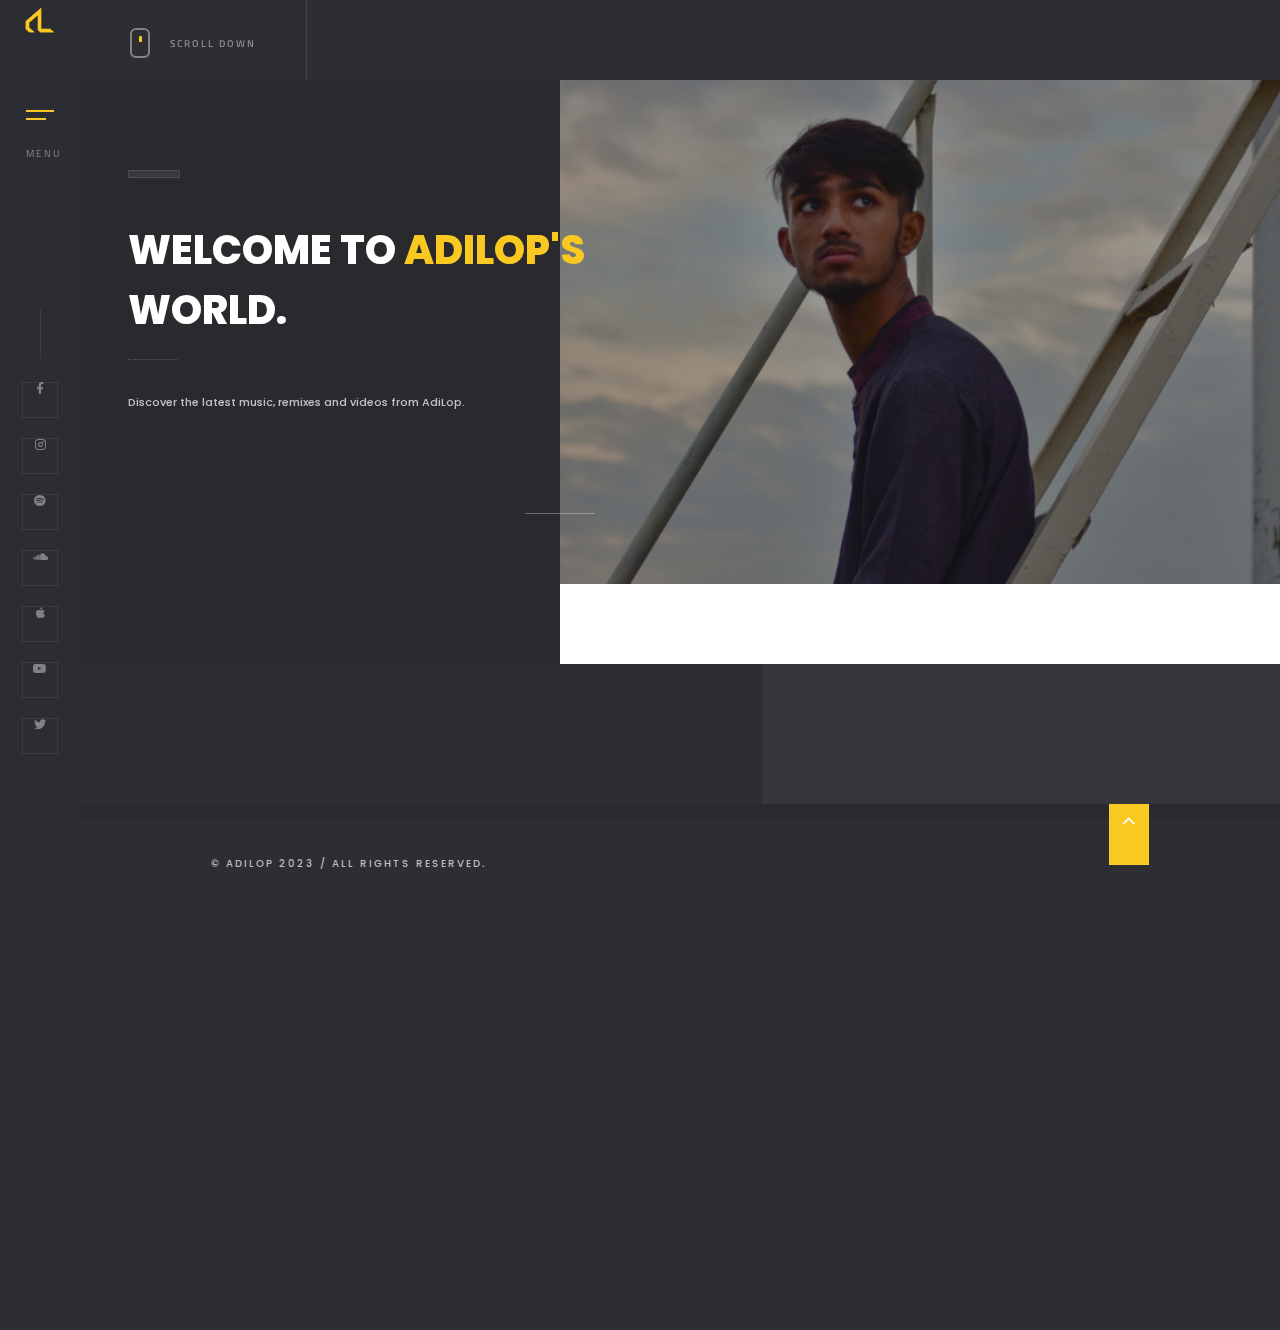
==== index.html @ d1248f39 "Update index.html" ====
x/<!DOCTYPE HTML>
<html lang="en">
    <head>
        <!--=============== basic  ===============-->
        <meta charset="UTF-8">
        <title>AdiLop - Official Website</title>
        <meta name="viewport" content="width=device-width, initial-scale=1.0, minimum-scale=1.0, maximum-scale=1.0, user-scalable=no">
        <meta name="robots" content="index, follow"/>
        <meta name="keywords" content=""/>
        <meta name="description" content=""/>
        <meta propperty="og:image" content="images\bg\adi black.png">
        <!--=============== css  ===============-->
        <link type="text/css" rel="stylesheet" href="css/reset.css">
        <link type="text/css" rel="stylesheet" href="css/plugins.css">
        <link type="text/css" rel="stylesheet" href="css/style.css">
        <link type="text/css" rel="stylesheet" href="css/color.css">
        <!--=============== favicons ===============-->
        <link rel="shortcut icon" href="images\bg\adi black.png">
    </head>
    <body>
        <!--loader-->
        <div class="loader-wrap">
            <div class="pin"></div>
        </div>
        <!--loader end-->
        <!-- Main  -->
        <div id="main">
            <!-- header-->
            <header class="main-header">
                <a class="logo-holder" >
                <img src="images\yrello.png"  alt="Logo">
                </a>
                <!-- nav-button-wrap-->
                <div class="nav-button but-hol">
                    <span  class="nos"></span>
                    <span class="ncs"></span>
                    <span class="nbs"></span>
                    <div class="menu-button-text">Menu</div>
                </div>
                <!-- nav-button-wrap end-->
                <div class="header-social">
                    <ul >
                        <li><a href="https://www.facebook.com/naimur.azad?mibextid=9R9pXO" target="_blank"><i class="fab fa-facebook-f"></i></a></li>
                        <li><a href="https://instagram.com/adilop_official?igshid=MzRlODBiNWFlZA==" target="_blank"><i class="fab fa-instagram"></i></a></li>
                        <li><a href="https://open.spotify.com/artist/2ZQvPr56ocwGUEmi9DOQYV?si=sxjDWNwDROyD5xApMzEdaw" target="_blank"><i class="fab fa-spotify"></i></a></li>
                        <li><a href="https://on.soundcloud.com/XQCuk" target="_blank"><i class="fab fa-soundcloud"></i></a></li>
                        <li><a href="https://music.apple.com/us/artist/adilop/1567017241" target="_blank"><i class="fab fa-apple music"></i></a></li>
                        <li><a href="https://www.youtube.com/@adilop222" target="_blank"><i class="fab fa-youtube"></i></a></li>
                        <li><a href="https://x.com/adilopmusic?t=B-sHyz0QOJRgeSfvNx6Kkg&s=07" target="_blank"><i class="fab fa-twitter"></i></a></li>
                    </ul>
                </div>

            </header>
            <!--  header end -->
            <!--  navigation bar -->
            <div class="nav-overlay">
                <div class="tooltip color-bg">Close Menu</div>
            </div>
            <div class="nav-holder">
                <a class="header-logo"><img src="images\20230922_224200.png" alt="AdiLop"></a>
                <a class="" href=""><img src="" alt=""></a> 
                <div class="nav-title"><span>Menu</span></div>
                <div class="nav-inner-wrap">
                    <nav class="nav-inner sound-nav" id="menu">
                        <ul>
                            <li><a href="coming-soon.html">Upcoming Track</a></li>
                            <li><a href="index/releases.html">Releases</a></li>
                            <li><a href="index/remixes.html">Remixes</a></li>
                            <li><a href="about.html">About</a></li>
                            </li>
                        </ul>
                    </nav>
                </div>
            </div>
            <!--  navigation bar end -->
            <!--wrapper-->
            <div id="wrapper" class="single-page-wrap">
                <!-- Content-->
                <div class="content">
                    <div class="single-page-decor"></div>
                    <div class="single-page-fixed-row">
                        <div class="scroll-down-wrap">
                            <div class="mousey">
                                <div class="scroller"></div>
                            </div>
                            <span>Scroll Down</span>
                        </div>
                        <a href="" class=""><i class=""></i> <span></span></a>
                    </div>
                    <!-- section-->
                    <section class="parallax-section dark-bg sec-half parallax-sec-half-right" data-scrollax-parent="true">
                        <div class="bg par-elem" data-bg="images/bg/1.jpg" data-scrollax="properties: { translateY: '30%' }"></div>
                        <div class="overlay"></div>
                        <div class="pattern-bg"></div>
                        <div class="container">
                            <div class="section-title">
                                <h2>Welcome to <span>ADiLop's</span><br> World.</h2>
                                <p>Discover the latest music, remixes and videos from AdiLop.</p>
                                <div class="horizonral-subtitle"><span></span></div>
                            </div>
                            <a href="#sec1" class="custom-scroll-link hero-start-link"><span></span> <i class=""></i></a>
                        </div>
                    </section>

                    <section class="dark-bg2 small-padding order-wrap"></section>
                        <div class="container">
                            <div class="row">
                                <div class="col-md-8">
                                    <h3></h3>
                                </div>
                                <div class="col-md-4"><a href="contscts.html" class=""></a> </div>
                            </div>
                        </div>
                    </section>
                    <!-- section end-->
                </div>
                <!-- Content end -->
                <!-- footer-->
                <div class="height-emulator fl-wrap"></div>
                <footer class="main-footer fixed-footer">
                    <!--footer-inner--> 
                    <div class="footer-inner fl-wrap">
                        <div class="container">
                            <div class="partcile-dec" data-parcount="90"></div>
                            <div class="row">
                                <div class="col-md-2">
                                    <div class="footer-title fl-wrap">
                                        <span>AdiLop</span>
                                    </div>
                                </div>
                                <div class="col-md-5">

                                </div>
                                <div class="col-md-5">
                                    <div class="footer-header fl-wrap"><span>01.</span>Contacts</div>
                                    <!-- footer-box--> 
                                    <div class="footer-box fl-wrap">
                                        <p>For collaborations / inquirie contact : adilopmusic@gmail.com</p>
                                        <!-- footer-contacts-->                    
                                        <div class="footer-contacts fl-wrap">
                                            <ul>
                                                <li><i class="fal fa-phone"></i><span>WhatsApp :</span><a href="tel:01320548226">+88 01320-548226</a></li>
                                                <li><i class="fal fa-envelope"></i><span>Email :</span><a href="mailto:adilopmusic@gmail.com">adilopmusic@gmail.com</a></li>
                                            </ul>
                                        </div>
                                        <!-- footer end -->                                        
                                        <!-- footer-socilal -->            
                                        <div class="footer-socilal fl-wrap">
                                            <ul >
                                                <li><a href="https://www.facebook.com/naimur.azad?mibextid=9R9pXO" target="_blank"><i class="fab fa-facebook-f"></i></a></li>
                                                <li><a href="https://instagram.com/adilop_official?igshid=MzRlODBiNWFlZA==" target="_blank"><i class="fab fa-instagram"></i></a></li>
                                                <li><a href="https://open.spotify.com/artist/2ZQvPr56ocwGUEmi9DOQYV?si=sxjDWNwDROyD5xApMzEdaw" target="_blank"><i class="fab fa-spotify"></i></a></li>
                                                <li><a href="https://on.soundcloud.com/XQCuk" target="_blank"><i class="fab fa-soundcloud"></i></a></li>
                                                <li><a href="https://music.apple.com/us/artist/adilop/1567017241" target="_blank"><i class="fab fa-apple music"></i></a></li>
                                                <li><a href="https://www.youtube.com/@adilop222" target="_blank"><i class="fab fa-youtube"></i></a></li>
                                                <li><a href="https://x.com/adilopmusic?t=B-sHyz0QOJRgeSfvNx6Kkg&s=07" target="_blank"><i class="fab fa-twitter"></i></a></li>
                                            </ul>
                                        </div>
                                        <!-- footer-socilal end -->       
                                    </div>
                                    <!-- footer-box end--> 
                                </div>
                            </div>
                        </div>
                    </div>
                    <!--footer-inne endr--> 
                    <!--subfooter--> 
                    <div class="subfooter fl-wrap">
                        <div class="container">
                            <!-- policy-box-->
                            <div class="policy-box">
                                <span>&#169; AdiLop 2023  /  All rights reserved. </span>
                            </div>
                            <!-- policy-box end-->
                            <a href="#" class="to-top color-bg"><i class="fal fa-angle-up"></i><span></span></a>
                        </div>
                    </div>
                    <!--subfooter end--> 
                </footer>
                <!-- footer end-->
                <!-- contact-btn -->	
                <a class="" href="contacts.html"><i class=""></i><span></span></a>  
                <!-- contact-btn end -->	      
            </div>
            <!--   content end -->
        </div>
        <!-- Main end -->
        <!--=============== scripts  ===============-->
        <script type="text/javascript" src="js/jquery.min.js"></script>
        <script type="text/javascript" src="js/plugins.js"></script>
        <script type="text/javascript" src="js/scripts.js"></script>
    </body>
</html>
---- css/style.css ----
@charset "utf-8";

/*======================================
 [ -Main Stylesheet-
  Theme: AdiLop
  Version: 1.0
  Last change: 10/04/2018 ]
++ Fonts ++
++ General Style ++
++ Loader++
++ Header ++
++ Navigation ++
++ Footer ++
++ Section ++
++ Portfolio ++
++ Contacts ++
++ Blog ++
++ 404 ++
++ Responsive ++

 
/*-------------Fonts---------------------------------------*/

@import url('https://fonts.googleapis.com/css?family=Montserrat:400,500,600,700,800,900|Poppins:400,500,600,700,800,900|Titillium+Web:400,600,700&subset=cyrillic,cyrillic-ext,devanagari,latin-ext,vietnamese');

/*-------------General Style---------------------------------------*/

html {
	overflow-x: hidden !important;
	height: 100%;
}
body {
	margin: 0;
	padding: 0;
	font-weight: 400;
	font-size: 13px;
	height: 100%;
	text-align: center;
	background: #2D2D32;
	color: #000;
	font-family: 'Titillium Web', sans-serif;
}
@-o-viewport {
	width: device-width;
}
@-ms-viewport {
	width: device-width;
}
@viewport {
	width: device-width;
}
/* ---------Page preload--------------------------------------*/

.loader-wrap {
	position: fixed;
	width: 100%;
	height: 100%;
	z-index: 200;
	background: #2A2A2E;
	top: 0;
	overflow: hidden;
	left: 0;
	-webkit-transform: translate3d(0, 0, 0);
}
.pin {
	position: absolute;
	top: 50%;
	left: 30%;
	margin-left: 50px;
	width: 200px;
	height: 40px;
	text-transform: uppercase;
	letter-spacing: 10px;
	font-size: 12px;
	font-weight: 400;
	margin-top: -20px;
	color: rgba(255, 255, 255, 0.31);
	font-family: 'Poppins', sans-serif;
	text-align: left;
}
.pin:after {
	content: "AdiLop: ";
	position: absolute;
	left: -100%;
	color: rgba(255, 255, 255, 0.51);
}
.pin:before {
	content: "Loading";
	position: absolute;
	overflow: hidden;
	max-width: 0;
	text-align: left;
	animation: pinanim 2.2s ease-out infinite;
}
@keyframes pinanim {
	0% {
		max-width: 0;
	}
	100% {
		max-width: 100%;
	}
}
@keyframes pinanim {
	0% {
		max-width: 0;
	}
	100% {
		max-width: 100%;
	}
}
/*--------------Typography--------------------------------------*/
p {
	font-size: 11px;
	line-height: 24px;
	padding-bottom: 10px;
	font-weight: 500;
	color: #878C9F;
	font-family: 'Poppins', sans-serif;
}
blockquote {
	float: left;
	padding: 10px 20px;
	margin: 0 0 20px;
	font-size: 17.5px;
	border-left: 15px solid #eee;
	position: relative;
}
blockquote:before {
	font-family: Font Awesome\ 5 Pro;
	content: "\f10e";
	position: absolute;
	color: #ccc;
	bottom: 3px;
	font-size: 43px;
	right: 6px;
	opacity: 0.4
}
blockquote p {
	font-family: Georgia, "Times New Roman", Times, serif;
	font-style: italic;
	color: #666;
}
.bold-title {
	margin: 15px 0;
	font-size: 24px;
	text-align: left;
	font-weight: 600;
}
/*--------------General--------------------------------------*/
#main {
	height: 100%;
	width: 100%;
	position: absolute;
	top: 0;
	left: 0;
	z-index: 2;
	opacity: 0;
}
.fl-wrap {
	float: left;
	width: 100%;
	position: relative;
}
.hero-section {
	padding: 250px 0 450px;
}
.content {
	float: left;
	width: 100%;
	position: relative;
	padding-left: 80px;
	z-index: 5;
}
.content.full-height {
	z-index: 6;
}
.container {
	max-width: 1224px;
	width: 92%;
	margin: 0 auto;
	position: relative;
	z-index: 5;
}
#wrapper {
	position: absolute;
	top: 0;
	left: 0;
	right: 0;
	bottom: 0;
	z-index: 3;
}
.single-page-wrap {
	padding-top: 80px;
}
.single-page-decor {
	position: fixed;
	top: 0;
	left: 80px;
	right: 0;
	height: 80px;
	z-index: 14;
	background: #2D2D32;
	-webkit-transform: translate3d(0, 0, 0);
}
.single-page-fixed-row {
	position: fixed;
	top: 0;
	left: 80px;
	right: 0;
	height: 80px;
	z-index: 14;
	-webkit-transform: translate3d(0, 0, 0);
}
.single-page-fixed-row-link {
	float: left;
	margin-left: 50px;
	text-align: left;
	top: 32px;
}
.single-page-fixed-row-link i {
	padding-right: 20px;
}
.single-page-fixed-row-link span {
	font-weight: 600;
	text-transform: uppercase;
	font-size: 10px;
	letter-spacing: 2px;
	color: #8B8B8B;
	position: relative;
}
.single-page-fixed-row-link span:before {
	content: '';
	position: absolute;
	left: 70%;
	right: -80px;
	top: -12px;
	bottom: -12px;
	background: rgba(255, 255, 255, 0.081);
	-webkit-transition: all 0.2s ease-in-out;
	transition: all 0.2s ease-in-out;
}
.single-page-fixed-row-link:hover span:before {
	left: 20%;
}
.respimg {
	width: 100%;
	height: auto;
}
.bg {
	position: absolute;
	top: 0;
	left: 0;
	width: 100%;
	height: 100%;
	z-index: 1;
	background-size: cover;
	background-attachment: scroll;
	background-position: center;
	background-repeat: repeat;
	background-origin: content-box;
}
.overlay {
	position: absolute;
	top: 0;
	left: 0;
	width: 100%;
	height: 100%;
	background: #000;
	opacity: 0.4;
	z-index: 3;
}
/* ------header------------------------------------------------------------ */
.main-header {
	position: fixed;
	top: 0;
	left: 0;
	width: 80px;
	height: 100%;
	z-index: 100;
	-webkit-transform: translate3d(0, 0, 0);
}
.main-header:before {
	content: '';
	position: absolute;
	top: 0;
	left: 0;
	width: 100%;
	height: 100%;
	background: #2C2D32;
	opacity: 0.6;
}
.logo-holder {
	float: left;
	width: 80px;
	height: 80px;
	line-height: 100px;
}
.logo-holder img {
	width: 40px;
	height: auto;
}
.nav-button {
	width: 28px;
	height: 50px;
	display: inline-block;
	cursor: pointer;
	position: relative;
	margin-top: 30px;
}
.nav-button span {
	width: 100%;
	float: left;
	margin-bottom: 6px;
	height: 2px;
	background: #fff;
	position: relative;
	-webkit-transition: all 0.2s ease-in-out;
	transition: all 0.2s ease-in-out;
}
.nav-button .ncs {
	width: 70%;
}
.nav-button .nbs,
.nav-button.cmenu:hover .nbs {
	width: 0;
}
.nav-button:hover .ncs,
.nav-button:hover .nbs {
	width: 100%;
}
.nav-button.cmenu .nos {
	-webkit-transform: rotate(-45deg);
	-moz-transform: rotate(-45deg);
	-o-transform: rotate(-45deg);
	-ms-transform: rotate(-45deg);
	transform: rotate(-45deg);
	margin-bottom: 0;
	top: 8.5px;
}
.nav-button.cmenu .ncs {
	-webkit-transform: rotate(45deg);
	-moz-transform: rotate(45deg);
	-o-transform: rotate(45deg);
	-ms-transform: rotate(45deg);
	transform: rotate(45deg);
	margin-bottom: 0;
	top: 6px;
	width: 100%;
}
.nav-button:hover .menu-button-text {
	color: #fff;
}
.menu-button-text {
	position: absolute;
	left: 0;
	width: 100%;
	bottom: -1px;
	color: rgba(255, 255, 255, 0.41);
	font-size: 10px;
	font-weight: 400;
	text-transform: uppercase;
	letter-spacing: 2px;
}
.nav-button.cmenu .menu-button-text {
	margin-top: 16px;
}
.header-social {
	position: absolute;
	bottom: 130px;
	width: 100%;
	left: 0;
}
.header-social:before {
	content: '';
	position: absolute;
	top: -70px;
	width: 1px;
	height: 50px;
	left: 50%;
	background: rgba(255, 255, 255, 0.08);
}
.header-social li {
	float: left;
	width: 100%;
	margin-bottom: 16px;
}
.header-social li a {
	display: inline-block;
	width: 36px;
	height: 36px;
	line-height: 36px;
	color: rgba(255, 255, 255, 0.41);
	font-size: 12px;
	border: 1px solid rgba(255, 255, 255, 0.08);
	-webkit-transition: all 300ms linear;
	transition: all 300ms linear;
}
.header-social li a:hover {
	border-radius: 100%;
	color: #fff;
}
.contact-btn {
	position: fixed;
	top: 0;
	right: 0;
	font-size: 18px;
	color: #fff;
	width: 80px;
	text-align: center;
	z-index: 52;
	cursor: pointer;
	height: 80px;
	line-height: 80px;
	-webkit-transform: translate3d(0, 0, 0);
}
/*------ navigation  ------------------------------------------------*/

.header-logo {
	float: left;
	position: absolute;
	top: 110px;
	left: 170px;
}
.header-logo:before {
	content: '';
	position: absolute;
	right: -100px;
	left: 90px;
	top: -10px;
	bottom: -13px;
	background: rgba(255, 255, 255, 0.031);
	z-index: -1;
	-webkit-transition: all 300ms linear;
	transition: all 300ms linear;
}

.header-logo img {
	height: 95px;
	width: auto;
}
.nav-holder {
	position: fixed;
	top: 0;
	left: -1064px;
	bottom: 0;
	z-index: 99;
	width: 600px;
	background: #252425;
	overflow: auto;
	padding: 35px 30px 35px 160px;
	opacity: 0;
	-webkit-transform: translate3d(0, 0, 0);
}
.nav-holder:after {
	content: '';
	position: absolute;
	right: 0;
	bottom: 0;
	width: 60%;
	height: 100px;
	background: rgba(255, 255, 255, 0.031);
	z-index: -1;
}
.nav-title {
	position: absolute;
	bottom: 0;
	left: 120px;
	z-index: 2;
	right: 0;
}
.nav-title span {
	float: left;
	position: relative;
	opacity: 0.2;
	top: 150px;
	min-height: 200px;
	text-transform: uppercase;
	font-weight: bold;
	font-size: 94px;
	color: #fff;
	letter-spacing: 4px;
	-webkit-transform: rotate(-90deg);
	-moz-transform: rotate(-90deg);
	-o-transform: rotate(-90deg);
	-ms-transform: rotate(-90deg);
	transform: rotate(-90deg);
	-webkit-transform-origin: left top;
	-ms-transform-origin: left top;
	-moz-transform-origin: left top;
	-o-transform-origin: left top;
	transform-origin: left top;
}
.nav-inner-wrap {
	float: left;
	width: 350px;
	position: relative;
	z-index: 10;
	top: 180px;
}
.nav-overlay {
	position: fixed;
	top: 0;
	left: 0;
	bottom: 0;
	z-index: 98;
	width: 100%;
	background: rgba(37, 36, 37, 0.71);
	cursor: none;
	display: none;
	-webkit-transform: translate3d(0, 0, 0);
}
.nav-overlay .tooltip {
	width: 150px;
	height: 50px;
	line-height: 50px;
	font-weight: 600;
	color: #fff;
	text-transform: uppercase;
	letter-spacing: 2px;
	z-index: 100;
	font-size: 10px;
	display: none;
}
.nav-overlay:hover .tooltip {
	display: block;
	position: fixed;
	overflow: hidden;
}
nav.nav-inner {
	float: left;
	overflow: hidden;
	width: 100%;
	position: relative;
	background: #252425;
	z-index: 20;
}
.sliding-menu ul {
	margin: 0;
	float: left;
	width: 100%;
	overflow: hidden;
}
.sliding-menu li {
	margin: 0;
	position: relative;
	float: left;
	width: 100%;
}
.sliding-menu a {
	float: left;
	width: 100%;
	padding: 0 10px;
	height: 40px;
	line-height: 40px;
	position: relative;
	font-weight: 600;
	font-size: 12px;
	text-align: left;
	color: #fff;
	text-transform: uppercase;
	letter-spacing: 3px;
}
.sliding-menu a:after {
	content: '';
	position: absolute;
	top: 0;
	left: -10px;
	width: 0;
	-webkit-transition: all 300ms linear;
	transition: all 300ms linear;
	height: 100%;
	background: rgba(255, 255, 255, 0.071);
}
.sliding-menu a:hover:after {
	width: 100%;
}
.sliding-menu a i {
	float: left;
	width: 35px;
	color: #74829C;
	position: relative;
	top: 3px;
}
.sliding-menu a.back:before {
	font-family: Font Awesome\ 5 Pro;
	content: '\f104';
	color: #fff;
}
.submen-dec:before {
	font-family: Font Awesome\ 5 Pro;
	content: '\f105';
	position: absolute;
	right: 25px;
	width: 10px;
	height: 10px;
	top: 14px;
	z-index: 20;
}
.subcribe-form {
	margin-top: 28px;
}
.subcribe-form input.enteremail {
	float: left;
	width: 65%;
	border: none;
	background: rgba(255, 255, 255, 0.11);
	padding: 15px 20px;
	position: relative;
	z-index: 1;
	color: #fff;
}
.subcribe-form input.enteremail::-webkit-input-placeholder {
	color: #fff;
	font-weight: 400;
	font-size: 12px;
}
.subcribe-form .subscribe-button {
	position: absolute;
	top: 0;
	right: 0;
	width: 35%;
	z-index: 2;
	padding: 15px 0;
	color: #fff;
	border-top-right-radius: 4px;
	border-bottom-right-radius: 4px;
	border: none;
	cursor: pointer;
}
.subcribe-form .subscribe-button i {
	padding-right: 10px;
}
.subscribe-message {
	margin-top: 10px;
	text-align: left;
	color: #fff;
	float:left;
	width:100%;
}
.nav-footer {
	margin-top: 40px;
	padding-top: 30px;
	border-top: 1px dotted rgba(255, 255, 255, 0.09);
}
.scroll-nav-wrap {
	position: absolute;
	bottom: 0;
	height: 80px;
	left: 80px;
	right: 0;
	background: #2D2D32;
	z-index: 5;
	width: 100%;
}
.scroll-nav {
	float: left;
	padding: 23px 40px 0;
	height: 100%;
	border-right: 1px solid rgba(255, 255, 255, 0.11);
	background: #2A2A2E;
}
.scroll-nav li {
	float: left;
	margin-right: 10px;
}
.scroll-nav li a {
	float: left;
	padding: 13px 35px;
	color: #8B8B8B;
	font-weight: 600;
	font-size: 10px;
	text-transform: uppercase;
	letter-spacing: 2px;
	position: relative;
	-webkit-transition: all 300ms linear;
	transition: all 300ms linear;
}
.scroll-nav li a:after,
.scroll-nav li a:before,
.fsp-filter .gallery-filters a:before,
.fsp-filter .gallery-filters a:after {
	content: '';
	position: absolute;
	top: 50%;
	left: 0;
	width: 15px;
	height: 2px;
	margin-top: -1px;
}
.scroll-nav li a:before,
.fsp-filter .gallery-filters a:before {
	background: rgba(255, 255, 255, 0.091);
	z-index: 1;
}
.scroll-nav li a:after,
.fsp-filter .gallery-filters a:after {
	width: 0;
	z-index: 2;
	-webkit-transition: all 300ms linear;
	transition: all 300ms linear;
}
.scroll-nav a.act-scrlink:after,
.fsp-filter .gallery-filters a.gallery-filter-active:after {
	width: 15px;
}
.full-height {
	height: 100%;
}
/* ------footer------------------------------------------------------------ */

.main-footer {
	position: fixed;
	background: #2A2A2E;
	z-index: 2;
	left: 80px;
	bottom: 0;
	right: 0;
	z-index: 2;
	overflow: hidden;
	-webkit-transform: translate3d(0, 0, 0);
}
.height-emulator {
	z-index: 1;
}
.footer-inner {
	z-index: 3;
	padding: 110px 0 70px;
}
.partcile-dec {
	position: absolute;
	top: 0;
	left: -20%;
	width: 140%;
	height: 100%;
	z-index: -1;
}
.subfooter {
	background: #2D2D32;
	height: 80px;
	z-index: 3;
	padding: 0 90px;
}
.policy-box {
	color: rgba(255, 255, 255, 0.71);
	float: left;
	padding-top: 36px;
	font-family: 'Poppins', sans-serif;
	text-transform: uppercase;
	font-weight: 500;
	font-size: 10px;
	letter-spacing: 2px;
}
.to-top {
	position: absolute;
	top: -45px;
	right: 0;
	width: 40px;
	height: 90px;
	color: #fff;
	overflow: hidden;
	font-size: 24px;
	border: 1px solid rgba(255, 255, 255, 0.08);
	background: #2A2A2E;
}
.to-top-letter {
	position: relative;
	float: left;
	width: 100%;
	height: 30px;
	left: -40px;
	line-height: 10px;
	font-size: 11px;
	color: #292929;
	text-transform: uppercase;
	font-weight: 700;
	-webkit-transition: all .2s ease-in-out;
	transition: all .2s ease-in-out;
}
.to-top-letter:first-child {
	padding-top: 22px;
	-webkit-transition-delay: 0.4s;
	transition-delay: 0.4s;
}
.to-top-letter:nth-child(2) {
	padding-top: 10px;
	-webkit-transition-delay: 0.3s;
	transition-delay: 0.3s;
}
.to-top-letter:nth-child(3) {
	-webkit-transition-delay: 0.2s;
	transition-delay: 0.2s;
}
.to-top i {
	position: absolute;
	width: 100%;
	height: 100%;
	left: 0;
	z-index: 2;
	top: 0;
	line-height: 90px;
	-webkit-transition: all .2s ease-in-out;
	transition: all .2s ease-in-out;
}
.to-top:hover i {
	left: -40px;
}
.to-top:hover .to-top-letter {
	left: 0;
}
.footer-socilal {
	margin-top: 30px;
}
.footer-socilal li,
.order-wrap li {
	float: left;
	position: relative;
	margin-right: 20px;
}
.footer-socilal li a,
.order-wrap li a {
	float: left;
	width: 36px;
	height: 36px;
	line-height: 36px;
	color: rgba(255, 255, 255, 0.41);
	font-size: 12px;
	border: 1px solid rgba(255, 255, 255, 0.08);
	-webkit-transition: all 200ms linear;
	transition: all 200ms linear;
}
.footer-socilal li a:hover,
.order-wrap li a:hover {
	border-radius: 100%;
	color: #fff;
}
.footer-box p {
	text-align: left;
	color: rgba(255, 255, 255, 0.71);
	font-weight: 400;
}
.footer-header {
	text-align: left;
	color: #fff;
	font-size: 12px;
	font-weight: 600;
	margin-bottom: 20px;
	padding-bottom: 20px;
	text-transform: uppercase;
	letter-spacing: 2px;
	border-bottom: 1px dotted rgba(255, 255, 255, 0.11);
}
.footer-header span {
	padding-right: 10px;
}
.footer-contacts {
	margin-top: 20px;
	padding-top: 20px;
	border-top: 1px dotted rgba(255, 255, 255, 0.11);
}
.footer-contacts li {
	float: left;
	width: 100%;
	padding: 8px 0;
	text-transform: uppercase;
	letter-spacing: 2px;
	font-size: 11px;
	font-weight: 600;
}
.footer-contacts li a {
	float: left;
	text-align: left;
	color: #fff;
}
.footer-contacts li span {
	float: left;
	text-align: left;
	color: #999;
	padding-right: 12px;
}
.footer-contacts li:hover span {
	color: #fff;
}
.footer-contacts li i {
	float: left;
	padding-right: 12px;
	position: relative;
	top: 2px;
}
.footer-title span {
	position: absolute;
	left: -120px;
	opacity: 0.2;
	margin-top: 66%;
	text-transform: uppercase;
	font-weight: 900;
	font-size: 64px;
	letter-spacing: 6px;
	-webkit-transform: rotate(-90deg);
	-moz-transform: rotate(-90deg);
	-o-transform: rotate(-90deg);
	-ms-transform: rotate(-90deg);
	transform: rotate(-90deg);
	color: #fff;
}
.footer-title span:before {
	content: "";
	position: absolute;
	bottom: -20px;
	left: 50%;
	width: 100px;
	height: 1px;
	background: #fff;
	margin-left: -50px;
}

#twitts-container img,
p.interact,
#twitts-container div.user {
	display: none;
}
#twitts-container {
	text-align: left;
}
#twitts-container a {
	color: #fff;
}
#twitts-container p.tweet {
	font-size: 11px;
	color: rgba(255, 255, 255, 0.71);
	float: left;
	padding: 10px 18px;
	background: rgba(255, 255, 255, 0.031);
	border-radius: 4px;
	overflow: hidden;
	font-weight: 400;
	margin-bottom: 10px;
	box-shadow: 0px 0px 28px 1px rgba(51, 51, 51, 0.41);
}
#twitts-container ul li:hover p.tweet{
	background: rgba(255, 255, 255, 0.071);
}
#twitts-container ul li {
	float: left;
	width: 100%;
	margin-bottom: 15px;
	position: relative;
	padding-left: 12px;
	border-bottom: 1px dotted rgba(255, 255, 255, 0.151);
}
#twitts-container ul li:before {
	font-family: Font Awesome\ 5 Pro;
	content: '\f142';
	position: absolute;
	top: 45%;
	left: 0;
	height: 20px;
	margin-top: -20px;
	z-index: 1;
	font-size: 16px;
	font-weight: 300;
}
#twitts-container .timePosted a {
	color: rgba(255, 255, 255, 0.51);
	position: relative;
	float: left;
	margin-bottom: 10px;
	padding-left: 24px;
	font-weight: 500;
	font-size: 11px;
}
#twitts-container .timePosted a:hover {
	color: #fff;
}
#twitts-container .timePosted a:before {
	font-family: Font Awesome\ 5 Pro;
	content: "\f017";
	position: absolute;
	top: 0;
	left: 0;
	font-weight: 300;
	opacity: 1;
	font-size: 14px;
}
#twitts-container .timePosted a:after {
	top: -10px;
	left: 22px;
	border: solid transparent;
	content: " ";
	height: 0;
	width: 0;
	position: absolute;
	pointer-events: none;
}
#twitts-container .timePosted a:after {
	border-color: transparent;
	border-top-color: rgba(255, 255, 255, 0.041);
	border-width: 7px;
	margin-left: 7px;
}
.follow-twiit-button {
	position: absolute;
	width: 36px;
	height: 36px;
	background: rgba(255, 255, 255, 0.91);
	line-height: 36px;
	border-radius: 100%;
	z-index: 20;
	bottom: 40px;
	right: -15px;
	font-size: 12px;
	box-shadow: 0px 0px 0px 4px rgba(255, 255, 255, 0.1);
}
.follow-twiit-button span {
	position: absolute;
	right: 0;
	background: #fff;
	line-height: 0;
	padding: 16px 0;
	min-width: 150px;
	border-radius: 6px;
	color: #fff;
	visibility: hidden;
	opacity: 0;
	top: -30px;
	box-shadow: 0px 6px 15px -2px rgba(56, 137, 253, 0.81);
	-webkit-transition: all 300ms linear;
	transition: all 300ms linear;
}
.follow-twiit-button:hover span {
	opacity: 1;
	top: -40px;
	visibility: visible;
}
/*------Button ------------------------------------------------*/

.btn {
	padding: 15px 30px;
	position: relative;
	margin-top: 10px;
	font-size: 10px;
	font-weight: 600;
	letter-spacing: 4px;
	-webkit-transition: all 200ms linear;
	transition: all 200ms linear;
	text-transform: uppercase;
	border-radius: 4px;
	text-shadow: 1px 1px 2px rgba(150, 150, 150, 0.36);
}
.trsp-btn {
	border: 1px solid rgba(255, 255, 255, 0.09);
	color: #fff;
}
.trsp-btn:before,
.flat-btn:before {
	background: rgba(255, 255, 255, 0.29);
}
.flat-btn {
	border: 1px solid #000;
	color: #fff;
	background: #292929;
}
.float-btn {
	float: left;
}
.color-btn {
	color: #fff;
	border-color: transparent
}
.btn.color-btn:before {
	background: #fff;
}
.btn:before {
	content: '';
	position: absolute;
	top: 50%;
	left: 20px;
	height: 1px;
	width: 0;
	-webkit-transition: all 200ms linear;
	-moz-transition: all 200ms linear;
	-o-transition: all 200ms linear;
	-ms-transition: all 200ms linear;
	transition: all 200ms linear;
}
.btn:hover:before {
	width: 30px;
}
.btn:hover {
	padding-left: 60px;
}
.mar-top {
	margin-top: 50px;
}
.mar-top-sm {
	margin-top: 20px;
}
.mar-bottom {
	margin-bottom: 50px;
}
/*--------------hero--------------------------------------*/
.impulse-wrap {
	position: absolute;
	top: 0;
	left: 0;
	width: 100%;
	height: 100%;
	z-index: 4;
	-webkit-perspective: 1000;
}
.impulse-wrap .section-entry {
	-webkit-transform: translateZ(40px);
	transform: translateZ(40px);
}
.mm-parallax {
	position: absolute;
	top: 0;
	left: 0;
	right: 0;
	bottom: 0;
	transform-style: preserve-3d;
}
.hero-wrap {
	float: left;
	width: 100%;
	height: 100%;
	padding-bottom: 80px;
	overflow: hidden;
	position: relative;
	z-index: 4;
	background: #2A2A2E;
}
.slideshow-container {
	position: absolute;
	top: 0;
	left: 0;
	width: 100%;
	height: 100%;
	z-index: -1;
}
.fs-carousel-wrap {
	background: #2A2A2E;
}
.fs-carousel-item {
	float: left;
	position: relative;
	margin: 0 3px;
	overflow: hidden;
}
.fs-carousel-title {
	top: 36%;
	padding: 0 50px;
	z-index: 10;
}
.fs-carousel-title h3 {
	text-align: left;
	color: #fff;
	font-size: 34px;
	font-weight: 600;
	float: left;
	width: 100%;
}
.fs-carousel-title .btn {
	margin-top: 30px;
}
.fs-carousel-title h3 a {
	color: #fff;
}
.fs-carousel-titlecat {
	margin-bottom: 30px;
	background: rgba(0, 0, 0, 0.41);
	float: left;
	padding: 15px 30px;
}
.fs-carousel-titlecat a {
	float: left;
	text-transform: uppercase;
	letter-spacing: 2px;
	font-size: 10px;
	font-weight: 600;
	margin-right: 18px;
}
.fs-carousel-titlecat a:hover {
	color: rgba(255, 255, 255, 0.71);
}
.fs-carousel-link {
	float: left;
	color: #fff;
	position: relative;
	margin-top: 20px;
	letter-spacing: 2px;
	font-size: 11px;
	font-weight: 600;
	text-transform: uppercase;
}
.fs-carousel-link:after {
	font-family: Font Awesome\ 5 Pro;
	content: '\f324';
	position: absolute;
	bottom: -15px;
	right: -40px;
	font-weight: 300;
	color: rgba(255, 255, 255, 0.71);
	font-size: 12px;
}
.fs-carousel-link:before {
	content: '';
	position: absolute;
	bottom: -10px;
	left: 0;
	height: 1px;
	width: 100%;
	border-bottom: 1px dotted rgba(255, 255, 255, 0.41);
}
.fs-carousel-link:hover:after {
	right: -50px;
}
.fs-carousel-item .bg,
.fs-carousel-link:after {
	-webkit-transition: all .5s ease-in-out;
	transition: all .5s ease-in-out;
}
.bg.hov-rot {
	-webkit-transform: scale(1.1);
	-moz-transform: scale(1.1);
	transform: scale(1.1);
}
.fs-carousel-wrap {
	padding-left: 80px;
}
.carousle-item-number {
	position: absolute;
	bottom: -30px;
	font-size: 79px;
	color: rgba(255, 255, 255, 0.41);
	left: 20px;
	z-index: 3;
	font-weight: bold;
	font-family: 'Poppins', sans-serif;
}
.half-bg {
	float: right;
	width: 100%;
	height: 100%;
	position: relative;
	overflow: hidden;
	z-index: 2;
}
.impulse-wrap .half-bg {
	overflow: hidden;
	position: absolute;
	right: 0;
    top: 10%; 
	height: 80%;
    width: 65%;
}
.half-slider-wrap {
	z-index: 10;
}
.half-slider-img-wrap {
	position: absolute;
	top: 0;
	right: 0;
	width: 65%;
	height: 100%;
	z-index: 1;
}
.half-slider-img-item {
	float: left;
	width: 100%;
	height: 100%;
	overflow: hidden;
	position: relative;
}
.half-bg-dec {
	position: absolute;
	top: 10%;
	left: 5.5%;
	width: 20%;
	height: 80%;
	padding-left: 80px;
}
.half-bg-dec.single-half-bg-dec {
	left: inherit;
	right: 5.5%;
	width: 35%;
	height: 90%;
	top: 9%;
}
.half-bg-dec-item {
	float: left;
	height: 100px;
	width: 33.3%;
	height: 25%;
	position: relative;
}
.half-bg-dec-item:before {
	content: '';
	position: absolute;
	top: 50%;
	left: 50%;
	width: 8px;
	height: 8px;
	margin: -4px 0 0 -4px;
	border-radius: 100%;
	border: 1px solid rgba(255, 255, 255, 0.31);
	box-sizing: border-box;
	-webkit-transition: all 500ms linear;
	transition: all 500ms linear;
	z-index: 3;
}
.half-bg-dec-item.half-bg-dec-vis:before {
	background: #fff;
}
.hero-inner {
	overflow: hidden;
}
.half-hero-wrap {
	position: absolute;
	left: 25%;
	z-index: 10;
	top: 29%;
}
.half-hero-wrap h1:before {
	content: '';
	position: absolute;
	top: -30px;
	left: 0;
	width: 50px;
	height: 4px;
	border: 1px solid rgba(255, 255, 255, 0.21);
}
.half-hero-wrap h1 {
	color: #fff;
	font-family: 'Poppins', sans-serif;
	font-size: 50px;
	text-align: left;
	font-weight: 600;
	line-height: 70px;
	padding-bottom: 30px;
	position: relative;
}
.half-hero-wrap h4 {
	padding: 15px 30px;
	background: rgba(0, 0, 0, 0.21);
	text-align: left;
	font-size: 11px;
	float: left;
	text-transform: uppercase;
	color: rgba(255, 255, 255, 0.71);
	letter-spacing: 6px;
	font-weight: 600;
}
.hero-line-dec {
	position: absolute;
	bottom: 50px;
	left: 35%;
	width: 60px;
	height: 1px;
	background: rgba(255, 255, 255, 0.41);
	z-index: 26;
	margin-left: -30px;
}
.hero-line-dec.imp-her-line {
	bottom: 130px;
}
.pattern-bg {
	position: absolute;
	bottom: 0;
	width: 50%;
	height: 30%;
	z-index: 3;
	right: 0;
	background: url() repeat;
	opacity: 0.2;
}
.hero-decor-let {
	position: absolute;
	color: #fff;
	font-size: 10px;
	right: 53px;
	letter-spacing:10px;
	top: 43%;
	z-index: 20;
	font-weight: 500;
	text-transform:uppercase;
	-webkit-transform: rotate(90deg);
	transform: rotate(90deg);
	white-space:nowrap;
}
.hero-decor-let div{
	position:absolute;
	top:0;
	left:0;
}
.hero-decor-let span {
	color: rgba(255, 255, 255, 0.51);
}
.hero-decor-numb {
	position: absolute;
	z-index: 20;
	left: 40%;
	top: 40px;
	padding-left: 80px;
	cursor: pointer;
	overflow: hidden;
}
.hero-decor-numb:before {
	content: '';
	position: absolute;
	top: 50%;
	left: 20px;
	width: 20px;
	height: 1px;
}
.hero-decor-numb-tooltip {
	position: absolute;
	left: 80px;
	top: -40px;
	opacity: 0;
	visibility: hidden;
}
.hero-decor-numb span {
	float: left;
	margin-right: 60px;
	position: relative;
	top: 0;
}
.hero-decor-numb span,
.hero-decor-numb-tooltip {
	-webkit-transition: all 200ms linear;
	transition: all 200ms linear;
	color: rgba(255, 255, 255, 0.51);
	letter-spacing: 10px;
	font-size: 10px;
	text-transform: uppercase;
}
.hero-decor-numb:hover span {
	top: 50px;
	opacity: 0;
	visibility: hidden;
}
.hero-decor-numb:hover .hero-decor-numb-tooltip {
	top: 0;
	opacity: 1;
	visibility: visible;
}
.scroll-down-wrap {
	float: left;
	height: 100%;
	position: relative;
	margin-left: 50px;
	padding-right: 50px;
	padding-top: 28px;
	border-right: 1px solid rgba(255, 255, 255, 0.11);
}
.scroll-down-wrap span {
	float: left;
	margin-left: 20px;
	position: relative;
	top: 8px;
	color: #fff;
	font-weight: 600;
	text-transform: uppercase;
	font-size: 10px;
	letter-spacing: 2px;
	color: #8B8B8B;
}
.mousey {
	float: left;
	width: 20px;
	height: 30px;
	border-radius: 6px;
	padding: 0 6px;
	border: 2px solid rgba(255, 255, 255, 0.41);
	box-sizing: border-box;
}
.scroller {
	position: relative;
	left: 50%;
	top: 6px;
	margin-left: -1.5px;
	width: 3px;
	height: 6px;
	border-radius: 25%;
	background-color: #fff;
	animation-name: scroll;
	animation-duration: 2.2s;
	animation-timing-function: cubic-bezier(.15, .41, .69, .94);
	animation-iteration-count: infinite;
}
@keyframes scroll {
	0% {
		opacity: 0;
	}
	10% {
		transform: translateY(0);
		opacity: 1;
	}
	100% {
		transform: translateY(10px);
		opacity: 0;
	}
}
.sp-cont {
	position: absolute;
	z-index: 50;
	top: 50%;
	width: 40px;
	height: 40px;
	line-height: 40px;
	cursor: pointer;
	margin-top: -20px;
}
.sp-arr {
	font-size: 15px;
	border: 1px solid rgba(255, 255, 255, 0.21);
	background: rgba(255, 255, 255, 0.071);
	border-radius: 4px;
	-webkit-transition: all 200ms linear;
	transition: all 200ms linear;
}
.sp-arr:hover {
	border-radius: 100%;
	background: rgba(255, 255, 255, 0.21);
}
.sp-cont-prev {
	left: 50px;
}
.sp-cont-next {
	right: 50px;
}
.fet_pr-carousel .slick-dots {
	position: absolute;
	z-index: 10;
	width: 50%;
	bottom: -66px;
	right: 0;
	padding-left: 20px;
}
.fet_pr-carousel .slick-dots li {
	float: left;
	position: relative;
	margin-right: 10px;
}
.slick-dots li button {
	position: relative;
	width: 14px;
	height: 14px;
	text-indent: -9999px;
	line-height: 14px;
	border: none;
	cursor: pointer;
	position: relative;
	background: none;
	border-radius: 100%;
	border: 1px solid transparent;
}
.slick-dots li.slick-active button {
	border-color: rgba(255, 255, 255, 0.41);
}
.slick-dots li button:before {
	content: '';
	position: absolute;
	top: 4px;
	left: 4px;
	bottom: 4px;
	right: 4px;
	border-radius: 100%;
	background: #eee;
	-webkit-transition: all 200ms linear;
	transition: all 200ms linear;
}
.slick-dots li.slick-active button:before {
	-webkit-transform: scale(1.5);
	-moz-transform: scale(1.5);
	transform: scale(1.5);
}
.hero-start-link {
	position: absolute;
	z-index: 9;
	right: 60%;
	bottom: -130px;
	margin-right: 100px;
	text-transform: uppercase;
	color: rgba(255, 255, 255, 0.41);
	letter-spacing: 4px;
	font-size: 10px;
	font-weight: 500;
}
.hero-start-link i,
.hero-start-button i {
	padding-left: 20px;
	font-size: 14px;
}
.hero-start-link span {
	position: relative;
}
.hero-start-link span:before {
	content: "Let's Start";
	position: absolute;
	overflow: hidden;
	max-width: 0;
	white-space: nowrap;
	font-weight: 500;
	text-align: left;
	-webkit-transition: all 0.4s ease-in-out;
	transition: all 0.4s ease-in-out;
}
.hero-start-link:hover span:before {
	max-width: 100%;
}
.hero-start-button-wrap {
	position: absolute;
	bottom: 0;
	z-index: 9;
	left: 0;
	width: 100%;
}
.hero-start-button {
	float: left;
	padding: 15px 45px;
	background: #2A2A2E;
	font-weight: 600;
	text-transform: uppercase;
	font-size: 10px;
	letter-spacing: 2px;
	color: #8B8B8B;
	position: relative;
}
.hero-start-button:before {
	content: '';
	position: absolute;
	left: 40%;
	right: 35px;
	top: 10px;
	bottom: 10px;
	background: rgba(255, 255, 255, 0.081);
	-webkit-transition: all 0.2s ease-in-out;
	transition: all 0.2s ease-in-out;
}
.hero-start-button:hover:before {
	left: 67%;
}
.promo-link {
	position: absolute;
	bottom: 40px;
	left: 50px;
	padding: 16px 55px 16px 70px;
	color: #fff;
	letter-spacing: 2px;
	border-radius: 2px;
	font-size: 10px;
	text-transform: uppercase;
	font-weight: 600;
	box-shadow: 0px 0px 0px 7px rgba(255, 255, 255, 0.4);
	z-index: 10;
}
.promo-link i {
	position: absolute;
	left: 10px;
	top: 50%;
	height: 34px;
	width: 34px;
	line-height: 34px;
	color: #fff;
	font-size: 10px;
	border-radius: 100%;
	margin-top: -17px;
	background: #2D2D32;
	padding-left: 6px
}
.promo-link:hover i {
	background: #878C9F;
	color: #fff;
}
.single-media-container img {
	border-radius: 6px;
}
.single-slider img {
	width: 100%;
	height: auto;
	position: relative;
}
.single-slider .slick-dots,
.fullscreen-slider .slick-dots {
	bottom: 50px;
	position: relative;
	display: inline-block;
	padding: 0;
	margin: 0;
}
.single-slider .slick-dots:before,
.fullscreen-slider .slick-dots:before {
	content: '';
	position: absolute;
	left: -30px;
	right: -30px;
	bottom: -8px;
	top: -8px;
	border-radius: 25px;
	background: rgba(0, 0, 0, 0.4);
}
.single-slider .slick-dots li,
.fullscreen-slider .slick-dots li {
	display: inline-block;
	margin: 0 7px;
}
.single-slider-wrap .sp-cont {
	position: absolute;
	z-index: 10;
	width: 40px;
	height: 40px;
	top: 50%;
	margin-top: -20px;
	background: #2D2D32;
	border-radius: 4px;
	line-height: 40px;
	color: #fff;
}
.single-slider-wrap .sp-cont.sp-cont-prev {
	left: 30px;
}
.single-slider-wrap .sp-cont.sp-cont-next {
	right: 30px;
}
.fullscreen-slider-wrap .sp-cont {
	position: absolute;
	z-index: 10;
	width: 40px;
	height: 40px;
	top: 50%;
	margin-top: -20px;
	line-height: 40px;
	right: 30px;
	left: inherit;
}
.fullscreen-slider-wrap .sp-cont.sp-cont-next {
	margin-top: -80px;
}
.fullscreenslider-counter {
	position: absolute;
	z-index: 20;
	width: 60px;
	height: 40px;
	top: 50%;
	margin-top: -50px;
	line-height: 40px;
	right: 30px;
	color: rgba(255, 255, 255, 0.51);
	letter-spacing: 2px;
	font-size: 10px;
}
/*------section ------------------------------------------------*/
section {
	position: relative;
	float: left;
	width: 100%;
	padding: 110px 0;
	background: #fff;
	overflow: hidden;
}
section.no-hidden {
	overflow: inherit;
}
section.parallax-section {
	padding: 120px 0;
}
.small-padding {
	padding: 70px 0;
}
.dark-bg {
	background: #2A2A2E;
}
.dark-bg2 {
	background: #2D2D32;
}
.gray-bg {
	background: #FAFAFA;
}
section.parallax-section .bg {
	height: 120%;
	top: 0;
}
section.parallax-section.parallax-sec-half-right,
section.parallax-section.parallax-sec-half-left {
	padding: 120px 0 170px;
}
section.parallax-section.parallax-sec-half-right:before,
section.parallax-section.parallax-sec-half-left:before {
	content: '';
	position: absolute;
	bottom: 0;
	height: 80px;
	background: #fff;
	z-index: 4;
	width: 60%;
}
section.parallax-section.parallax-sec-half-right:after {
	content: '';
	position: absolute;
	bottom: 150px;
	right: 60%;
	height: 1px;
	background: rgba(255, 255, 255, 0.31);
	z-index: 14;
	width: 70px;
	margin-right: -35px;
}
section.parallax-section.sing-dark-bg:before {
	background: #2A2A2E;
}
section.parallax-section.parallax-sec-half-right:before {
	right: 0;
}
section.parallax-section.parallax-sec-half-left:before {
	left: 0;
}
section.parallax-section.parallax-sec-half-right .bg,
section.parallax-section.parallax-sec-half-right .overlay {
	left: inherit;
	right: 0;
	width: 60%;
}
section.parallax-section.parallax-sec-half-left .bg,
section.parallax-section.parallax-sec-half-left .overlay {
	left: 0;
	width: 60%;
}
.sec-half .pattern-bg {
	height: 40%;
}
.fw-parallax .section-title h2 {
	color: #fff;
}
.horizonral-subtitle {
	position: absolute;
	left: -290px;
	top: 20%;
}
.horizonral-subtitle span {
	position: absolute;
	left: 0;
	text-transform: uppercase;
	font-weight: 900;
	font-size: 84px;
	letter-spacing: 6px;
	-webkit-transform: rotate(-90deg);
	transform: rotate(-90deg);
	color: rgba(255, 255, 255, 0.11);
	top: 0;
	white-space: nowrap;
}
section.parallax-section.parallax-sec-half-left .horizonral-subtitle {
	left: inherit;
	right: 70px;
}
section.parallax-section.parallax-sec-half-left .horizonral-subtitle span {
	-webkit-transform: rotate(90deg);
	transform: rotate(90deg);
}
.section-title {
	padding: 20px 0 20px 50px;
	margin-bottom: 50px;
	text-align: left;
}
.section-title h2 {
	font-size: 40px;
	font-family: 'Poppins', sans-serif;
	text-transform: uppercase;
	font-weight: 800;
	color: rgb(50, 58, 69);
	position: relative;
	padding-bottom: 30px;
}
section.parallax-section.parallax-sec-half-left .section-title {
	text-align: right;
}
section.parallax-section.parallax-sec-half-left .section-title p {
	float: right;
}
section.parallax-section .section-title {
	padding-left: 0;
}
section.dark-bg .section-title h2 {
	color: #fff;
	padding-bottom: 50px;
}
section.parallax-section .section-title h2:before {
	content: '';
	position: absolute;
	left: 0;
	top: -50px;
	left: 0;
	width: 50px;
	height: 6px;
	background: rgba(255, 255, 255, 0.071);
	border: 1px solid rgba(255, 255, 255, 0.11);
}
section.parallax-section .section-title h2:after {
	content: '';
	position: absolute;
	bottom: 30px;
	left: 0;
	width: 50px;
	height: 1px;
	border-bottom: 1px dotted rgba(255, 255, 255, 0.21);
}
section.parallax-section.parallax-sec-half-left .section-title h2:before,
section.parallax-section.parallax-sec-half-left .section-title h2:after {
	left: inherit;
	right: 0;
}
section.parallax-section .section-title p {
	color: rgba(255, 255, 255, 0.71);
	max-width: 550px;
}
section .section-title p {
	max-width: 550px;
}
section.parallax-section .section-title:before {
	display: none;
}
.section-title h3 {
	position: relative;
	padding-bottom: 30px;
    text-align: left;
    font-weight: 600;
    font-size: 14px;
    position: relative;
	color: #999;
}
.section-title h3:before {
	content: '';
	position: absolute;
	bottom: 12px;
	left: 0;
	width: 50px;
	height: 1px;
	border-bottom: 1px dotted #666;
}
.section-subtitle {
	position: absolute;
	font-family: 'Poppins', sans-serif;
	text-transform: uppercase;
	font-weight: 900;
	top: 50px;
	left: 40px;
	color: #ccc;
	right: 0;
	opacity: 0.15;
	text-align: left;
}
.section-subtitle.right-pos {
	right: 80px;
	text-align: right;
}
.section-title:before {
	content: '';
	position: absolute;
	top: 0;
	left: -2px;
	width: 4px;
	height: 100%;
}
.pr-title {
	padding: 0 20px 0 30px;
}
.pr-title:before {
	content: '';
	position: absolute;
	top: -10px;
	left: -2px;
	bottom: -10px;
	width: 4px;
}
.pr-title h3 {
	float: left;
	font-size: 24px;
	text-align: left;
	font-weight: 700;
	font-family: 'Poppins', sans-serif;
	position: relative;
}
.pr-title span {
	float: left;
	width: 100%;
	padding-top: 10px;
	color: #999;
    font-size: 11px;
    line-height: 24px;
    padding-bottom: 10px;
    font-weight: 500;
    color: #878C9F;
    font-family: 'Poppins', sans-serif;
	text-align:left;
}
.sec-lines {
	position: absolute;
	top: 0;
	left: 0;
	width: 100%;
	height: 100%;
	z-index: 0;
	opacity: 1;
}
.line-item {
	float: left;
	width: 20%;
	height: 100%;
	box-sizing: border-box;
	border-right: 1px solid rgba(153, 153, 153, 0.1);
	height: 100%;
	position: relative;
}
.line-item:first-child:before {
	content: '';
	position: absolute;
	top: 0;
	right: -2px;
	width: 4px;
	height: 30px;
	animation: scroll3 8s ease-out infinite;
}
.line-item:last-child:before {
	content: '';
	position: absolute;
	bottom: 0;
	right: -2px;
	width: 4px;
	height: 30px;
	animation: scroll2 6s ease-out infinite;
}
.sec-lines .container {
	width:100%;
}
@keyframes scroll3 {
	0% {
		opacity: 1;
		top: 0
	}
	50% {
		top: 50%
	}
	100% {
		top: 100%;
		opacity: 0.5;
	}
}
@keyframes scroll2 {
	0% {
		opacity: 1;
		bottom: 0
	}
	50% {
		bottom: 50%
	}
	100% {
		bottom: 100%;
		opacity: 0.5;
	}
}
.line-item:first-child {
	border-left: 1px solid rgba(153, 153, 153, 0.09);
}
/*------about ------------------------------------------------*/
.collage-image {
	padding: 0 0 0 20px;
}
.collage-image img {
	position: relative;
	z-index: 2;
}
.collage-image-title {
	position: absolute;
	top: 80px;
	left: -20px;
	font-size: 12px;
	text-transform: uppercase;
	z-index: 3;
	color: rgba(255, 255, 255, 0.71);
	font-weight: 500;
	background: #2D2D32;
	padding: 15px 85px 15px 55px;
	letter-spacing: 15px;
}
.collage-image:before {
	content: '';
	position: absolute;
	top: 50px;
	left: -50px;
	right: 0;
	bottom: 50px;
	z-index: 1;
}
.main-about {
	padding-left: 30px;
}
.main-about h2 {
	text-align: left;
	font-weight: 700;
	font-size: 34px;
	color: #292929;
	font-family: 'Poppins', sans-serif;
	padding-bottom: 30px;
	position: relative;
}
.main-about h2 span {
	font-family: Georgia, "Times New Roman", Times, serif;
	font-style: italic;
	color: #666;
}
.main-about h2:before {
	content: '';
	position: absolute;
	bottom: 15px;
	left: 0;
	width: 50px;
	height: 2px;
}
.main-about h2 a {
	color: #999;
}
.main-about p,
.main-about h5 {
	text-align: left;
}
.main-about h5 {
    text-align: left;
    font-weight: 600;
    font-size: 16px;
    position: relative;
    color: #999;
	line-height:16px;
    position: relative;
	padding-bottom: 16px;
}
.main-about .features-box-container {
	margin: 10px 0 10px;
}
.main-about .pr-list ul {
	margin-top: 0 !important;
}
.main-about .pr-list {
	margin-top: 20px;
	margin-bottom: 20px;
}
.about-wrap {
	padding: 25px 30px;
	background: #FCFCFC;
	border: 1px solid #eee;
}
.about-wrap p {
	text-align: left;
}
.about-wrap h3 {
	text-align: left;
	font-size: 24px;
	font-weight: 700;
	padding-bottom: 15px;
}
.about-wrap h5 {
	text-align: left;
	padding-bottom: 20px;
	color: #666;
	letter-spacing: 2px;
	text-transform: uppercase;
	font-family: 'Poppins', sans-serif;
	font-size: 11px;
	font-weight: 600;
}
.pr-tags {

	padding: 22px 20px;
	border: 1px solid #eee;
	background: #f9f9f9;
}
.pr-tags span,
.pr-tags ul,
.pr-tags ul li {
	float: left;
}
.pr-tags span {
	font-family: 'Montserrat', sans-serif;
	text-align: left;
	padding-right: 20px;
	font-weight: 800;
	position: relative;
	top: 6px;
	border-right: 1px solid #ccc;
}
.pr-tags ul {
	padding-left: 20px;
}
.pr-tags ul li {
	margin-right: 10px;
	padding-top: 3px;
}
.pr-tags ul li a {
	color: #666;
	letter-spacing: 2px;
	text-transform: uppercase;
	font-family: 'Poppins', sans-serif;
	font-size: 10px;
	font-weight: 500;
}
.pr-tags ul li a:hover {
	color: #000;
}
/*------features------------------------------------------------*/

.features-box-container {
	margin-top: 80px;
}
.no-margin {
	margin-top: 0;
}
.features-box {
	padding: 15px 20px 15px 100px;
	position: relative;
}
.features-box a {
	float: left;
	width: 100%;
	margin-top: 20px;
	text-transform: uppercase;
	letter-spacing: 2px;
	font-weight: 800;
	font-size: 11px;
	position: relative;
	text-align: left;
	color: #666;
}
.features-box .time-line-icon {
	position: absolute;
	left: 40px;
	top: 20px;
}
.time-line-icon {
	position: relative;
}
.time-line-icon i {
	font-size: 34px;
}
.time-line-icon i:after {
	content: '';
	position: absolute;
	top: 50%;
	left: 50%;
	width: 100px;
	height: 46px;
	margin: -23px 0 0 -50px;
	opacity: 0.2;
	background: url(../images/clouds.png) no-repeat center;
	z-index: -1;
}
.features-box h3 {
	text-align: left;
	font-weight: 600;
	font-size: 18px;
	padding-bottom: 18px;
	position: relative;
	color: #999;
}
.features-box h3:before {
	content: '';
	position: absolute;
	bottom: 4px;
	left: 0;
	width: 30px;
	height: 2px;
}
.features-box p {
	text-align: left;
}
.features-box ul li {
	float: left;
	width: 100%;
	text-align: left;
	margin-top: 20px;
}
.features-box ul li a {
	color: #666;
}
/* --------- Skills --------------------------------------*/

.skill-container {
	margin-bottom: 50px;
}
.piechart-holder,
.custom-skillbar-holder {
	float: left;
	width: 100%;
	position: relative;
}
.piechart-holder h4 {
	font-size: 12px;
	padding: 12px 35px;
	border: 1px solid #eee;
	display: inline-block;
	background: #fff;
	min-width: 150px;
	font-weight: 600;
	color: #666;
}
.chart {
	position: relative;
	display: inline-block;
	width: 150px;
	height: 150px;
	border-radius: 100%;
	margin-bottom: 18px;
	text-align: center;
	background: #fff;
}
.chart canvas {
	position: absolute;
	top: 0;
	left: 0;
}
.piechart {
	position: relative;
	padding-bottom: 14px;
	float: left;
	width: 33.3%;
}
.percent {
	display: inline-block;
	font-size: 12px;
	line-height: 152px;
	z-index: 2;
	font-family: 'Poppins', sans-serif;
	font-weight: 700;
	color: #666;
}
.percent:after {
	content: '%';
	margin-left: 0.1em;
	font-size: 12px;
}
.angular {
	margin-top: 100px;
}
.angular .chart {
	margin-top: 0;
}
.skill-bar-percent {
	float: right;
	font-size: 12px;
	margin-top: 13px;
	padding-bottom: 6px;
	font-family: 'Poppins', sans-serif;
	font-weight: 700;
	color: #666;
	margin-right: 5%;
}
.skillbar-box {
	float: left;
	width: 100%;
	position: relative;
	margin-bottom: 50px;
}
.skillbar-bg {
	position: relative;
	display: block;
	float: left;
	width: 95%;
	height: 10px;
	overflow: hidden;
	background: #292929;
	border-radius: 2px;
}
.fw-skills .skillbar-bg {
	width: 100%;
}
.fw-skills .skill-bar-percent {
	margin-right: 0;
}
.custom-skillbar-title span {
	float: left;
	font-size: 13px;
	margin-top: 12px;
	padding-bottom: 6px;
	font-weight: 600;
	min-width:100px;
	text-align:left;
}
.custom-skillbar {
	height: 10px;
	width: 0px;
}
.bg-parallax-module {
	position: absolute;
	width: 150px;
	height: 70px;
	background: #ccc;
	opacity: 0.15;
	z-index: 1;
	-webkit-transition: all .8s ease-in-out;
	transition: all .8s ease-in-out;
}
/* ------facts------------------------------------------------------------ */

.facts-holder {
	z-index: 10;
}
.inline-facts-wrap {
	float: left;
	padding: 0 20px;
	position: relative;
	margin-right: 80px;
	text-align: left;
}
.inline-facts-wrap .num {
	font-size: 44px;
	font-weight: 700;
	color: #fff;
}
.inline-facts-wrap h6 {
	position: relative;
	margin-top: 6px;
	color: rgba(255, 255, 255, 0.51);
	font-size: 10px;
	font-weight: 500;
	letter-spacing: 2px;
	text-transform: uppercase;
	padding: 12px 30px;
	background: rgba(51, 51, 51, 0.31);
}
.inline-facts-wrap h6:before {
	content: '';
	position: absolute;
	top: 50%;
	left: -40px;
	width: 20px;
	height: 2px;
	margin-top: -1px;
}

/* ------Portfolio------------------------------------------------------------ */

.fsp-filter {
	position: fixed;
	left: 80px;
	top: 0;
	height: 80px;
	z-index: 15;
	-webkit-transform: translate3d(0, 0, 0);
}
.fsp-filter .filter-title {
	float: left;
	height: 100%;
	position: relative;
	margin-left: 50px;
	padding-right: 50px;
	padding-top: 28px;
	border-right: 1px solid rgba(255, 255, 255, 0.11);
}
.fsp-filter .filter-title span {
	float: left;
	margin-left: 20px;
	position: relative;
	top: 8px;
	color: #fff;
	font-weight: 600;
	text-transform: uppercase;
	font-size: 10px;
	letter-spacing: 2px;
	color: #8B8B8B;
}
.fsp-filter .filter-title i {
	float: left;
	color: #8B8B8B;
	position: relative;
	top: 8px;
}
.fsp-filter .gallery-filters {
	float: left;
	margin-left: 40px;
	position: relative;
	top: 22px;
}
.fsp-filter .gallery-filters a {
	float: left;
	padding: 13px 35px;
	color: #8B8B8B;
	font-weight: 600;
	font-size: 10px;
	text-transform: uppercase;
	letter-spacing: 2px;
	position: relative;
	-webkit-transition: all 300ms linear;
	transition: all 300ms linear;
}
.gallery-items {
	float: left;
	width: 100%;
	position: relative;
}
.grid-item-holder {
	float: left;
	width: 100%;
	height: auto;
	position: relative;
	overflow: hidden;
}
.spad .gallery-item {
	padding: 6px;
}
.min-pad .gallery-item {
	padding: 2px;
}
.hid-port-info .grid-item-holder {
	overflow: hidden;
}
.grid-big-pad .gallery-item {
	padding: 12px;
}
.gallery-item,
.grid-sizer {
	width: 33.3%;
	position: relative;
	float: left;
	overflow: hidden;
}
.gallery-item-second,
.grid-sizer-second {
	width: 66.6%;
}
.four-column .gallery-item {
	width: 25%;
}
.four-column .gallery-item.gallery-item-second {
	width: 50%;
}
.gallery-item img,
.grid-sizer img {
	width: 100%;
	height: auto;
	position: relative;
	z-index: 1;
	background: #292929;
	-webkit-transition: all 2000ms cubic-bezier(.19, 1, .22, 1) 0ms;
	-webkit-transform: translateZ(0);
	transition: all 2000ms cubic-bezier(.19, 1, .22, 1) 0ms;
}
.gallery-item:hover img {
	opacity: 0.7;
}
.fsp-filter .folio-counter {
	float: left;
	position: relative;
	font-weight: 600;
	text-transform: uppercase;
	font-size: 11px;
	letter-spacing: 2px;
	color: #8B8B8B;
	height: 80px;
	line-height: 80px;
	padding-top: 3px;
	border-left: 1px solid rgba(255, 255, 255, 0.11);
	padding-left: 30px;
	font-family: 'Poppins', sans-serif;
}
.fsp-filter .folio-counter div {
	float: left;
	margin-right: 20px;
	position: relative;
	width: 20px;
}
.fsp-filter .folio-counter div:first-child:before {
	content: '';
	position: absolute;
	top: 50%;
	right: -13px;
	width: 10px;
	height: 1px;
	background: rgba(255, 255, 255, 0.31);
}
.fsp-filter .all-album:before {
	display: none;
}
.box-item {
	float: left;
	width: 100%;
	position: relative;
	overflow: hidden;
}
.box-item img {
	width: 100%;
	height: auto;
	position: relative;
}
.vertical-gallery .box-item {
	margin-bottom: 10px;
}
.box-item.hd-box {
	position: absolute;
	width: 100%;
	height: 100%;
	left: -100%;
	top: 0;
	padding: 20px;
	z-index: 10;
}
.hd-box-wrap {
	position: absolute;
	bottom: 0;
	left: 0;
	width: 100%;
	padding: 20px 20px 10px;
	background: #35353A;
}
.vis-box-det .box-item.hd-box {
	left: 0;
	padding: 0;
	height: 100%;
	float: left;
	position: relative;
}
.vis-box-det .hd-box-wrap {
	position: relative;
	float: left;
}
.hd-box-wrap:before {
	content: '';
	position: absolute;
	bottom: 0;
	right: 0;
	width: 100px;
	height: 50px;
	z-index: 1;
	background: rgba(255, 255, 255, 0.061);
}
.hd-box-wrap h2,
.album-cover-title h3 {
	text-align: left;
	position: relative;
	color: #fff;
	font-size: 11px;
	text-transform: uppercase;
	font-weight: 500;
	font-family: 'Poppins', sans-serif;
	letter-spacing: 2px;
	padding-left: 35px;
}
.hd-box-wrap h2:before,
.album-cover-title h3:before {
	content: "";
	position: absolute;
	top: 50%;
	left: 0;
	width: 20px;
	height: 1px;
	background: #fff;
	z-index: 2;
}
.hd-box-wrap h2,
.hd-box-wrap h2:before,
.inline-filter .gallery-filters a:before,
.inline-transparent-filter a:before,
.album-cover-title h3:before,
.album-cover-title h3 {
	-webkit-transition: all 200ms linear;
	transition: all 200ms linear;
}
.hd-box-wrap h2:hover,
.album-cover-title h3:hover {
	padding-left: 55px;
}
.hd-box-wrap h2:hover:before,
.album-cover-title h3:hover:before {
	width: 30px;
}
.hd-box-wrap h2 a {
	color: rgba(255, 255, 255, 0.51);
}
.hd-box-wrap p {
	text-align: left;
	width: 100%;
	font-size: 10px;
	color: #fff;
	float: left;
	margin-top: 10px;
	padding-left: 35px;
}
.hd-box-wrap p a {
	padding-right: 6px;
}
.-det .hd-box-wrap {
	background: #f9f9f9;
}
.white-det .hd-box-wrap h2 a {
	color: #292929;
	font-weight: 600;
	font-size: 12px;
}
.white-det .hd-box-wrap h2:before {
	height: 2px;
	margin-top: -1px;
}
.white-det .hd-box-wrap p a {
	color: #888;
}
.white-det .hd-box-wrap:before {
	background: rgba(153, 153, 153, 0.061);
}
.three-ver-columns .hd-box-wrap p {
	font-size: 11px;
}
.hd-box-wrap p a {
	color: rgba(255, 255, 255, 0.71);
}
.album-cover-title {
	position: absolute;
	z-index: 5;
	bottom: -100px;
	left: 0;
	width: 100%;
	padding: 30px 60px 30px 40px;
	background: #35353A;
}
.grid-item-holder:hover .album-cover-title {
	bottom: 0;
}
.album-cover-title h3 a {
	color: rgba(255, 255, 255, 0.51);
}
.album-cover-title h3:after {
	content: '';
	position: absolute;
	top: -8px;
	bottom: -8px;
	left: 50px;
	right: 30px;
	z-index: -1;
	background: rgba(255, 255, 255, 0.051);
}
.album-cover-datils {
	position: absolute;
	right: -60px;
	width: 60px;
	z-index: 6;
	background: #35353A;
	top: 0;
	height: 100%;
	padding-top: 30px;
}
.album-cover-datils ul {
	position: relative;
	float: left;
	width: 100%;
}
.album-cover-datils ul:before {
	content: '';
	position: absolute;
	width: 40px;
	height: 1px;
	left: 50%;
	margin-left: -20px;
	background: rgba(255, 255, 255, 0.11);
	bottom: -10px;
}
.grid-item-holder:hover .album-cover-datils {
	right: 0;
}
.album-cover-datils li {
	float: left;
	width: 100%;
	margin-bottom: 15px;
	position: relative;
	text-align: center;
	height: 30px;
	line-height: 30px;
	cursor: pointer;
}
.album-cover-datils li:hover i {
	color: #888;
}
.album-cover-datils li span {
	visibility: hidden;
	opacity: 0;
	position: absolute;
	left: -120px;
	width: 130px;
	height: 32px;
	line-height: 32px;
	top: 50%;
	margin-top: -10px;
	color: rgba(255, 255, 255, 0.61);
	font-size: 10px;
	text-transform: uppercase;
	letter-spacing: 2px;
	background: #2A2A2E;
}
.album-cover-datils li:hover span {
	opacity: 1;
	visibility: visible;
	margin-top: -16px;
}
.album-preview {
	width: 60px;
	height: 60px;
	position: absolute;
	line-height: 60px;
	color: #fff;
	z-index: 10;
	top: 0;
	left: -60px;
	cursor: pointer;
}
.grid-item-holder:hover .album-preview {
	left: 0;
}
.album-preview:before {
	content: '';
	position: absolute;
	width: 40px;
	height: 40px;
	top: 50%;
	left: 50%;
	margin: -20px 0 0 -20px;
	z-index: 1;
	border-radius: 100%;
	background: rgba(255, 255, 255, 0.21)
}
.album-preview:hover {
	color: #666;
}
@keyframes pulse {
	50% {
		box-shadow: 0 0 0 2px rgba(255, 255, 255, .1), 0 0 0 5px rgba(255, 255, 255, .2), 0 0 0 10px rgba(238, 238, 238, 0.3);
	}
}
.album-preview:hover:before {
	animation: pulse 1.1s infinite ease-in-out;
}
.preview-sound {
	display: none;
}
.album-cover-datils,
.album-cover-datils li span,
.album-cover-title,
.album-preview {
	-webkit-transition: all 300ms linear;
	transition: all 300ms linear;
}
.inline-filter .filter-button,
.inline-filter .gallery-filters,
.inline-filter .gallery-filters a {
	float: left;
}
.inline-filter .gallery-filters a {
	padding: 15px 20px 15px;
	position: relative;
	color: #666;
}
.inline-filter .filter-button,
.inline-filter .gallery-filters a {
	text-transform: uppercase;
	font-size: 10px;
	font-weight: 600;
	letter-spacing: 2px;
	font-family: 'Poppins', sans-serif;
}
.inline-filter .gallery-filters a:before {
	content: '';
	position: absolute;
	bottom: -2px;
	height: 2px;
	width: 0;
	left: 20px;
}
.inline-filter .gallery-filters a:hover {
	color: #000;
}
.inline-filter .gallery-filters a.gallery-filter-active:before {
	width: 30px;
}
.inline-filter .filter-button {
	color: #fff;
	background: #35353A;
	padding: 15px 30px;
	margin-right: 20px;
}
.inline-filter .filter-button i {
	margin-right: 12px;
}
.filter-mob-button {
	display: none;
}
.inline-filter .folio-counter {
	float: left;
	position: relative;
	font-weight: 600;
	text-transform: uppercase;
	font-size: 11px;
	letter-spacing: 2px;
	color: #666;
	margin-left: 30px;
	font-family: 'Poppins', sans-serif;
	padding: 15px 30px;
}
.inline-filter .folio-counter div {
	float: left;
	margin-right: 20px;
	position: relative;
	width: 12px;
}
.all-album:before {
	content: "/";
	position: absolute;
	left: -12px;
	top: 1px;
	color: #ccc;
	font-weight: 200;
}
.inline-filter .folio-counter:before {
	content: '';
	position: absolute;
	top: 50%;
	left: -20px;
	height: 2px;
	width: 20px;
	margin-top: -1px;
}
.paralax-sec-separator {
	height: 1px;
}
.paralax-sec-separator:before,
.paralax-sec-separator:after {
	content: '';
	position: absolute;
	top: 0;
	left: 50%;
	width: 20%;
	margin-left: -10%;
	height: 100%;
	border-top: 1px solid #eee;
}
.dark-bg .paralax-sec-separator:before,
.dark-bg .paralax-sec-separator:after {
	border-color: rgba(153, 153, 153, 0.1);
}
.paralax-sec-separator:after {
	left: 0;
	margin-left: 0;
}
.parallax-item {
	margin: 70px 0;
	padding: 20px 0;
}
.parallax-item img {
	width: 100%;
	height: auto;
	position: relative;
	z-index: 4;
	transform: translateZ(0);
}
.parallax-item-number {
	position: absolute;
	bottom: 32px;
	z-index: -1;
	font-size: 74px;
	font-weight: bold;
	line-height: 0;
	color: #D5D5D5;
	text-transform: uppercase;
	font-family: 'Poppins', sans-serif;
}
.dark-bg .parallax-item-number {
	color: #414145;
}
.rg-num {
	right: 0;
}
.lf-num {
	left: 0;
}
.parallax-text {
	position: absolute;
	bottom: 40%;
	z-index: 10;
}
.parallax-text.right-pos {
	right: 50%;
	margin-right: -200px;
}
.parallax-text.left-pos {
	margin-left: -200px;
	left: 50%;
}
.parallax-text h3 {
	font-size: 24px;
	font-weight: bold;
	text-transform: uppercase;
	font-family: 'Poppins', sans-serif;
	position: relative;
	text-align: left;
}
.parallax-text.right-pos h3 {
	text-align: right;
	float: right;
}
.parallax-text.left-pos h3 {
	text-align: left;
	float: left;
}
.parallax-text h3:before {
	content: '';
	position: absolute;
	top: 50%;
	margin-top: -1px;
	width: 60px;
	height: 2px;
	background: #292929;
}
.parallax-text.left-pos h3:before {
	left: -80px;
}
.parallax-text.right-pos h3:before {
	right: -80px;
}
.parallax-text h3:after {
	content: '';
	position: absolute;
	top: -5px;
	bottom: -10px;
	left: 100px;
	right: -100px;
	background: #fff;
	opacity: 0.3;
	z-index: 1;
}
.dark-bg .parallax-text h3:after {
	background: #292929;
	opacity: 0.5;
}
.parallax-text.left-pos h3:after {
	left: 100px;
	right: -100px;
}
.parallax-text.right-pos h3:after {
	left: -100px;
	right: 100px;
}
.parallax-text h3 a {
	position: relative;
	z-index: 10;
	color: rgba(51, 51, 51, 0.81);
}
.dark-bg .parallax-text h3 a {
	color: #fff;
}
.parallax-text h4 {
	text-align: left;
	color: #fff;
	text-transform: uppercase;
	float: left;
	width: 100%;
	margin: 20px 0;
	font-size: 10px;
	letter-spacing: 2px;
	position: relative;
}
.parallax-text h4 span {
	position: relative;
	float: left;
	padding: 15px 30px;
}
.parallax-text h4 span:before {
	content: '';
	position: absolute;
	top: 0;
	left: 0;
	width: 100%;
	height: 100%;
	background: #35353A;
	z-index: -1;
}
.parallax-text.left-pos h4 span {
	float: left;
}
.parallax-text.right-pos h4 span {
	float: right;
}
.parallax-text.right-pos .btn {
	float: right;
}
.album-thumbnails {
	position: absolute;
	top: 0;
	left: 0;
	width: 100%;
	height: 100%;
	z-index: 2;
}
.album-thumbnails div {
	position: absolute;
	width: 18%;
	left: 0;
	top: 0;
	opacity: 0.7;
}
.album-thumbnails div video {
	width: 100%;
	height: auto;
}
.parallax-header {
	margin-bottom: 20px;
	background: #35353A;
	padding: 15px 20px;
	float: left;
	position: relative;
	z-index: 20;
}
.right-parallax-header {
	float: right;
}
.parallax-header span,
.parallax-header a {
	float: left;
	margin-right: 20px;
	text-transform: uppercase;
	color: #fff;
	font-size: 10px;
	letter-spacing: 2px;
}
.content-nav {
	float: left;
	position: relative;
	width: 100%;
	padding: 0 30px;
	margin-top: 100px;
	background: #2D2D32;
}
.content-nav.blog-nav {
	margin-top: 50px;
}
.content-nav li {
	width: 33.3%;
	float: left;
	border-left: 1px solid rgba(255, 255, 255, 0.21);
	padding: 15px 0;
	overflow: hidden;
}
.content-nav li:first-child {
	border: none;
}
.content-nav li:first-child:before,
.content-nav li:last-child:before {
	content: '';
	position: absolute;
	top: 25%;
	left: 20px;
	width: 20%;
	height: 50%;
	z-index: 1;
	background: rgba(255, 255, 255, 0.11);
}
.content-nav li:last-child:before {
	left: inherit;
	right: 20px;
}
.content-nav li:hover:before {
	width: 50px;
}
.content-nav li a.ln,
.content-nav li a.rn {
	color: #fff;
	padding-top: 6px;
	font-size: 14px;
	position: relative;
	z-index: 2;
	width: 100%;
}
.content-nav li a.ln i,
.content-nav li a.rn i,
.customNavigation a i,
.content-nav li a span.tooltip,
.content-nav li:before,
.single-page-fixed-row-link i,
.sarr-contr,
.hidden-info-pagination i {
	-webkit-transition: all 300ms linear;
	transition: all 300ms linear;
}
.content-nav li a.ln:hover i,
.content-nav li a.rn:hover i,
.customNavigation a:hover i,
.single-page-fixed-row-link:hover i,
.sarr-contr:hover,
.hidden-info-pagination:hover i {
	-webkit-transform: rotateX(360deg);
	transform: rotateX(360deg);
}
.content-nav li a.ln {
	float: left;
	text-align: left;
}
.content-nav li a.rn {
	float: right;
	text-align: right;
}
.content-nav li a.ln span.tooltip,
.content-nav li a.rn span.tooltip {
	position: absolute;
	top: -10px;
	font-size: 10px;
	text-transform: uppercase;
	min-width: 150px;
	letter-spacing: 2px;
	visibility: hidden;
	font-weight: 500;
	opacity: 0;
	color: #fff;
	margin-top: 0;
	z-index: 20;
}
.content-nav li a.ln span.tooltip {
	left: 50px;
	margin-left: 20px;
	text-align: left;
}
.content-nav li a.rn span.tooltip {
	right: 50px;
	margin-right: 20px;
	text-align: right;
}
.content-nav li a:hover span.tooltip {
	top: 50%;
	opacity: 1;
	visibility: visible;
	margin-top: -4px;
}
.cur-page {
	font-size: 10px;
	text-transform: uppercase;
	letter-spacing: 2px;
	font-weight: 500;
	padding-top: 16px;
	float: left;
	width: 100%;
}
.cur-page span {
	color: rgba(255, 255, 255, 0.71);
	position: relative;
	top: -6px;
}
.single-project-title {
	margin: 40px 0;
	padding: 0 50px 0 120px;
}
.single-project-title-style-2 {
	position: absolute;
	bottom: -60px;
	margin: 0;
	padding: 0;
	z-index: 10;
	width: 100%;
}
.single-project-title-style-2:before {
	content: '';
	position: absolute;
	top: -15px;
	left: 50%;
	width: 50px;
	margin-left: -25px;
	height: 1px;
	background: #ccc;
}
.single-project-title h2 {
	float: left;
	text-align: left;
	font-size: 44px;
	font-weight: bold;
	height: 54px;
	line-height: 54px;
	font-family: 'Poppins', sans-serif;
	position: relative;
	color: rgba(255, 255, 255, 0.21);
}
.single-project-title-style-2 h2 {
	float: none;
	display: inline-block;
	color: #999;
	text-align: center;
	font-size: 12px;
	font-weight: 600;
	height: auto;
	text-transform:uppercase;
	letter-spacing:2px;
	font-family: 'Titillium Web', sans-serif;
	line-height: inherit;
}
.single-project-title-style-2 h2:before {
	display: none;
}
.single-project-title h2:before {
	content: '';
	position: absolute;
	left: -70px;
	height: 3px;
	width: 40px;
	top: 50%;
	margin-top: -1.5px;
	border: 1px solid rgba(255, 255, 255, 0.11);
}
.show-case-slider-wrap {
	position: relative;
	z-index: 6;
	float: left;
	width: 100%;
	height: 500px;
	padding: 50px 0;
	margin-bottom: 70px
}
.show-case-slider-wrap-style2 {
	margin-bottom: 0;
	padding: 0;
}
.show-case-wrapper {
	overflow: hidden;
}
.show-case-item img {
	width: auto;
	height: 100% !important;
	position: relative;
	z-index: 1;
}
.show-case-item {
	position: relative;
	padding: 0 20px;
	float: left;
	width:auto;
	height: 420px !important;
      display: -webkit-box;
      display: -ms-flexbox;
      display: -webkit-flex;
      display: flex;
      -webkit-box-pack: center;
      -ms-flex-pack: center;
      -webkit-justify-content: center;
      justify-content: center;
      -webkit-box-align: center;
      -ms-flex-align: center;
      -webkit-align-items: center;
      align-items: center;
}
.show-case-slider-wrap-style2 .show-case-item {
	padding: 0;
	height: 500px !important;
}
.show-case-slider-wrap .slick-dots {
	position: absolute;
	bottom: -80px;
	right: 40%;
	margin-right: 60px;
	z-index: 50;
}
.show-case-slider-wrap-style2 .slick-dots {
	bottom: 50px;
	right: inherit;
	margin-right: 0;
	position: relative;
	display: inline-block;
}
.show-case-slider-wrap .slick-dots li {
	float: left;
	margin-right: 10px;
}
.show-case-slider-wrap-style2 .slick-dots:before {
	content: '';
	position: absolute;
	left: -30px;
	right: -30px;
	bottom: -10px;
	top: -10px;
	border-radius: 25px;
	background: rgba(0, 0, 0, 0.4)
}
.show-case-slider-wrap-style2 .slick-dots li {
	float: none;
	display: inline-block;
	margin: 0 5px;
	position: relative;
	z-index: 2;
}
.sarr-contr {
	position: absolute;
	top: 0;
	left: 110px;
	z-index: 100;
}
.sarr-contr.sp-cont-next {
	margin-left: 50px;
}
.show-case-slider-wrap-style2 .sarr-contr {
	top: 50%;
	width: 40px;
	height: 40px;
	margin-top: -20px;
	background: rgba(0, 0, 0, 0.6);
	border-radius: 4px;
	color: #fff;
	font-size: 12px;
}
.show-case-slider-wrap-style2 .sarr-contr:hover {
	-webkit-transform: rotateX(0deg);
	transform: rotateX(0deg);
}
.show-case-slider-wrap-style2 .sarr-contr.sp-cont-next {
	margin-left: 0;
	left: inherit;
	right: 50px;
}
.show-case-slider-wrap-style2 .sarr-contr.sp-cont-prev {
	margin-left: 0;
	left: 50px;
}
.sinsec-dec:before {
	content: '';
	position: absolute;
	right: 0;
	width: 40%;
	height: 90%;
	bottom: 0;
	z-index: 2;
	background: rgba(255, 255, 255, 0.04);
}
.sinsec-dec.sinsec-dec2:before {
	height: 70%;
}
.details-wrap h4,
.details-wrap p,
.details-wrap h3 {
	text-align: left;
}
.details-wrap h3 {
	margin-bottom: 30px;
	font-size: 30px;
	font-family: 'Poppins', sans-serif;
	font-weight: 800;
	color: rgb(50, 58, 69);
	position: relative;
}
.details-wrap h3:before {
	content: '';
	position: absolute;
	left: -50px;
	width: 30px;
	height: 2px;
	top: 50%;
	margin-top: -1px;
}
.details-wrap h4 {
	font-size: 18px;
	color: #666;
	margin: 22px 0;
	font-weight: 600;
}
.pr-list {
	margin-top: 50px;
}
.pr-list.mu-det {
	padding: 15px 20px;
	background: #f9f9f9;
	border: 1px solid #eee;
}
.pr-list.mu-det ul {
	margin-top: 10px;
}
.pr-list li {
	float: left;
	text-align: left;
	width: 100%;
	margin-bottom: 12px;
	font-weight: 700;
	text-transform: uppercase;
	font-size: 11px;
	color: #999;
	font-family: 'Poppins', sans-serif;
}
.pr-list li span {
	float: left;
	font-weight: 500px;
	color: #999;
	min-width: 120px;
}
.pr-list-det {
	padding: 35px 35px;
	border: 1px solid #eee;
	background: #f9f9f9;
	text-align: left;
}
.pr-list-det h5 {
	padding-bottom: 15px;
	font-size: 15px;
	font-weight: 700;
}
.pr-list-det p {
	font-size: 12px;
	font-family: Georgia, "Times New Roman", Times, serif;
	font-style: italic;
	text-align: left;
}
.show-info {
	position: absolute;
	bottom: 0px;
	right: 0;
	width: 80%;
	z-index: 15;
}
.show-info span {
	text-transform: uppercase;
	font-size: 10px;
	color: #fff;
	cursor: pointer;
	letter-spacing: 2px;
	float: right;
	font-weight: 600;
	background: #2D2D32;
	padding: 10px 40px;
}
.tooltip-info {
	height: auto;
	line-height: 20px;
	padding: 15px 30px;
	font-size: 11px;
	color: #fff;
	text-align: center;
	text-indent: 0px;
	position: absolute;
	background: #35353A;
	bottom: 0;
	opacity: 0;
	right: 0;
	margin-bottom: 32px;
	visibility: hidden;
	pointer-events: none;
	text-align: left;
	z-index: 16;
	-webkit-transition: all 300ms linear;
	transition: all 300ms linear;
}
.tooltip-info:before {
	content: '';
	position: absolute;
	bottom: 0;
	right: 0;
	width: 40%;
	height: 70%;
	background: rgba(255, 255, 255, 0.021);
}
.tooltip-info p {
	font-size: 12px;
	color: #888;
	font-family: 'Poppins', sans-serif;
}
.tooltip-info h5 {
	font-size: 16px;
	margin-top: 12px;
	padding: 5px 0;
	position: relative;
	font-weight: 500;
	text-transform: uppercase;
	font-size: 12px;
	letter-spacing: 2px;
	color: #8B8B8B;
	font-family: 'Poppins', sans-serif;
}
.show-info:hover .tooltip-info {
	visibility: visible;
	opacity: 1;
	bottom: 0;
}
.fet_pr-carousel {
	z-index: 2;
}
.fet_pr-carousel .slick-item {
	opacity: 0.3;
	-webkit-transform: scale(0.8);
	-moz-transform: scale(0.8);
	transform: scale(0.8);
	padding: 0 20px;
}
.fet_pr-carousel .slick-item.slick-current {
	opacity: 1;
	-webkit-transform: scale(1.0);
	-moz-transform: scale(1.0);
	transform: scale(1.0);
}
.fet_pr-carousel-title {
	position: absolute;
	left: 100px;
	width: 50%;
	z-index: 11;
	top: 30%;
}
.fet_pr-carousel-title-item {
	max-width: 500px;
	margin: 0 auto;
}
.fet_pr-carousel-title-item h3 {
	font-size: 40px;
	font-family: 'Poppins', sans-serif;
	text-transform: uppercase;
	font-weight: 800;
	color: rgba(255, 255, 255, 0.71);
	position: relative;
	text-align: left;
	padding-bottom: 20px;
}
.fet_pr-carousel-title-item p {
	color: #fff;
	text-align: left;
}
.fet_pr-carousel-box-media {
	overflow: hidden;
	z-index: 2;
}
.fet_pr-carousel-box-text {
	background: #35353A;
	padding: 26px 30px;
	transform-style: preserve-3d;
	z-index: 1;
	-webkit-transform: perspective(1200px) rotateX(-90deg) translateZ(-51px);
	-moz-transform: perspective(1200px) rotateX(-90deg) translateZ(-51px);
	transform: perspective(1200px) rotateX(-90deg) translateZ(-51px);
}
.fet_pr-carousel .slick-item.slick-current .fet_pr-carousel-box-text {
	-webkit-transform: perspective(1200px) rotateX(0deg) translateZ(0px);
	-moz-transform: perspective(1200px) rotateX(0deg) translateZ(0px);
	transform: perspective(1200px) rotateX(0deg) translateZ(0px);
	transition-delay: 0.3s;
}
.fet_pr-carousel-box-media-zoom {
	position: absolute;
	top: 0;
	right: -70px;
	width: 70px;
	height: 60px;
	line-height: 60px;
	color: #fff;
	background: #35353A;
	z-index: 5;
}
.fullscreen-slider-item .fet_pr-carousel-box-media-zoom {
	width: 80px;
	height: 80px;
	line-height: 80px;
	right: -80px;
}
.fullscreen-slider-item {
	overflow: hidden;
}
.fet_pr-carousel-box-media-zoom:hover{
	color: #fff;
}
.fet_pr-carousel .slick-item.slick-current .fet_pr-carousel-box-media-zoom {
	transition-delay: 0.3s;
	right: 0;
}
.gallery-item:hover .fet_pr-carousel-box-media-zoom,
.show-case-wrapper:hover .fet_pr-carousel-box-media-zoom,
.fullscreen-slider-item:hover .fet_pr-carousel-box-media-zoom,
.box-item:hover .fet_pr-carousel-box-media-zoom {
	right: 0;
}
.gallery-item .fet_pr-carousel-box-media-zoom {
	z-index: 100;
}
.fet_pr-carousel-box-text h3 {
	text-align: left;
	position: relative;
	color: #fff;
	font-size: 12px;
	text-transform: uppercase;
	font-weight: 500;
	font-family: 'Poppins', sans-serif;
	letter-spacing: 4px;
	padding-left: 35px;
}
.fet_pr-carousel-box-media-zoom,
.fet_pr-carousel-box-text,
.fet_pr-carousel .slick-item {
	-webkit-transition: all 400ms linear;
	transition: all 400ms linear;
}
.fet_pr-carousel-box-text h3:before,
.fet_pr-carousel-box-text h3,
.gallery-item .fet_pr-carousel-box-media-zoom {
	-webkit-transition: all 200ms linear;
	transition: all 200ms linear;
}
.fet_pr-carousel-box-text h3:hover {
	padding-left: 60px;
}
.fet_pr-carousel-box-text h3:hover:before {
	width: 35px;
}
.fet_pr-carousel-box-text h3:before {
	content: '';
	position: absolute;
	top: 50%;
	left: 0;
	width: 20px;
	height: 1px;
}
.fet_pr-carousel-box-text:before {
	content: '';
	position: absolute;
	bottom: 0;
	right: 0;
	width: 100px;
	height: 50px;
	z-index: -1;
	background: rgba(255, 255, 255, 0.031);
}
.fet_pr-carousel-box-text h3 a {
	color: rgba(255, 255, 255, 0.71);
}
.fet_pr-carousel-cat {
	margin-top: 10px;
	padding-left: 35px;
	color: #fff;
}
.fet_pr-carousel-cat a {
	float: left;
	margin-right: 10px;
	color: rgba(255, 255, 255, 0.31);
}
.fet_pr-carousel-counter {
	position: absolute;
	right: 50%;
	z-index: 50;
	bottom: 46px;
	color: #fff;
	margin-right: 80px;
	font-size: 10px;
	color: rgba(255, 255, 255, 0.71);
	font-weight: 500;
	font-family: 'Poppins', sans-serif;
	letter-spacing: 4px;
}
.fet_pr-carousel-counter.show-case-slider-counter {
	right: inherit;
	left: 110px;
	bottom: -30px;
}
.fet_pr-carousel-counter:before {
	content: '';
	position: absolute;
	top: 50%;
	right: -50px;
	width: 30px;
	height: 1px;
}
.half-slider-wrap .slick-dots,
.fs-carousel-wrap .slick-dots {
	width: 20px;
	bottom: 50%;
	right: 50px;
	z-index: 20;
	position: absolute;
}
.half-slider-wrap .slick-dots:before,
.fs-carousel-wrap .slick-dots:before {
	content: '';
	position: absolute;
	left: -8px;
	right: -8px;
	bottom: -30px;
	top: -30px;
	border-radius: 25px;
	background: rgba(0, 0, 0, 0.4);
}
.half-slider-wrap .sarr-contr,
.fs-carousel-wrap .sarr-contr {
	top: inherit;
	left: inherit;
	right: 50px;
	bottom: 30px;
}
.half-slider-wrap .sarr-contr.sp-cont-prev,
.fs-carousel-wrap .sarr-contr.sp-cont-prev {
	margin-right: 70px;
}
.slider-nav-counter,
.fs-carousel-wrap .slider-nav-counter {
	position: absolute;
	right: 89px;
	bottom: 43px;
	z-index: 30;
	color: rgba(255, 255, 255, 0.51);
	letter-spacing: 2px;
	font-size: 10px;
	text-transform: uppercase;
}
.half-slider-item,
.fs-carousel-item {
	cursor: move;
}
/*-------------accordion---------------------------------------*/

.accordion {
	float: left;
	width: 100%;
	position: relative;
}
.accordion a.toggle {
	border: 1px solid #eee;
	padding: 18px 50px 18px 30px;
	float: left;
	width: 100%;
	position: relative;
	background: #f9f9f9;
	border-radius: 4px;
	box-sizing: border-box;
	text-align: left;
	font-weight: 600;
	text-transform: uppercase;
	font-size: 10px;
	letter-spacing: 4px;
	-webkit-transition: all 300ms linear;
	transition: all 300ms linear;
	margin-bottom: 15px;
}
.accordion a.toggle span {
	position: absolute;
	right: -1px;
	top: -1px;
	bottom: -1px;
	width: 60px;
	border-top-right-radius: 4px;
	border-bottom-right-radius: 4px;
}
.accordion a.toggle span:before,
.accordion a.toggle span:after {
	content: '';
	position: absolute;
	background: #fff;
	top: 50%;
	left: 50%;
	-webkit-transition: all 300ms linear;
	transition: all 300ms linear;
}
.accordion a.toggle span:before {
	width: 10px;
	height: 2px;
	margin-top: -1px;
	margin-left: -5px;
}
.accordion a.toggle span:after {
	width: 2px;
	height: 10px;
	margin-top: -5px;
	margin-left: -1px;
}
.accordion a.toggle.act-accordion {
	color: #fff;
	background: #35353A;
	border-color: transparent;
}
.accordion a.toggle.act-accordion span:after {
	height: 0;
}
.accordion-inner {
	display: none;
	float: left;
	width: 100%;
	position: relative;
	padding: 15px 30px;
	background: #fff;
	margin: 0 0 15px;
	text-align: left;
	border: 1px solid #eee;
}
.accordion-inner.visible {
	display: block;
}
/*------ Video ------------------------------------------------*/

.media-container {
	position: absolute;
	top: 0;
	left: 0;
	width: 100%;
	height: 100%;
	overflow: hidden;
	z-index: 1;
}
.hero-content .media-container {
	height: 110%;
}
.video-mask {
	position: absolute;
	top: 0;
	left: 0;
	width: 100%;
	height: 100%;
	z-index: 1;
}
.mob-bg {
	display: none;
}
.video-holder {
	position: absolute;
	width: 100%;
	height: 100% !important;
	display: block;
	overflow: hidden !important;
	top: 0;
	left: 0;
	padding: 0 !important;
}
.video-holder iframe {
	position: absolute;
	top: -75px;
	left: 50%;
	width: 100%;
	height: 100%;
	display: block;
	overflow: hidden;
}
.background-youtube {
	position: absolute;
	top: -25% !important;
}
.video-container {
	position: absolute;
	top: 50%;
	left: 50%;
	-webkit-transform: translate(-50%, -50%);
	-moz-transform: translate(-50%, -50%);
	-o-transform: translate(-50%, -50%);
	-ms-transform: translate(-50%, -50%);
	transform: translate(-50%, -50%);
	line-height: 0;
	z-index: -1;
}
.video-container video {
	width: 100%;
}
.resp-video {
	position: relative;
	padding-bottom: 56.25%;
	padding-top: 30px;
	height: 0;
	overflow: hidden;
	margin-bottom: 20px;
}
.resp-video iframe,
.resp-video object,
.resp-video embed {
	position: absolute;
	top: 0;
	left: 0;
	width: 100%;
	height: 100%;
}
.blog-media video {
	width: 100%;
	height: auto;
}
.blog-media img {
	width:100%;
	height:auto;
}
.video-box {
	overflow: hidden;
	border-radius: 10px;
	-webkit-transform: translate3d(0, 0, 0);
	box-shadow: 0px 0px 0px 7px rgba(255, 255, 255, 0.2);
}
.video-box-btn {
	position: absolute;
	width: 70px;
	height: 70px;
	line-height: 70px;
	margin: -35px 0 0 -35px;
	background: #fff;
	color: #fff;
	z-index: 20;
	left: 50%;
	top: 50%;
	box-shadow: 0px 0px 0px 7px rgba(255, 255, 255, 0.4);
	border-radius: 100%;
	-webkit-transition: all 300ms linear;
	-moz-transition: all 300ms linear;
	-o-transition: all 300ms linear;
	-ms-transition: all 300ms linear;
	transition: all 300ms linear;
}
.video-box-btn i {
	transform: scale(1.4);
}
.video-box-btn:hover {
	transform: scale(1.1);
}
.video-promo-text {
	padding-left: 50px;
	margin-top: 50px;
}
.video-promo-text h3 {
	float: left;
	width: 100%;
	text-align: left;
	position: relative;
	font-size: 32px;
	font-family: 'Poppins', sans-serif;
	text-transform: uppercase;
	font-weight: 800;
	color: rgba(255, 255, 255, 0.71);
	padding-bottom: 40px;
	margin-bottom: 30px;
}
.video-promo-text h3:before {
	content: '';
	position: absolute;
	bottom: 20px;
	left: 0;
	width: 50px;
	height: 2px;
}
.video-promo-text p {
	text-align: left;
	color: #fff;
}
/*------  Process / services ------------------------------------------------*/

.features-box-container.single-serv {
	margin-top: 0;
}
.features-box-container.single-serv .features-box {
	margin-bottom: 30px;
}
.process-wrap {
	margin-top:30px;
}
.process-wrap li {
	float: left;
	width: 33.3%;
	position: relative;
	padding: 15px 30px 35px 0;
}
.process-wrap li .process-details,
.serv-wrap .process-details {
	text-align: left;
	float: left;
	width: 100%;
	padding: 35px 40px 30px 40px;
	background: #f9f9f9;
	border: 1px solid #eee;
	position: relative;
}
.process-wrap li .process-details a,
.serv-wrap .process-details ul li {
	float: left;
	margin-top: 20px;
	text-transform: uppercase;
	letter-spacing: 4px;
	font-weight: 800;
	font-size: 11px;
	position: relative;
}
.serv-wrap .process-details ul li {
	margin-top: 10px;
	margin-right: 10px;
}
.process-wrap li h4,
.serv-wrap h4 {
	float: left;
	text-align: left;
	font-weight: 600;
	font-size: 18px;
	position: relative;
	color: #666;
	margin-bottom: 36px;
	padding-left: 80px;
}
.process-wrap li .process-details h6,
.serv-wrap .process-details h6 {
	font-family: Georgia, "Times New Roman", Times, serif;
	font-style: italic;
	color: #999;
	text-align: left;
	padding-bottom: 20px;
}
.process-wrap li h4:before,
.serv-wrap h4:before {
	content: '';
	position: absolute;
	left: 50%;
	right: -50px;
	bottom: -4px;
	top: -2px;
	background: #ccc;
	opacity: 0.2;
	z-index: -1;
}
.process-wrap li .time-line-icon,
.serv-wrap .time-line-icon {
	position: absolute;
	top: 10px;
	left: 5px;
}
.process-wrap li:before,
.serv-wrap:before {
	content: '';
	position: absolute;
	bottom: 10px;
	left: 110px;
	right: 20%;
	border-bottom: 1px dotted #ccc;
}
.process-wrap li:after,
.serv-wrap:after {
	font-family: Font Awesome\ 5 Pro;
	content: '\f101';
	position: absolute;
	bottom: 2px;
	right: 40px;
	color: #999;
	font-size: 16px;
}
.process-wrap li:last-child:after {
	color: #666;
	content: '\f00c';
}
.process-numder {
	position: absolute;
	bottom: -20px;
	left: 20px;
	z-index: 11;
	color: #f2f2f2;
	font-size: 60px;
	font-family: 'Poppins', sans-serif;
	font-weight: bold;
}
.srv-link-text {
	margin-top:10px;
}
.srv-link-text h4 {
	float: left;
	text-align: left;
    font-weight: 600;
    font-size: 18px;
    color: #666;
	position: relative;
	top: 15px;
	margin-right: 100px;
}
.serv-wrap {
	padding: 15px 30px 35px 0;
}
.serv-wrap .process-details .serv-img {
	position: absolute;
	top: -35px;
	right: 30px;
	width: 80px;
	height: 80px;
	border-radius: 100%;
	z-index: 10;
}
.serv-wrap .process-details .serv-img img {
	width: 80px;
	height: 80px;
	position: relative;
	z-index: 2;
	border-radius: 100%;
}
.serv-zoom {
	position: absolute;
	width: 50px;
	height: 50px;
	border-radius: 100%;
	top: 50%;
	left: 50%;
	margin: -25px 0 0 -25px;
	z-index: 10;
	text-align: center;
	line-height: 50px;
	background: rgba(51, 51, 51, 0.41);
	-webkit-transition: all 300ms ease-out;
	transition: all 300ms ease-out;
	opacity: 0;
	visibility: hidden;
}
.serv-wrap .process-details .serv-img:hover .serv-zoom {
	visibility: visible;
	opacity: 1;
}
.serv-wrap .serv-img:before {
	content: '';
	position: absolute;
	top: -8px;
	left: -8px;
	bottom: -8px;
	right: -8px;
	z-index: 1;
	border-radius: 100%;
	background: #fff;
	border: 1px solid #eee;
}
.serv-carousel .slick-list {
	padding: 0 !important;
}
.serv-carousel-item {
	float: left;
	width: 100%;
	margin: 0;
}
.hidden-info-wrap-bg {
	position: absolute;
	top: 0;
	left: 0;
	width: 30%;
}
.hidden-info-wrap {
	float: right;
	width: 70%;
	bottom: 0;
	background: #2A2A2E;
	z-index: 20;
	padding: 70px 0;
	min-height: 100vh;
}
.hidden-info-title {
	margin-bottom: 70px;
	color: #fff;
	text-align: left;
	font-size: 14px;
	letter-spacing: 4px;
	color: #888;
	text-transform: uppercase;
	padding-left: 150px;
}
.hidden-works-item {
	padding: 25px 150px;
	position: relative;
}
.serv-works-item {
	padding: 40px 150px;
}
.hidden-works-item:before {
	content: '';
	position: absolute;
	top: 0;
	left: 0;
	width: 100%;
	height: 100%;
	background: rgba(255, 255, 255, 0.03);
	opacity: 0;
	-webkit-transition: all 300ms linear;
	transition: all 300ms linear;
}
.hidden-works-item:hover:before,
.hidden-works-item.act-index:before,
.hidden-works-item.act-index .serv-icon {
	opacity: 1;
}
.hidden-works-item-media {
	float: left;
	width: 20%;
	position: relative;
}
.hidden-works-item-media span,
.serv-number {
	width: 50px;
	height: 50px;
	line-height: 50px;
	position: absolute;
	left: -90px;
	top: 50%;
	margin-top: -25px;
	color: rgba(255, 255, 255, 0.41);
	font-size: 18px;
	font-family: 'Poppins', sans-serif;
	font-weight: 700;
}
.hidden-works-item-media-img {
	overflow: hidden;
}
.hidden-works-item-media-img a {
	position: absolute;
	top: 50%;
	left: 50%;
	width: 50px;
	height: 50px;
	line-height: 50px;
	background: rgba(51, 51, 51, 0.81);
	border-radius: 100%;
	z-index: 5;
	margin: -25px 0 0 -25px;
	-webkit-transition: all 300ms linear;
	transition: all 300ms linear;
	-webkit-transform: scale(0);
	transform: scale(0);
	visibility: hidden;
}
.hidden-works-item:hover .hidden-works-item-media-img a {
	-webkit-transform: scale(1.0);
	transform: scale(1.0);
	visibility: visible;
}
.hidden-works-item-media img {
	width: 100%;
	height: auto;
}
.hidden-works-item:after {
	content: '';
	position: absolute;
	bottom: 0;
	right: 100px;
	left: calc(20% + 190px);
	height: 1px;
	border-bottom: 1px dotted rgba(255, 255, 255, 0.11);
}
.hidden-works-item-text {
	float: left;
	width: 80%;
	position: relative;
	padding-left: 100px;
}
.serv-works-item .hidden-works-item-text {
	padding-left: 0;
	width: 100%;
}
.hidden-works-item-text h3 {
	text-align: left;
	font-size: 24px;
	font-family: 'Poppins', sans-serif;
	font-weight: 600;
	padding-top: 20px;
	margin-bottom: 12px;
	color: #fff;
	position: relative;
}
.serv-works-item .hidden-works-item-text h3 {
	padding-top: 0;
}
.serv-works-item .hidden-works-item-text h3:before {
	content: '';
	position: absolute;
	bottom: 0;
	left: 0;
	width: 50px;
	height: 2px;
}
.serv-works-item .hidden-works-item-text h3 {
	padding-bottom: 12px;
	margin-bottom: 22px;
}
.serv-icon {
	position: absolute;
	right: 10%;
	bottom: 0px;
	font-size: 98px;
	color: rgba(255, 255, 255, 0.11);
	z-index: 1;
	-webkit-transition: all 500ms linear;
	transition: all 500ms linear;
	opacity: 0;
}
.hidden-works-item-text p {
	float: left;
	max-width: 500px;
	color: #888;
	text-align: left;
	margin-top: 20px;
}
.hidden-works-item-text h3 a {
	color: #fff;
}
.hidden-works-item-text ul li {
	float: left;
	margin-right: 20px;
}
.hidden-works-item-text ul li a {
	color: #888;
	font-size: 10px;
	letter-spacing: 2px;
	text-align: left;
	text-transform: uppercase;
}
.serv-price {
	margin: 20px 0;
	color: #fff;
	text-align: left;
	float: left;
	padding: 10px 50px;
	border: 1px solid rgba(255, 255, 255, 0.21);
}
.hidden-works-item-dec {
	position: absolute;
	right: 100px;
	width: 50px;
	height: 50px;
	line-height: 50px;
	top: 50%;
	margin-top: -25px;
	opacity: 1;
	color: rgba(255, 255, 255, 0.41);
	-webkit-transition: all 500ms linear;
	transition: all 500ms linear;
}
.hidden-info-pagination {
	float: left;
	margin-top: 70px;
	padding-left: 150px;
	position: relative;
}
.hidden-info-pagination span {
	font-weight: 600;
	text-transform: uppercase;
	font-size: 10px;
	letter-spacing: 2px;
	color: #8B8B8B;
	position: relative;
}
.hidden-info-pagination:hover span:before {
	left: 20%;
}
.hidden-info-pagination i {
	margin-left: 30px;
}
.hidden-info-pagination span:before {
	content: '';
	position: absolute;
	left: 70%;
	right: -80px;
	top: -12px;
	bottom: -12px;
	background: rgba(255, 255, 255, 0.081);
	-webkit-transition: all 0.2s ease-in-out;
	transition: all 0.2s ease-in-out;
}
.bg-ser {
	position: absolute;
	top: 0;
	left: 0;
	width: 100%;
	height: 100%;
	z-index: 1;
	overflow: hidden;
}
.bg-ser .bg {
	opacity: 0;
	will-change: opacity, transform;
	-webkit-transform: scale(1);
	transform: scale(1);
	-webkit-transition: all 1200ms linear;
	transition: all 1200ms linear;
}
.bg-ser .bg.active {
	opacity: 1;
	left: 0;
	-webkit-transform: scale(1.05);
	transform: scale(1.05);
}
/*------ price tables------------------------------------------------*/
.price-item {
	float: left;
	width: 33.3%;
	position: relative;
	-webkit-transition: all 300ms ease-out;
	transition: all 300ms ease-out;
	-ms-transition: all 300ms ease-out;
	z-index: 1;
}
.price-item:hover,
.best-price {
	box-shadow: 0px 0px 90px 0px rgba(0, 0, 0, 0.07);
	z-index: 2;
}
.best-price {
	top: -30px;
	transform: scale(1.05);
}
.price-item:hover {
	z-index: 3;
}
.price-head {
	float: left;
	width: 100%;
	padding: 22px 20px;
	position: relative;
	background: #35353A;
}
.price-head h3 {
	color: #fff;
	position: relative;
	z-index: 2;
	font-size: 10px;
	text-transform: uppercase;
	letter-spacing: 2px;
	font-weight: 500;
	border: 1px dotted rgba(255, 255, 255, 0.21);
	display: inline-table;
	padding: 10px 50px;
	border-radius: 4px;
	background: rgba(255, 255, 255, 0.071);
	overflow: hidden;
}
.price-num {
	padding: 30px 15px 20px;
}
.price-num span.curen {
	position: relative;
	top: -32px;
	padding-right: 7px;
	font-weight: 400;
	font-size: 17px;
}
.price-num-desc {
	font-family: Georgia, "Times New Roman", Times, serif;
	font-style: italic;
	color: #bcbcbc;
	display: block;
	margin-top: 6px;
}
.price-num-item {
	font-size: 65px;
	position: relative;
	font-weight: 600;
}
.price-desc {
	padding: 20px 0 50px;
}
.price-desc ul li {
	float: left;
	width: 100%;
	padding: 18px 0;
	color: #666;
	font-weight: 500;
	font-size: 14px;
	border-bottom: 1px solid #eee;
}
.price-desc ul li:nth-child(2n+1) {
	background: #fbfbfb;
}
.price-desc ul li:first-child {
	border-top: 1px solid #eee;
}
.price-link {
	display: inline-table;
	padding: 15px 20px;
	color: #fff;
	border-radius: 4px;
	margin-top: 30px;
	font-weight: 500;
}
.price-content {
	background: #fff;
	border: 1px solid #eee;
}
.recomm-price {
	margin-top: 40px;
	font-weight: 600;
	color: #ccc;
}
.recomm-price i {
	width: 40px;
	height: 40px;
	line-height: 40px;
	color: #5ECFB1;
	font-size: 16px;
	border-radius: 100%;
	border: 2px solid #ccc;
	margin-bottom: 10px;
}
.pricing-wrap {
	margin: 110px 0 0;
}
/*-------------price tables---------------------------------------*/
.team-box {
	float: left;
	width: 33.3%;
	position: relative;
	padding: 10px 20px;
	background:#fff;
	margin-bottom: 20px;
}
.team-photo {
	overflow: hidden;
	position: relative;
	border-top-left-radius: 6px;
	border-top-right-radius: 6px;
}
.team-photo .overlay {
	opacity: 0;
	z-index: 2;
	background: #000;
	-webkit-transition: all 500ms ease-out;
	transition: all 500ms ease-out;
	-ms-transition: all 500ms ease-out;
}
.team-box .team-photo a {
	position: absolute;
	top: -50%;
	left: 0;
	width: 100%;
	height: 22px;
	line-height: 22px;
	color: #fff;
	text-align: center;
	letter-spacing: 10px;
	text-transform: uppercase;
	font-size: 10px;
	margin-top: -11px;
	z-index: 15;
	visibility: hidden;
	opacity: 0;
}
.hero-text .start-button-wrap a,
.team-photo a {
	-webkit-transition: all 300ms ease-out;
	transition: all 300ms ease-out;
	-ms-transition: all 300ms ease-out;
}
.team-box:hover .team-photo .overlay {
	opacity: 0.5;
}
.team-box:hover .team-photo a {
	top: 50%;
	opacity: 1;
	visibility: visible;
}
.section-team .team-photo {
	margin-bottom: 0;
	border-bottom-left-radius: 0;
	border-bottom-right-radius: 0;
}
.team-info {
	float: left;
	width: 100%;
	text-align: left;
	padding: 25px 30px;
	border: 1px solid #eee;
	border-top: none;
}
.section-team .team-info {
	border: 1px solid #eee;
	padding: 25px 30px;
	background: #fff;
	border-top: none;
	border-bottom-left-radius: 6px;
	border-bottom-right-radius: 6px;
}
.team-info h3,
.team-info h4 {
	float: left;
	width: 100%;
	padding-bottom: 10px;
	font-weight: 600;
	font-size: 16px;
}
.team-info h4 {
	font-size: 10px;
	color: #666;
	font-family: 'Poppins', sans-serif;
	font-weight: bold;
	text-transform: uppercase;
}
.team-social {
	float: left;
	width: 100%;
	border-top: 1px solid #eee;
	padding-top: 20px;
	margin-top: 10px;
}
.team-single-social {
	padding-top: 30px;
	border-top: 1px solid #eee;
}
.team-social li,
.team-single-social li {
	float: left;
	margin-right: 14px;
}
.team-single-social li a {
	color:#666;
}
.team-single-social span {
	float: left;
	margin-right: 30px;
	position: relative;
	top: 13px;
	font-size: 10px;
	text-transform: uppercase;
	letter-spacing: 2px;
}
.team-single-social li a {
	background: #fff;
	border: 1px solid #eee;
	width: 40px;
	height: 40px;
	line-height: 40px;
	border-radius: 4px;
	float: left;
}
.team-social li a:hover {
	color: #999;
}
/* ---------Resume  --------------------------------------*/
.custom-inner-holder {
	float: left;
	margin-top: 40px;
	width: 100%;
	padding-bottom:80px;
	border-bottom:1px solid #eee;
	margin-bottom:20px !important;
 
 
}
.custom-inner {
	float: left;
	width: 100%;
	position: relative;
	margin-bottom: 50px;
}
.custom-inner:last-child {
	margin-bottom: 0;
}
.custom-inner-header h3 {
	float: left;
	padding-bottom: 12px;
	font-weight: 600;
	font-size: 14px;
	text-align: left;
	font-family: 'Poppins', sans-serif;
}
.custom-inner-header {
	float: left;
	width: 100%;
	position: relative;
	padding: 30px 10px 30px 80px;
	border: 1px solid #eee;
	background: #f9f9f9;
}
.ci-num {
	float: left;
	margin-top: 70px;
	position: relative;
	width: 100%;
	margin-left: -40px;
}
.ci-num span {
	position: absolute;
	left: 0;
	opacity: 0.2;
	text-transform: uppercase;
	font-weight: 900;
	font-size: 44px;
	letter-spacing: 6px;
	-webkit-transform: rotate(-90deg);
	-moz-transform: rotate(-90deg);
	-o-transform: rotate(-90deg);
	-ms-transform: rotate(-90deg);
	transform: rotate(-90deg);
	color: #666;
	font-family: 'Poppins', sans-serif;
}
.custom-inner-header:after {
	font-family: Font Awesome\ 5 Pro;
	font-style: normal;
	font-weight: normal;
	text-decoration: inherit;
	position: absolute;
	color: #666;
	bottom: 10px;
	font-size: 70px;
	right: 10px;
	opacity: 0.08;
}
.custom-inner-header.educ:after {
	content: "\f19d";
}
.custom-inner-header.workres:after {
	content: "\f0b1";
}
.custom-inner-header:before {
	content: '';
	position: absolute;
	top: 50%;
	left: -26px;
	width: 10px;
	height: 4px;
	margin-top: -2px;
}
.custom-inner-header span {
	font-size: 13px;
	text-transform: uppercase;
	width: 100%;
	color: #666;
	text-align: left;
	float: left;
	font-weight: 600;
}
.custom-inner-header i {
	width: 40px;
	height: 40px;
	line-height: 40px;
	position: absolute;
	border-radius: 4px;
	top: 50%;
	left: 15px;
	color: #fff;
	font-size: 12px;
	-webkit-box-reflect: below 0px -webkit-gradient(linear, left top, left bottom, from(transparent), color-stop(50%, transparent), to(rgba(250, 250, 250, 0.2)));
	margin-top: -20px;
}
.custom-inner-content {
	padding: 35px 30px 45px;
	background: #f9f9f9;
	border: 1px solid #eee;
}
.cus-inner-head-link {
	position: absolute;
	right: 0;
	bottom: 0;
	color: #fff;
	padding: 14px 40px;
	text-transform: uppercase;
	font-weight: 600;
	letter-spacing: 2px;
	font-size: 10px;
	border-top-left-radius:6px;
	text-shadow: 1px 1px 2px rgba(150, 150, 150, 0.36);
}
.cus-inner-head-link:hover {
	color:#666;
}
.custom-inner h4 {
	float: left;
	width: 100%;
	padding-bottom: 20px;
	font-weight: 600;
    font-size: 14px;
    text-align: left;
    font-family: 'Poppins', sans-serif;
}
.custom-inner p {
	text-align: left;
}
.custom-inner ul {
	float: left;
	width: 100%;
	padding: 10px 0 10px 13px;
	list-style: decimal;
}
.custom-inner ul li {
	float: left;
	width: 100%;
	padding: 5px 0 5px 10px;
	text-align: left;
	font-weight: 800;
	color: #666;
}
.custom-inner .content-nav ul {
	position: relative;
	left: 0;
	padding: 0;
	list-style: none;
}
.custom-inner .content-nav ul li {
	float: left;
	width: 50%;
	padding: 0;
}
.custom-inner .btn {
	margin-top: 20px;
}
/* --------- clients - terstimonials--------------------------------------*/
.client-list li {
	float: left;
	width: 20%;
	position: relative;
	overflow: hidden;
	padding: 2px;
	margin: 0;
}
.client-list li a {
	float: left;
	width: 100%;
	padding: 40px 50px;
	-webkit-transition: all 400ms linear;
	transition: all 400ms linear;
}
.client-list-white {
	float: left;
	width: 100%;
}
.client-list-white li a {
	backgrou nd: #f9f9f9;
}
.client-list-white li a:hover {
	background: #fff;
}
.client-list li img {
	width: 100%;
	height: auto;
}
.text-carousel .text-carousel-item {
	padding: 30px 65px;
	background: #fff;
	border: 1px solid #eee;
	border-radius: 4px;
	margin: 0 10px;
	float: left;
	width: 100%;
	position: relative;
	margin-top: 70px;
}
.text-carousel .text-carousel-item:before,
.text-carousel .text-carousel-item:after,
.pr-list-det:before,
.pr-list-det:after {
	font-family: Font Awesome\ 5 Pro;
	font-style: normal;
	font-weight: normal;
	text-decoration: inherit;
	position: absolute;
	color: #ccc;
	opacity: 0.4;
	font-size: 34px;
}
.text-carousel-item:before,
.pr-list-det:before {
	content: "\f10e";
	top: 20px;
	left: 15px;
}
.text-carousel-item:after,
.pr-list-det:after {
	content: "\f10e";
	bottom: 20px;
	right: 15px;
}
.text-carousel .slick-item {
	padding: 0 20px;
}
.text-carousel .slick-center .text-carousel-item {
	background: #f9f9f9;
}
.text-carousel .slick-dots,
.serv-carousel .slick-dots {
	margin-top: 40px;
}
.text-carousel .slick-dots li,
.serv-carousel .slick-dots li {
	display: inline-block;
	margin: 0 8px;
}
.text-carousel .slick-dots li button:before,
.serv-carousel .slick-dots li button:before {
	background: #ccc;
}
.text-carousel .slick-dots li.slick-active button,
.serv-carousel .slick-dots li.slick-active button {
	border-color: #ccc;
}
.text-carousel-controls {
	top: 40px;
}
.text-carousel-controls .container {
	width:100%;
}
.text-carousel-controls .sp-cont,
.serv-carousel-wrap .sp-cont {
	float: left;
	margin-right: 40px;
	position: relative;
	left: 0;
	right: 0;
	font-size: 16px;
	height: 30px;
	width: 70px;
	border: 1px solid #eee;
	line-height: 30px;
	border-radius: 2px;
	margin-bottom: 40px;
	background:#f9f9f9;
}
.text-carousel-controls .sp-cont:hover,
.serv-carousel-wrap .sp-cont:hover{
	background:#fff;
}
.slider-carousel-wrap {
	z-index: 10;
}
.text-carousel-wrap {
	margin: 0 0 50px 0;
	padding: 0 50px;
}
.text-carousel-item p {
	font-size: 13px;
	font-family: Georgia, "Times New Roman", Times, serif;
	font-style: italic;
	text-align: left;
}
.text-carousel-item a.testim-link {
	float: left;
	margin-top: 20px;
	text-transform: uppercase;
	letter-spacing: 4px;
	font-weight: 800;
	font-size: 11px;
	position: relative;
}
.text-carousel-item a.testim-link:before,
.features-box a:before {
	content: '';
	position: absolute;
	bottom: -10px;
	left: 0;
	width: 100%;
	height: 1px;
	border-bottom: 1px dotted #ccc;
}
.listing-rating {
	float: left;
	width: 100%;
	margin-bottom: 12px;
}
.listing-rating i {
	float: left;
	margin-right: 10px;
	font-size: 11px;
}
.popup-avatar {
	position: absolute;
	right: 70px;
	z-index: 10;
	width: 80px;
	height: 80px;
	z-index: 20;
	border-radius: 100%;
	-webkit-transition: all 400ms linear;
	transition: all 400ms linear;
	opacity: 0;
	top: -120px;
	visibility: hidden;
}
.text-carousel .slick-center .popup-avatar,
.pr-list-det .popup-avatar {
	opacity: 1;
	top: -40px;
	visibility: visible;
}
.popup-avatar:before {
	content: '';
	position: absolute;
	border-radius: 100%;
	left: -8px;
	bottom: -8px;
	right: -8px;
	top: -8px;
	border: 1px solid #eee;
	z-index: 1;
	background: #fff;
}
.popup-avatar img {
	width: 80px;
	height: 80px;
	border-radius: 100%;
	position: relative;
	z-index: 2;
}
.review-owner {
	margin: 0 0 15px 0;
	float: left;
	margin-top: 20px;
	text-transform: uppercase;
	font-weight: 800;
	font-size: 11px;
	text-align: left;
	color: #666;
	font-family: 'Poppins', sans-serif;
}
.review-owner span {
	color: #999;
}
/* ------order-wrap------------------------------------------------------------ */
.order-wrap h3 {
	float: left;
	padding-left: 90px;
	position: relative;
	color: #fff;
	font-weight: 600;
	text-transform: uppercase;
	font-size: 12px;
	letter-spacing: 2px;
	color: #8B8B8B;
	top: 2px;
}
.order-wrap h3:before {
	content: '';
	position: absolute;
	top: 50%;
	left: 0;
	width: 50px;
	height: 2px;
	margin-top: -1px;
}
.order-wrap:before {
	content: "";
	position: absolute;
	top: 0;
	right: 0;
	bottom: 0;
	width: 43.2%;
	background: rgba(255, 255, 255, 0.041)
}
.order-wrap h3:after {
	content: "";
	position: absolute;
	top: -15px;
	left: -70px;
	bottom: -15px;
	width: 270px;
	background: rgba(255, 255, 255, 0.041)
}
/* ------countdown------------------------------------------------------------ */
.cs-wrap {
	overflow: hidden;
	position: fixed;
	left: 0;
	top: 0;
	width: 100%;
	height: 100%;
	background: #2A2A2E;
	-webkit-transform: translate3d(0, 0, 0);
}
.cs-wrap .hero-wrap {
	background: none;
	overflow: hidden;
}
.cs-wrap .half-hero-wrap {
	top: 23%;
}
.countdown {
	top: -20px;
}
.countdown-item {
	float: left;
	margin-right: 80px;
	position: relative;
	position: relative;
	text-align: left;
}
.countdown-item span {
	color: #fff;
	font-size: 54px;
	font-weight: 700;
}
.countdown-item p {
	position: relative;
	padding-top: 7px;
	color: rgba(255, 255, 255, 0.51);
	font-size: 10px;
	font-weight: 500;
	letter-spacing: 2px;
	text-transform: uppercase;
}
.cs-wrap .subcribe-form {
	width: 350px;
	float: left;
	position: relative;
}
/* ------share------------------------------------------------------------ */
.show-share {
	position: absolute;
	left: 0;
	bottom: 0;
	width: 80px;
	height: 80px;
	z-index: 100;
	color: #fff;
	font-size: 22px;
	line-height: 80px;
	background: #3C3C3C;
	cursor: pointer;
}
.contact-btn i,
.show-share i {
	-webkit-box-reflect: below 0px -webkit-gradient(linear, left top, left bottom, from(transparent), color-stop(50%, transparent), to(rgba(250, 250, 250, 0.4)));
}
.show-share.clshbt i:before {
	content: "\f00d"
}
.show-share span,
.contact-btn span {
	position: absolute;
	height: 50px;
	line-height: 50px;
	left: 0;
	top: -50px;
	padding: 0 30px;
	font-size: 10px;
	text-transform: uppercase;
	letter-spacing: 2px;
	min-width: 150px;
	background: #2D2D32;
	margin-top: -20px;
	opacity: 0;
	visibility: hidden;
	-webkit-transition: all 300ms linear;
	transition: all 300ms linear;
}
.contact-btn span {
	left: inherit;
	right: 0;
	top: 80px;
	margin-top: 10px;
}
.show-share:hover span,
.contact-btn:hover span {
	margin-top: 0;
	opacity: 1;
	visibility: visible;
}
.share-wrapper {
	position: fixed;
	top: 0;
	left: 80px;
	right: 0;
	height: 100%;
	z-index: 100;
	display: none;
	-webkit-transform: translate3d(0, 0, 0);
}
.share-wrapper:before {
	content: '';
	position: absolute;
	top: 0;
	left: 0;
	width: 0;
	height: 100%;
	z-index: 1;
	opacity: 1;
	background: #252425;
	-webkit-transition: all 300ms linear;
	transition: all 300ms linear;
}
.share-wrapper:after {
	content: '';
	position: absolute;
	top: 0;
	right: 0;
	width: 0;
	height: 100%;
	z-index: 1;
	opacity: 0.4;
	background: #252425;
	-webkit-transition: all 300ms linear;
	transition: all 300ms linear;
}
.share-wrapper.invis-share:after {
	width: 20%;
}
.share-wrapper.invis-share:before {
	width: 80%
}
.soa {
	margin-top: -50px;
	opacity: 0;
	-webkit-transition: all 300ms linear;
	transition: all 300ms linear;
}
.soavis {
	margin-top: 0;
	opacity: 1;
}
.share-title {
	position: absolute;
	top: 70%;
	left: 100px;
	z-index: 2;
}
.share-title span {
	float: left;
	position: relative;
	opacity: 0.2;
	min-height: 300px;
	text-transform: uppercase;
	font-weight: 900;
	font-size: 124px;
	-webkit-transform: rotate(-90deg);
	-moz-transform: rotate(-90deg);
	-o-transform: rotate(-90deg);
	-ms-transform: rotate(-90deg);
	transform: rotate(-90deg);
	-webkit-transform-origin: left top;
	-ms-transform-origin: left top;
	-moz-transform-origin: left top;
	-o-transform-origin: left top;
	transform-origin: left top;
	color: #fff;
}
.share-inner {
	position: absolute;
	top: 0;
	left: 0;
	padding-left: 350px;
	width: 100%;
	height: 100%;
	z-index: 3;
}
.share-inner:before {
	content: '';
	position: absolute;
	bottom: 0;
	right: 20%;
	width: 50%;
	height: 18%;
	background: rgba(255, 255, 255, 0.05)
}
.close-share {
	position: absolute;
	right: 20%;
	top: 80px;
	margin-right: -50px;
	z-index: 10;
	cursor: pointer;
	padding: 10px 90px;
	border: 1px solid rgba(255, 255, 255, 0.21);
}
.close-share i {
	font-size: 26px;
	color: #fff;
}
.close-share span {
	color: rgba(255, 255, 255, 0.91);
	font-weight: 600;
	text-transform: uppercase;
	font-size: 10px;
	letter-spacing: 4px;
	position: relative;
	float: left;
	padding-right: 30px;
	top: 6px;
}
.share-container {
	margin-top: 50px;
	z-index: 100;
	float: left;
	width: 200px;
	position: relative;
	top: 30%;
}
.share-container .share-icon {
	float: left;
	width: 100%;
	margin-bottom: 60px;
	position: relative;
	text-align: left;
	-webkit-transition: all .2s ease-in-out;
	transition: all .2s ease-in-out;
}
.share-icon:after {
	position: absolute;
	bottom: -40px;
	left: 0;
	width: 100%;
	color: rgba(255, 255, 255, 0.91);
	font-weight: 600;
	text-transform: uppercase;
	font-size: 12px;
	letter-spacing: 4px;
	-webkit-transition: all .4s ease-in-out;
	transition: all .4s ease-in-out;
}
.share-container .share-icon:hover:after {
	color: rgba(255, 255, 255, 0.41);
	text-decoration: underline;
}
.share-icon-digg:after {
	content: "digg";
}
.share-icon-email:after {
	content: "email";
}
.share-icon-flickr:after {
	content: "flickr";
}
.share-icon-foursquare:after {
	content: "foursquare";
}
.share-icon-rss:after {
	content: "rss";
}
.share-icon-facebook:after {
	content: "facebook";
}
.share-icon-twitter:after {
	content: "twitter";
}
.share-icon-tumblr:after {
	content: "tumblr";
}
.share-icon-linkedin:after {
	content: "linkedin";
}
.share-icon-vimeo:after {
	content: "vimeo";
}
.share-icon-instagram:after {
	content: "instagram";
}
.share-icon-pinterest:after {
	content: "pinterest";
}
.share-icon-googleplus:after {
	content: "googleplus";
}
.share-icon-in1:after {
	content: "in1";
}
.share-icon-stumbleupon:after {
	content: "stumbleupon";
}
/*-------------Map contacts---------------------------------------*/
.map-container {
	float: left;
	width: 100%;
	position: relative;
	overflow: hidden;
}
.fw-map-container #singleMap {
	width: 100%;
	position: relative;
	height: 400px;
	float: left;
}
.fw-map-container.ful-height-map,
.fw-map-container.ful-height-map #singleMap {
	height: 100%;
}
.big-single-map.fw-map-container #singleMap {
	height: 500px;
}
.box-widget #singleMap {
	margin-bottom: 10px;
}
.fw-map-container {
	z-index: 8;
}
.custom-form {
	float: left;
	width: 100%;
	position: relative;
}
.custom-form .selectbox {
	color: #292929;
	border-radius: 4px;
	margin-bottom: 20px;
	z-index: 100;
	border: 1px solid #eee;
	background: #fff;
	color: #888DA0;
	font-weight: 600;
	font-size: 12px;
	position: relative;
}
.custom-form .sel-dec .selectbox .select:before {
	font-family: Font Awesome\ 5 Pro;
	content: '\f142';
	position: absolute;
	top: 50px;
	left: 10px;
	height: 20px;
	line-height: 20px;
	margin-top: -10px;
	z-index: 22;
	font-size: 16px;
	font-weight: 300;
	color: #ccc;
}
.custom-form .selectbox .trigger .arrow {
	border-top: 5px solid #666;
	right: 20px;
}
.custom-form textarea,
.custom-form input[type="text"],
.custom-form input[type=email],
.custom-form input[type=password] {
	float: left;
	border: none;
	border: 1px solid #eee;
	background: #fff;
	width: 100%;
	padding: 15px 20px 15px 55px;
	color: #666;
	font-size: 12px;
	-webkit-appearance: none;
}
.custom-form input::-webkit-input-placeholder,
.custom-form textarea::-webkit-input-placeholder {
	color: #888DA0;
	font-weight: 600;
	font-size: 12px;
	position: relative;
}
.custom-form input:-moz-placeholder,
.custom-form textarea:-moz-placeholder {
	color: #888DA0;
	font-weight: 600;
	font-size: 13px
}
.custom-form textarea {
	height: 200px;
	resize: none;
	padding: 25px 20px;
	-webkit-appearance: none;
}
.custom-form input {
	margin-bottom: 20px;
}
.custom-form label {
	float: left;
	position: relative;
	width: 100%;
	text-align: left;
	font-weight: 500;
	color: #666;
}
.custom-form label i {
	padding-right: 12px;
	font-size: 16px;
	position: absolute;
	top: 16px;
	left: 20px;
	text-align: center;
}
.custom-form button {
	padding: 20px 35px;
	outline: none;
	border: none;
	cursor: pointer;
	-webkit-appearance: none;
}
#message {
	text-align:left;
	float:left;
	width:100%;
	padding-bottom:20px;
	color:#000;
}
#message h1 {
	font-size:16px;
	padding-bottom:10px;
}
#message p strong {
	font-weight:800px;
	color:#000;
}
.verify-text {
	margin: 30px 0 30px;
	text-align: left;
	color: #666;
	font-size: 13px;
	float: left;
	font-weight: 600;
}
.custom-form .verify-wrap .selectbox {
	float: left;
	width: inherit;
	margin: 10px 0 0 20px;
	line-height: 10px;
	top: 6px;
}
.custom-form .verify-wrap .selectbox .text {
	top: 0px;
}
.verify-wrap {
	float: left;
}
.verify-wrap label {
	width: inherit;
	position: relative;
	top: 11px;
	margin-right: 30px;
}
.no-padding {
	padding: 0;
}
/*------Blog------------------------------------------------*/

.blog-filters span {
	float: left;
	margin-right: 35px;
	position: relative;
	top: 18px;
	text-transform: uppercase;
	font-size: 10px;
	color: #8B8B8B;
	font-weight: 600;
	letter-spacing: 2px;
}
.blog-btn-filter {
	float: left;
	margin-right: 15px;
	position: relative;
	top: 6px;
}
.blog-btn-filter ul {
	display: none;
	position: absolute;
	top: 50px;
	padding: 15px 20px;
	background: #292929;
}
.blog-btn-filter ul li {
	float: left;
	min-width: 150px;
	width: 100%;
	padding: 10px 0;
	text-align: left;
}
.blog-btn-filter ul li a {
	color: #fff;
}
.blog-btn {
	float: left;
	padding: 10px 30px;
	border: 1px solid rgba(255, 255, 255, 0.11);
	border-radius: 4px;
	position: relative;
	cursor: pointer;
	text-transform: uppercase;
	font-size: 10px;
	color: #fff;
	letter-spacing: 2px;
}
.blog-btn i {
	float: right;
	margin-left: 25px;
	position: relative;
	top: 2px;
	font-size: 12px;
	color: #999;
}
.cat-list {
	float: left;
	width: 100%;
	list-style: none;
	margin: 2px 0 6px;
}
.cat-list li {
	float: left;
	font-family: Georgia, "Times New Roman", Times, serif;
	font-style: italic;
	color: #666;
	margin-right: 18px;
	position: relative;
}
.cat-list li:before {
	content: '/';
	position: absolute;
	right: -12px;
	top: -1pxpx;
	color: #000;
}
.cat-list li:last-child:before {
	display: none;
}
.cat-list li a {
	color: #999;
}
.blog-filters {
	float: left;
	margin-left: 50px;
	top: 18px;
	position: relative;
}
.blog-search {
	float: left;
	margin-left: 50px;
	width: 350px;
}
.searh-inner input {
	background: rgba(255, 255, 255, 0.091);
	font-size: 12px;
	height: 45px;
	padding: 0 20px;
	width: 70%;
	color: rgba(255, 255, 255, 0.691);
	border: none;
}
.searh-inner input:-moz-placeholder,
.searh-inner input::-webkit-input-placeholder {
	color: #fff;
	font-weight: 600;
	font-size: 12px
}
.search-submit {
	width: 30%;
	height: 45px;
	float: right;
	background: none;
	color: #fff;
	font-weight: bold;
	border: none;
	font-size: 10px;
	cursor: pointer;
}
.fwpost-container {
	padding-left: 30px;
}
.post p {
	text-align: left;
}
.fw-post {
	margin-bottom: 30px;
	padding-bottom: 30px;
}
.masonry-post {
	padding-right: 30px;
	padding-bottom: 40px;
}
.fw-post h2,
.masonry-post h2 {
	float: left;
	width: 100%;
	text-align: left;
	font-weight: bold;
	font-size: 30px;
	margin-bottom: 40px;
	position: relative;
	font-family: 'Poppins', sans-serif;
	text-transform: uppercase;
}
.masonry-post h2 {
	font-size: 20px;
	margin-bottom: 20px;
}
.fw-post.single-post h2 {
	font-size: 40px;
}
.fw-post h2:before {
	content: '';
	position: absolute;
	bottom: -15px;
	left: 0;
	width: 50px;
	height: 2px;
	z-index: 1;
}
.blog-text {
	padding: 25px 30px;
	border: 1px solid #eee;
	background: #fff;
}
.blog-text h3 {
	text-align: left;
	color: #666;
	float: left;
	width: 100%;
	font-weight: 800;
	font-size: 16px;
	padding-bottom: 15px;
}
.blog-text h3 a {
	color: #666;
}
.masonry-post .blog-text {
	padding-bottom: 30px;
	border-bottom: 1px solid #eee;
}
.post-counter {
	float: right;
	position: relative;
	top: 20px;
	padding: 10px 15px;
	background: #f9f9f9;
	border: 1px solid #eee;
}
.post-counter.single-post-counter {
	float: left;
	top: 10px;
	margin-bottom: 20px;
}
.post-counter li {
	float: left;
	margin-right: 15px;
}
.post-counter li i,
.post-counter li span {
	float: left;
}
.post-counter li span {
	margin-left: 6px;
	font-style: italic;
	font-size: 11px;
}
.widget-wrap {
	margin-bottom: 40px;
	padding: 25px 30px;
	background: #f9f9f9;
	border: 1px solid #eee;
}
.widget-title span {
	text-align: left;
	font-size: 27px;
	text-transform: uppercase;
	float: left;
	font-weight: bold;
	position: absolute;
	top: 4px;
	right: 20px;
	color: #ccc;
	opacity: 0.7;
}
.widget-title {
	text-align: left;
	font-size: 15px;
	padding: 15px 20px;
	background: #fff;
	border: 1px solid #eee;
	font-weight: bold;
	margin-bottom: 20px;
	float: left;
	width: 100%;
	color: #666;
	position: relative;
}
.about-widget img {
	width: 100%;
	height: auto;
	margin-bottom: 30px;
}
.about-widget h5 {
	float: left;
	margin-bottom: 20px;
	font-weight: 800;
	font-size: 16px;
	text-align: left;
	color: #666;
	position: relative;
	padding-left: 40px;
}
.about-widget h5 a {
	position: relative;
	z-index: 2;
	color: #666;
}
.about-widget h5:after {
	content: '';
	position: absolute;
	top: 50%;
	left: 0;
	width: 30px;
	height: 2px;
	margin-top: -1px;
}
.about-widget h5:before {
	content: '';
	position: absolute;
	top: -2px;
	left: 40%;
	right: -30px;
	bottom: -2px;
	background: #ccc;
	z-index: 1;
	opacity: 0.3;
}
.about-widget p {
	text-align: left;
}
.about-widget-social {
	margin-top: 20px;
}
.about-widget-social span {
	float: left;
	text-transform: uppercase;
	letter-spacing: 4px;
	font-weight: 800;
	font-size: 11px;
	position: relative;
	margin-right: 12px;
}
.about-widget-social span:before {
	content: '';
	position: absolute;
	bottom: -10px;
	left: 0;
	width: 100%;
	height: 1px;
	border-bottom: 1px dotted #ccc;
}
.about-widget-social li {
	float: left;
	margin-right: 5px;
}
.about-widget-social li a {
	float: left;
	margin-left: 8px;
	font-family: Georgia, "Times New Roman", Times, serif;
	font-style: italic;
	color: #999;
	font-size: 12px;
	position: relative;
	top: 2px;
}
.about-widget-social li a:hover {
	color: #666;
}
.widget-posts li {
	padding: 15px 10px;
	border-right: 1px solid #eee;
	margin-bottom: 8px;
	background: #f9f9f9;
}
.widget-posts-img {
	float: left;
	width: 30%;
}
.widget-comments-img img {
	border-radius: 100%;
}
.widget-posts-descr {
	float: left;
	width: 70%;
	padding-left: 20px;
	text-align: left;
}
.widget-posts-descr a {
	float: left;
	text-transform: uppercase;
	font-weight: 800;
	font-size: 10px;
	text-align: left;
	color: #666;
	font-family: 'Poppins', sans-serif;
}
.widget-posts-date {
	float: left;
	width: 100%;
	margin-top: 10px;
	color: #999;
	font-size: 12px;
}
.widget-wrap .tagcloud li {
	float: left;
	margin-bottom: 4px;
}
.widget-wrap .tagcloud li a {
	float: left;
	text-align: center;
	padding: 15px 30px;
	margin-right: 2px;
	color: #fff;
	background: #35353A;
	font-weight: 800;
}
.widget-wrap .tagcloud li a:hover {
	color: #ccc;
}
.jr-insta-thumb {
	float: left;
	width: 100%;
}
.jr-insta-thumb a {
	float: left;
	width: 33.3%;
	padding: 5px;
	overflow: hidden;
	-webkit-transition: all 0.3s ease-in-out;
	transition: all 0.3s ease-in-out;
}
.jr-insta-thumb a img {
	width: 100%;
	height: auto;
}
.jr-insta-thumb a:hover {
	opacity: 0.6;
}
.cat-item li {
	float: left;
	width: 100%;
	padding-bottom: 8px;
	margin-bottom: 15px;
	text-align: left;
	position: relative;
}
.cat-item li:before {
	content: '';
	position: absolute;
	bottom: 6px;
	width: 100px;
	height: 1px;
	background: #eee;
	left: 50%;
	margin-left: -25px;
}
.cat-item li a {
	float: left;
	font-size: 12px;
	color: #292929;
	font-weight: 800;
}
.cat-item li span {
	float: right;
}
.cat-item a,
.tagcloud li a {
	font-size: 10px;
	-webkit-transition: all 200ms linear;
	-moz-transition: all 200ms linear;
	-o-transition: all 200ms linear;
	-ms-transition: all 200ms linear;
	transition: all 200ms linear;
}
.post-author {
	margin-bottom: 40px;
	margin-top: 10px;
	float: left;
	background: #f9f9f9;
	border: 1px solid #eee;
	padding: 30px 35px;
}
.author-img {
	float: left;
	width: 15%;
}
.author-content {
	float: left;
	width: 85%;
	padding-left: 10px;
}
.author-img img {
	border-radius: 100%;
	float: left;
	width: 80px;
	height: 80px;
}
.author-content h5 {
	text-align: left;
	color: #666;
	float: left;
	width: 100%;
	font-weight: 800;
	font-size: 16px;
	padding-bottom: 15px;
}
.author-content p {
	margin-bottom: 8px;
	float: left;
	width: 100%;
	text-align: left;
}
#comments {
	text-align: left;
	padding-top: 10px;
	float: left;
	width: 100%;
	margin-top: 30px;
}
#comments.single-post-comm {
	margin-top: 0;
	padding-top: 0;
}
#comments-title,
#reply-title {
	border-bottom: 1px solid #eee;
	padding-bottom: 30px;
	margin-bottom: 5px;
	padding-left: 20px;
	font-size: 13px;
	text-transform: uppercase;
	font-weight: bold;
	color: #666;
}
.comment {
	float: left;
	padding-left: 20px;
}
.comment-body {
	position: relative;
	margin-left: 80px;
	padding-top: 30px;
}
.comment-author {
	position: absolute;
	top: 30px;
	left: -76px;
}
.comment-author img {
	border-radius: 100%;
}
.comment .children {
	margin-left: 70px;
}
.fn {
	display: block;
	margin-bottom: 10px;
}
.comment-meta,
.comment-meta a {
	font-family: Georgia, "Times New Roman", Times, serif;
	font-style: italic;
	font-size: 12px;
	letter-spacing: 1px;
	color: #494949;
	padding-bottom: 10px;
}
#respond {
	margin-top: 40px;
}
#reply-title {
	padding-bottom: 30px;
	margin-bottom: 5px;
}
.add-comment {
	margin-top: 40px;
	padding-left: 20px;
	margin-bottom: 50px;
}
.add-comment button {
	margin-top: 30px;
	border: none;
	outline: none;
	-webkit-appearance: none;
	cursor: pointer;
}
.no-fixbar {
	position: relative !important
}
.blog-media {
	margin-bottom: 20px;
}
.blog-media.nomar-bottom {
	margin-bottom: 0;
}
.post-container .content-nav,
.team-nav {
	margin-top: 30px;
}
/*------404------------------------------------------------*/
.error-wrap {
	padding: 40px 0;
}
.error-wrap h2 {
	font-size: 134px;
	color: #fff;
	font-weight: 900;
	font-family: 'Montserrat', sans-serif;
	letter-spacing: 10px;
}
.error-wrap p {
	color: rgba(255, 255, 255, 0.91);
	font-size: 12px;
}
.error-wrap form {
	margin: 30px auto 20px;
	max-width: 550px;
	overflow: hidden;
	border-radius: 6px;
	position: relative;
	box-shadow: 0px 0px 0px 7px rgba(255, 255, 255, 0.2);
}
.error-wrap form input {
	float: left;
	width: 100%;
	border: none;
	background: #fff;
	height: 50px;
	padding: 0 100px 0 20px;
	z-index: 1;
}
.error-wrap form .search-submit {
	position: absolute;
	top: 0;
	right: 0;
	width: 100px;
	height: 50px;
	line-height: 50px;
	z-index: 2;
	color: #fff;
	border: none;
	cursor: pointer;
}
.error-wrap form .search-submit:hover {
	background: #292929;
}
.error-wrap a.btn {
	display: inline-table;
	margin-top: 10px;
}
.scroll-nav-wrap-btn {
	display: none;
}
@media only screen and (max-width: 1220px) {
	.filter-title {
		display: none;
	}
}
@media only screen and (max-width: 1064px) {
	.main-header {
		width: 100%;
		height: 80px;
	}
	.main-header:before {
		opacity: 1;
	}
	.content {
		padding-left: 0;
	}
	.hero-wrap {
		padding-top: 80px;
		padding-bottom: 0;
	}
	.scroll-nav-wrap .scroll-down-wrap, .header-social, .height-emulator,  .footer-title, .nav-title, .single-page-decor, .single-page-fixed-row, .album-thumbnails  , .contact-btn , .single-page-fixed-row.blog-single-page-fixed-row  .scroll-down-wrap , .ci-num , .bg-parallax-module{
		display: none;
	}
	.custom-inner img   , .parallax-text{
    	transform: translateY(0px) !important;
	}
	.single-page-fixed-row.blog-single-page-fixed-row {
		display:block;
		position:relative;
		float:left;
		width:100%;
		left:0;
		height:auto;
		background:#fff;
	}
	.blog-filters {
		margin-left:0;
		padding:30px;
		margin-top:40px;
		background: #2D2D32;
	}
	.blog-search {
		margin-left:0;
		margin-top:40px;
		z-index:1;
		position:relative;
	}
	.blog-btn-filter {
		z-index:2;
	}
	.scroll-nav-wrap {
		left: 0;
	}
	.half-slider-wrap .sarr-contr {
		bottom: 120px;
	}
	.slider-nav-counter {
	    bottom: 133px;
	}
	.scroll-nav {
		padding: 23px 20px 0;
	}
	.scroll-nav li {
		margin-right: 0;
	}
	.logo-holder {
		float: left;
		width: 80px;
		height: 80px;
		line-height: 70px;
	}
	.logo-holder img {
		width: 40px;
		height: auto;
	}
	.nav-button {
		float: right;
		margin-right: 140px;
		margin-top: 24px;
	}
	.show-share {
		left: calc(100% - 80px);
	}
	.menu-button-text {
		bottom: 10px;
	}
	.inline-facts-wrap {
		margin-right: 0;
		width: 50%;
	}
	.collage-image,
	.footer-box {
		margin-bottom: 50px;
	}
	.process-wrap li {
		width: 50%;
	}
	.piechart {
		width: 50% !important;
	}
	.piechart-holder h4,
	.hidden-info-wrap {
		float: left;
		width: 100%;
	}
	.skillbar-bg {
		width: 100%;
	}
	.skill-bar-percent {
		margin-right: 0;
	}
	.main-footer {
		position: relative;
		float: left;
		width: 100%;
		left: 0;
		overflow: hidden;
	}
	.footer-inner {
		padding: 50px 0 20px;
	}
	.share-wrapper {
		left: 0;
	}
	.nav-overlay,
	.share-wrapper,
	.nav-holder {
		top: 80px;

	}
	.main-about,
	.video-promo-text,
	.custom-inner-holder,
	.fs-carousel-wrap {
		padding-left: 0;
	}
	.hero-decor-numb {
		left: 20%;
	}
	.half-bg-dec {
		left: 0;
		width: 30%;
		padding-left: 20px;
	}
	.half-hero-wrap {
		left: 0;
		padding: 0 100px;
		top:20%;
	}
	.half-hero-wrap h1 {
		font-size: 30px;
		line-height: 50px;
	}
	.client-list li a {
		padding: 15px 30px;
	}
	.fet_pr-carousel-title {
		position: relative;
		float: left;
		width: 100%;
		margin-bottom: 50px;
		left: 0;
	}
	.fet_pr-carousel-title-item {
		max-width: 92%;
	}
	.order-wrap .btn {
		float: left;
		margin-top: 50px;
	}
	.pr-title {
		margin-bottom: 40px;
	}
	.order-wrap h3 {
		width: 100%;
		text-align: left;
	}
	.hidden-info-wrap-bg {
		display: none;
	}
	.filter-title {
		display: none;
	}
	.fsp-filter {
		position: relative;
		float: left;
		left: 0;
		width: 100%;
		background: #35353A;
		height: auto;
		padding: 15px 0;
	}
	.gallery-item {
		width: 33.3% !important;
	}
	.subfooter {
		padding: 0;
	}
	.parallax-text {
		position: relative;
		bottom: 0;
		right: 0 !important;
		left: 0 !important;
		margin-left: 0 !important;
		margin-right: 0 !important;
		float: left;
		width: 100%;
		text-align: left;
		margin-top:30px;
	}
	.parallax-text h3,
	.parallax-text h4,
	.parallax-text h4 span {
		float: left !important;
		text-align: left !important;
	}
	.parallax-text .btn,
	.right-parallax-header {
		float: left !important;
	}
	.pr-list-det {
		margin-top: 70px;
	}
	.buy-album {
		margin-bottom: 50px;
	}
	.mob-bg {
		display:block;
	}
	.order-wrap li {
		margin-top:50px;
	}
	.share-container {
		top:20%;
	}
	.text-carousel-wrap {
    	padding: 0;
	}
	.skill-wrap {
		margin:20px 0 !important;
	}
	.parallax-text {
		padding:0 10px;
	}
	.parallax-item {
		margin: 20px 0;
	}
	.lf-num {
		left:inherit;
		right:0;
	}	
}
@media only screen and (max-width: 768px) {
	section.parallax-section.parallax-sec-half-left .bg,
	section.parallax-section.parallax-sec-half-left .overlay,
	section.parallax-section.parallax-sec-half-right .bg,
	section.parallax-section.parallax-sec-half-right .overlay,
	section.parallax-section.parallax-sec-half-right:before,
	section.parallax-section.parallax-sec-half-left:before {
		width: 70%;
	}
	.piechart,
	.process-wrap li,
	.half-bg,
	.share-wrapper:before {
		width: 100% !important;
	}
	.nav-holder {
		padding: 15px 30px 15px 20px;
	}
	.header-logo {
		left: 40px;
	}
	.half-slider-img-wrap,
	.nav-holder,
	.hidden-works-item-media,
	.hidden-works-item-text {
		width: 100%;
	}
	.hidden-works-item-text {
		padding-left: 0;
	}
	.hidden-works-item {
		padding: 25px 50px;
	}
	.hidden-info-pagination {
		padding-left: 50px;
	}
	.half-bg-dec,
	.share-wrapper:after,
	.share-title,
	.filter-button,
	.scroll-nav-wrap {
		display: none;
	}
	.share-container {
		top: 150px;
	}
	.close-share {
		padding: 10px 30px;
		right: 50px;
		margin-right: 0;
	}
	.share-container .share-icon {
		margin-bottom: 40px;
	}
	.client-list li {
		width: 33.3%;
	}
	.hero-decor-numb {
		left: 80px;
	}
	.nav-inner-wrap {
		width: 92%;
		margin-left: 4%;
	}
	.impulse-wrap .half-bg {
		height: 100%;
	}
	.share-inner {
		padding: 0 50px;
	}
	.hero-start-link {
		position: absolute;
		z-index: 9;
		right: 20%;
		bottom: -140px;
		margin-right: 0;
		text-transform: uppercase;
		color: #999;
	}
	section.parallax-section.parallax-sec-half-right:after {
		right: 80%;
	}
	section.parallax-section.parallax-sec-half-left:after {
		left: 80%;
	}
	.price-item {
		width: 100%;
		margin-bottom: 20px;
	}
	.best-price {
		top: 0;
		transform: scale(1.0);
	}
	.serv-works-item {
		padding: 40px 50px;
	}
	.hidden-info-title {
		padding-left: 50px;
	}
	.gallery-item {
		width: 50% !important;
	}
	.team-box {
		width: 50%;
	}
	.show-case-slider-wrap .slick-dots {
		right: 20px;
	}
	.fet_pr-carousel-counter.show-case-slider-counter {
		left: 20px;
	}
	.single-project-title {
		padding: 0 20px;
	}
	.single-project-title h2 , .fet_pr-carousel-title-item h3 {
		font-size: 30px;
	}
	.sarr-contr {
		left: 20px;
	}
	.content-nav li {
		width: 100%;
		border-left: none;
	}
	.section-title h2 {
		font-size: 34px;
	}
	.main-about h2 {
		font-size: 24px;
	}
	.single-project-title-style-2 h2 {
		font-size: 15px !important;
	}
	.hero-wrap {
		padding-bottom: 0;
	}
	.half-slider-wrap .sarr-contr {
		bottom: 30px;
	}
	.slider-nav-counter {
	    bottom: 42px;
	}
	.srv-link-text h4 {
		margin-right:0;
		width:100%;
		margin-bottom:30px;
	}
	.collage-image {
		padding-left:0;
	}
	.mu-det  {
		margin-top:0 !important;
	}
	section {
		padding:70px 0;
	}
	.fet_pr-carousel-counter {
		bottom:25px;
	}
	.fet_pr-carousel .slick-dots  {
		bottom:-48px;
	}
}
@media only screen and (max-width: 564px) {
	.half-hero-wrap {
		top: 25%;
	}
	.half-hero-wrap h1 {
		font-size: 26px;
		line-height: 40px;
	}
	.half-hero-wrap h4,
	.hero-decor-let,
	.hero-decor-numb,
	.show-info,
	.album-list-title,
	.time  , .blog-filters span{
		display: none;
	}
	.half-hero-wrap .btn {
		margin-top: 20px !important;
	}
	.client-list li {
		width: 50%;
	}
	.client-list li a {
		padding: 15px 20px;
	}
	.half-hero-wrap {
		left: 0;
		padding: 0 100px 0 20px;
	}
	.gallery-item {
		width: 100% !important;
	}
	.team-box , .blog-search , .blog-btn-filter , .blog-btn  , 	.soon-wrap .countdown-item   , .verify-text{
		width: 100%;
	}
	.verify-text {
		float:left;
		margin-bottom:15px;
	}
	.hidden-works-item {
		padding: 25px 20px;
	}
	.hidden-info-pagination {
		padding-left: 20px;
	}
	.show-case-slider-wrap {
		height: 300px;
	}
	.show-case-item {
		height: 220px !important;
	}
	.show-case-slider-wrap-style2 .show-case-item {
		height: 300px !important;
	}
	.single-project-title h2 {
		font-size: 26px;
	}
	.playlist-wrap ol li {
		padding: 20px 0 20px 40px;
	}
	.playlist-wrap ol li:before {
		width: 40px;
	}
	.playlist-wrap ol li a.audio-link {
		padding-right: 30px;
	}
	.playlist-wrap ol li a.downbuy-link {
		right: 20px;
	}
	.srv-link-text h4 {
		margin-bottom: 30px;
	}
	.gallery-filters a {
		width: 100%;
		text-align: left;
	}
	.inline-facts-wrap {
		width: 100%;
	}
	.soon-wrap .half-hero-wrap  {
    	padding: 0 50px 30px 40px;
		margin-bottom:70px;
		top:17%;
	}
	.soon-wrap .countdown-item {
		margin-right:0;
	}
	.cs-wrap .subcribe-form {
		width:300px;
	}
	.blog-btn-filter  {
		margin-bottom:10px;
	}
	.blog-search  {
		margin-top:30px;
	}
	.tag-filter {
		z-index:5;
	}
	.error-wrap h2 {
		font-size:89px;
	}
	.process-wrap {
		margin-top:0;
	}
	.process-wrap li {
		padding: 15px 0 35px 0;
		margin-bottom:50px;
	}
	.process-wrap li:last-child {
		margin-bottom:0;
	}
	.process-numder {
		left:0;
		bottom:-40px;
		font-size:50px;
	}
	.process-wrap li:before {
		bottom:0px;
		left:80px;
	}
	.process-wrap li:after{
		right:0;
		bottom:-6px;
	}
	.text-carousel .text-carousel-item {
		padding:30px 20px;
	}
	.text-carousel .slick-item {
		padding: 0;
	}
	.text-carousel-controls{
		padding-left:8px;
	}
	.section-title {
		padding-left:30px;
	}
	.section-title h2 {
		font-size: 26px;
	}
	.custom-form button {
		margin-top:30px;
	}
	.custom-form .verify-wrap .selectbox  , .pr-title{
		margin:0;
	}
	.fw-map-container {
		margin-bottom:20px !important;
	}
	.team-box  {
		padding:10px 0;
	}
}
@media only screen and (-webkit-min-device-pixel-ratio: 2) {
	.bg {
		background-attachment: scroll !important;
		-webkit-background-size: cover;
		background-position: center;
	}
}
---- css/color.css ----
@charset "utf-8";
/*--
	Color styles
--*/
.header-contacts li i   ,  .nav-holder nav li a.act-link , #twitts-container  .timePosted a:before ,   .follow-twiit-button  , #twitts-container ul li:before ,   .sliding-menu a i.act-link  , .sliding-menu a:hover , .sliding-menu a:hover i, .submen-dec:before , .footer-contacts  li  i  , .footer-contacts  li:hover a , .nav-title:before , .sliding-menu a.back:hover:before  , .scroll-nav a:hover , .scroll-nav a.act-scrlink , .section-title h2 span , .section-subtitle span , .inline-facts-wrap i , .sp-arr  , .text-carousel .slick-center  .text-carousel-item:before, .text-carousel .slick-center  .text-carousel-item:after , .listing-rating i , .text-carousel-item  a.testim-link:hover , .half-hero-wrap h1 span , .hero-decor-let , .fet_pr-carousel-cat a:hover , .fet_pr-carousel-box-media-zoom , .pin:before , .fsp-filter .filter-title i , .fsp-filter .gallery-filters a:hover , .fsp-filter .gallery-filters a.gallery-filter-active , .all-album , .hd-box-wrap p a:hover , .inline-filter .filter-button i , .load-more i , .parallax-header span  , .parallax-header a:hover , .content-nav li a.ln , .content-nav li a.rn , .single-page-fixed-row-link i , .sarr-contr , .details-wrap h3 span  , .pr-list li a:hover , .cur-page:hover span , .show-info:hover span , .tooltip-info h5 , .inline-transparent-filter a:hover , .inline-transparent-filter .folio-counter div.all-album   , .inline-transparent-filter a.gallery-filter-active , .show-case-slider-wrap-style2  .sarr-contr:hover , .hero-start-link i , .hero-start-link span:before , .single-slider-wrap .sp-cont , .fullscreen-slider-title h3 span ,   .hero-start-button i , .audiojs .time strong  , .audiojs .play:before , .audiojs .pause:before , .playlist-wrap ol li:before , .playlist-wrap ol li.playing   a.downbuy-link , .playlist-wrap ol li    a.downbuy-link:hover , .playlist-wrap ol li a.audio-link:hover  , .playlist-wrap ol li.playing a.audio-link , .album-download-links li a , .custom-form label i , .custom-form  .verify-wrap .selectbox  , .selectbox li:hover , .contact-list li i , .recomm-price i , .main-about h2 a , .event-header-item i , .buy-ticket-link  , .album-cover-datils li i , .process-wrap li .process-details a:hover , .blog-btn i  , .widget-wrap .tagcloud li a , .serv-zoom , .hidden-works-item-text ul li a:hover , .hidden-works-item-media-img a  , .hidden-works-item.act-index .hidden-works-item-dec , .hidden-info-pagination i , .team-box .team-photo a:hover , .team-single-social li a:hover , .main-about h2 span , .fullscreen-slider-wrap .sp-cont , .fs-carousel-titlecat a  , .fs-carousel-link:hover , .lg-actions .lg-next:hover, .lg-actions .lg-prev:hover{
	color:#FAC921
}
 .color-bg , .color-btn ,   .btn:before , .btn:before ,.ps-container > .ps-scrollbar-y-rail > .ps-scrollbar-y , .follow-twiit-button span ,  .share-container  .share-icon span , .subcribe-form .subscribe-button   , .close-twitter:hover ,  .nav-button span , .scroller  , .show-share    , .section-title:before , .promo-link , .close-share:hover , .scroll-nav a.act-scrlink:after , .line-item:before , .custom-inner-header:before , .custom-inner-header i , .custom-skillbar , .pr-title:before , .slick-dots li.slick-active button:before , .order-wrap h3:before , .inline-facts-wrap h6:before , .features-box h3:before , .hero-decor-numb:before , .fet_pr-carousel-box-text h3:before  , .fet_pr-carousel-counter:before , .fsp-filter .gallery-filters a:after , .hd-box-wrap h2:before  , .inline-filter .gallery-filters  a:before , .inline-filter .folio-counter:before , .parallax-text h3:before , .show-case-title h3:before , .accordion a.toggle span , .details-wrap h3:before  ,   .small-color-separator , .audiojs .progress , .volume-control span , .volume-control span.allvolumne , .contact-form-footer p:before , .collage-image:before , .best-price .price-head , .price-link , .album-cover-title h3:before , .video-promo-text h3:before , .fw-post h2:before , .about-widget h5:after , .serv-works-item .hidden-works-item-text h3:before , .main-about h2:before {
	background:#FAC921
}
#twitts-container ul li:hover .timePosted a:after {
 
	border-top-color: #FAC921;
 
}
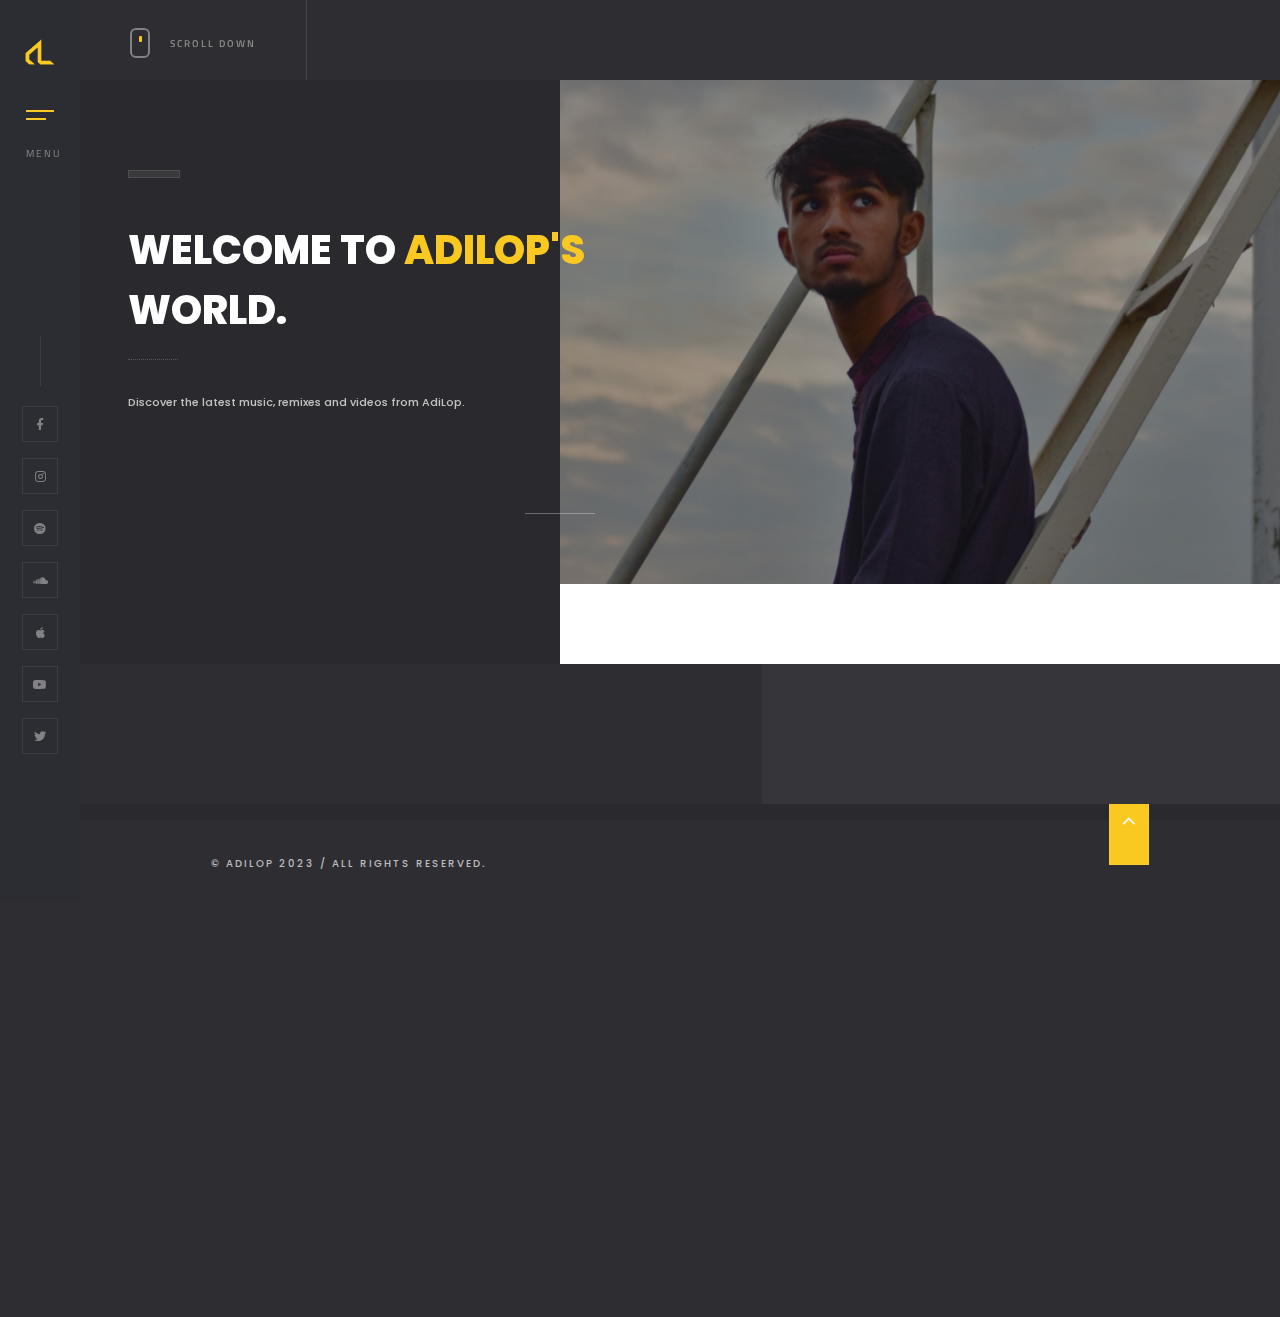
==== commit 8aaaf4e5: "Update index.html" ====
--- a/index.html
+++ b/index.html
@@ -1,4 +1,4 @@
-x/<!DOCTYPE HTML>
+<!DOCTYPE HTML>
 <html lang="en">
     <head>
         <!--=============== basic  ===============-->
@@ -8,14 +8,14 @@
         <meta name="robots" content="index, follow"/>
         <meta name="keywords" content=""/>
         <meta name="description" content=""/>
-        <meta propperty="og:image" content="images\bg\adi black.png">
+        <meta propperty="og:image" content="images\blk gry.png">
         <!--=============== css  ===============-->
         <link type="text/css" rel="stylesheet" href="css/reset.css">
         <link type="text/css" rel="stylesheet" href="css/plugins.css">
         <link type="text/css" rel="stylesheet" href="css/style.css">
         <link type="text/css" rel="stylesheet" href="css/color.css">
         <!--=============== favicons ===============-->
-        <link rel="shortcut icon" href="images\bg\adi black.png">
+        <link rel="shortcut icon" href="images\adi black.png">
     </head>
     <body>
         <!--loader-->
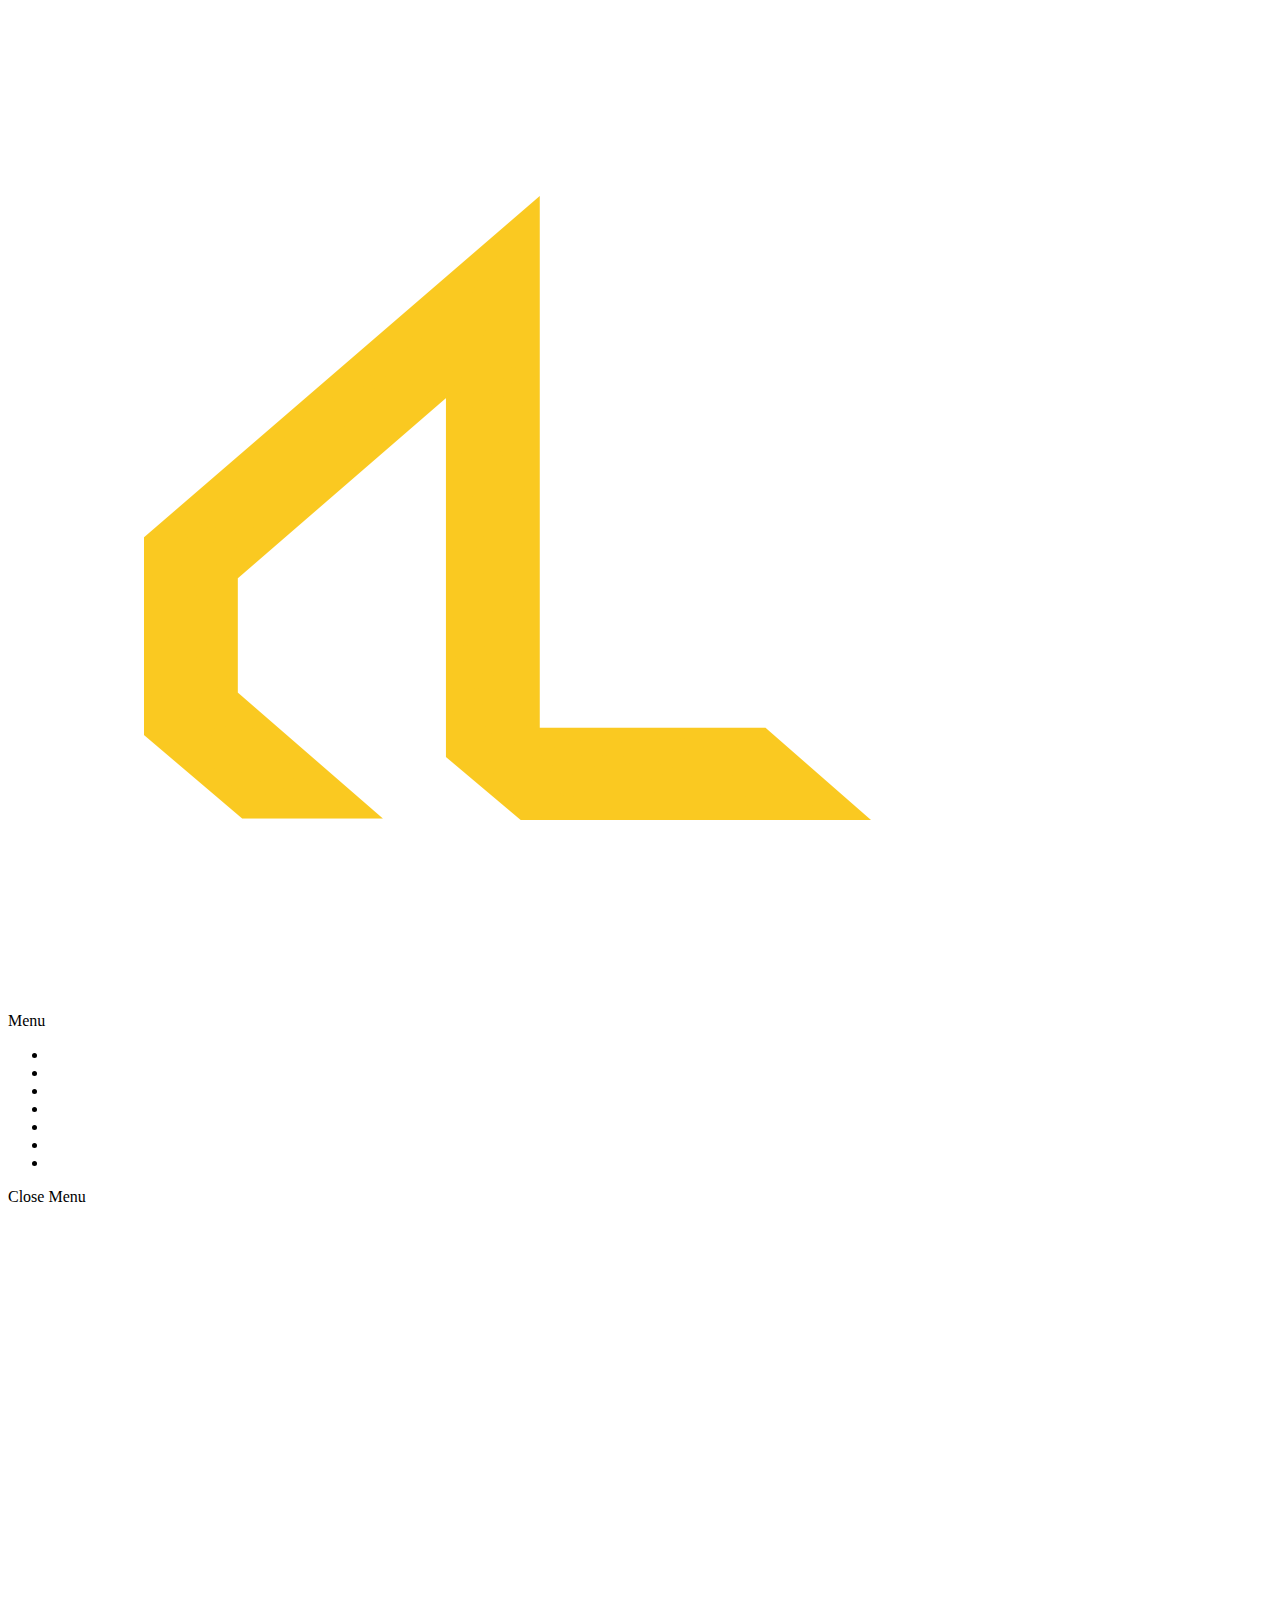
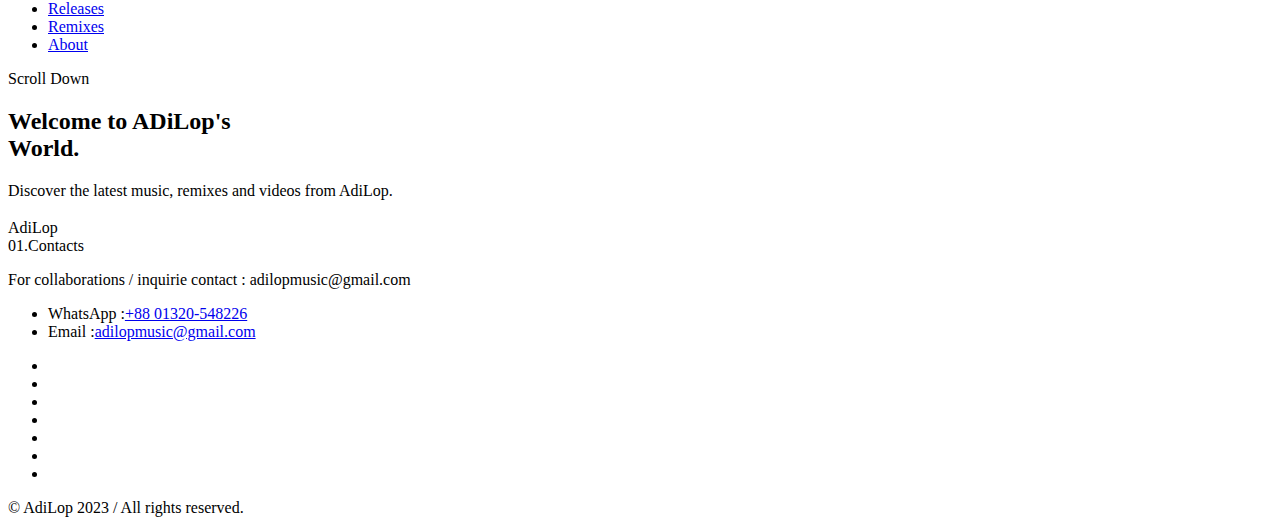
==== commit c2cf9d51: "Add files via upload" ====
--- a/index.html
+++ b/index.html
@@ -8,14 +8,14 @@
         <meta name="robots" content="index, follow"/>
         <meta name="keywords" content=""/>
         <meta name="description" content=""/>
-        <meta propperty="og:image" content="images\blk gry.png">
+        <meta propperty="og:image" content="E:\Downloads\AdiLop\solonickhtml\intro\Coming Soon\images\blk gry.png">
         <!--=============== css  ===============-->
         <link type="text/css" rel="stylesheet" href="css/reset.css">
         <link type="text/css" rel="stylesheet" href="css/plugins.css">
         <link type="text/css" rel="stylesheet" href="css/style.css">
         <link type="text/css" rel="stylesheet" href="css/color.css">
         <!--=============== favicons ===============-->
-        <link rel="shortcut icon" href="images\adi black.png">
+        <link rel="shortcut icon" href="adi black.png">
     </head>
     <body>
         <!--loader-->
@@ -28,7 +28,7 @@
             <!-- header-->
             <header class="main-header">
                 <a class="logo-holder" >
-                <img src="images\yrello.png"  alt="Logo">
+                <img src="yrello.png"  alt="Logo">
                 </a>
                 <!-- nav-button-wrap-->
                 <div class="nav-button but-hol">
@@ -57,15 +57,15 @@
                 <div class="tooltip color-bg">Close Menu</div>
             </div>
             <div class="nav-holder">
-                <a class="header-logo"><img src="images\20230922_224200.png" alt="AdiLop"></a>
+                <a class="header-logo"><img src="20230922_224200.png" alt="AdiLop"></a>
                 <a class="" href=""><img src="" alt=""></a> 
                 <div class="nav-title"><span>Menu</span></div>
                 <div class="nav-inner-wrap">
                     <nav class="nav-inner sound-nav" id="menu">
                         <ul>
                             <li><a href="coming-soon.html">Upcoming Track</a></li>
-                            <li><a href="index/releases.html">Releases</a></li>
-                            <li><a href="index/remixes.html">Remixes</a></li>
+                            <li><a href="E:\Downloads\AdiLop\index\releases.html">Releases</a></li>
+                            <li><a href="E:\Downloads\AdiLop\index\remixes.html">Remixes</a></li>
                             <li><a href="about.html">About</a></li>
                             </li>
                         </ul>
@@ -89,7 +89,7 @@
                     </div>
                     <!-- section-->
                     <section class="parallax-section dark-bg sec-half parallax-sec-half-right" data-scrollax-parent="true">
-                        <div class="bg par-elem" data-bg="images/bg/1.jpg" data-scrollax="properties: { translateY: '30%' }"></div>
+                        <div class="bg par-elem" data-bg="bg/1.jpg" data-scrollax="properties: { translateY: '30%' }"></div>
                         <div class="overlay"></div>
                         <div class="pattern-bg"></div>
                         <div class="container">
@@ -190,4 +190,4 @@
         <script type="text/javascript" src="js/plugins.js"></script>
         <script type="text/javascript" src="js/scripts.js"></script>
     </body>
-</html>
+</html>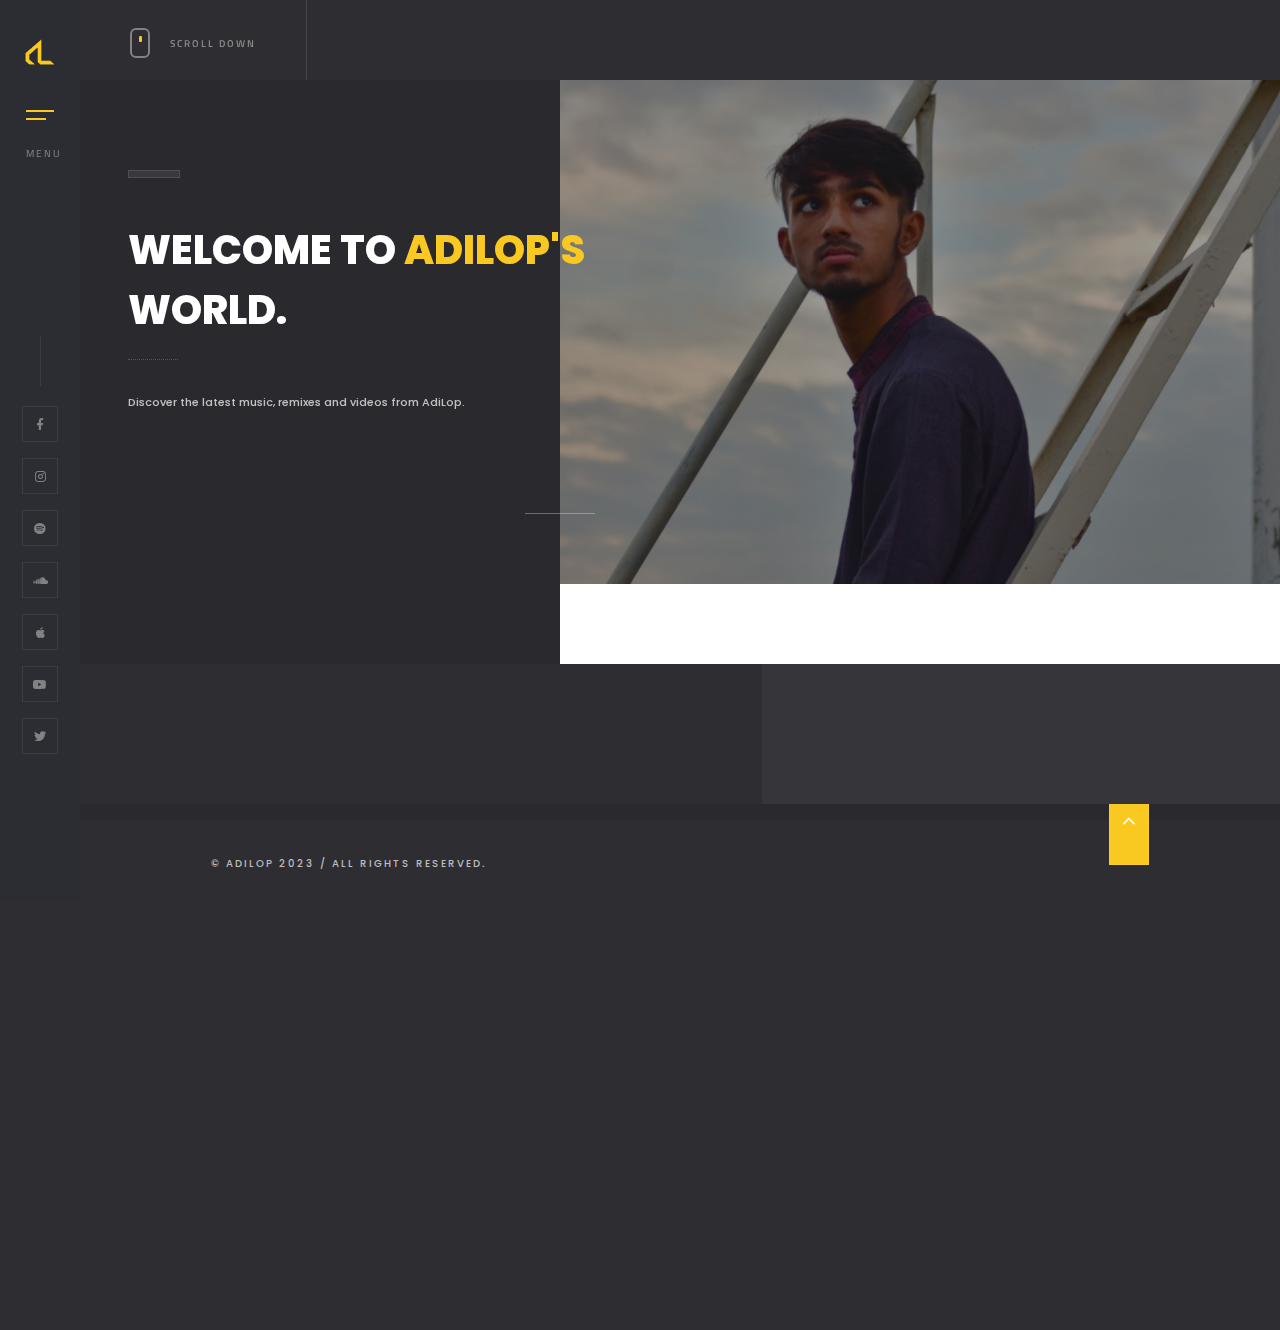
==== commit 7dfb8d70: "Update index.html" ====
--- a/index.html
+++ b/index.html
@@ -64,8 +64,8 @@
                     <nav class="nav-inner sound-nav" id="menu">
                         <ul>
                             <li><a href="coming-soon.html">Upcoming Track</a></li>
-                            <li><a href="E:\Downloads\AdiLop\index\releases.html">Releases</a></li>
-                            <li><a href="E:\Downloads\AdiLop\index\remixes.html">Remixes</a></li>
+                            <li><a href="index\releases.html">Releases</a></li>
+                            <li><a href="index\remixes.html">Remixes</a></li>
                             <li><a href="about.html">About</a></li>
                             </li>
                         </ul>
@@ -190,4 +190,4 @@
         <script type="text/javascript" src="js/plugins.js"></script>
         <script type="text/javascript" src="js/scripts.js"></script>
     </body>
-</html>+</html>
--- a/css/style.css
+++ b/css/style.css
@@ -0,0 +1,6768 @@
+@charset "utf-8";
+
+/*======================================
+ [ -Main Stylesheet-
+  Theme: AdiLop
+  Version: 1.0
+  Last change: 10/04/2018 ]
+++ Fonts ++
+++ General Style ++
+++ Loader++
+++ Header ++
+++ Navigation ++
+++ Footer ++
+++ Section ++
+++ Portfolio ++
+++ Contacts ++
+++ Blog ++
+++ 404 ++
+++ Responsive ++
+
+ 
+/*-------------Fonts---------------------------------------*/
+
+@import url('https://fonts.googleapis.com/css?family=Montserrat:400,500,600,700,800,900|Poppins:400,500,600,700,800,900|Titillium+Web:400,600,700&subset=cyrillic,cyrillic-ext,devanagari,latin-ext,vietnamese');
+
+/*-------------General Style---------------------------------------*/
+
+html {
+	overflow-x: hidden !important;
+	height: 100%;
+}
+body {
+	margin: 0;
+	padding: 0;
+	font-weight: 400;
+	font-size: 13px;
+	height: 100%;
+	text-align: center;
+	background: #2D2D32;
+	color: #000;
+	font-family: 'Titillium Web', sans-serif;
+}
+@-o-viewport {
+	width: device-width;
+}
+@-ms-viewport {
+	width: device-width;
+}
+@viewport {
+	width: device-width;
+}
+/* ---------Page preload--------------------------------------*/
+
+.loader-wrap {
+	position: fixed;
+	width: 100%;
+	height: 100%;
+	z-index: 200;
+	background: #2A2A2E;
+	top: 0;
+	overflow: hidden;
+	left: 0;
+	-webkit-transform: translate3d(0, 0, 0);
+}
+.pin {
+	position: absolute;
+	top: 50%;
+	left: 30%;
+	margin-left: 50px;
+	width: 200px;
+	height: 40px;
+	text-transform: uppercase;
+	letter-spacing: 10px;
+	font-size: 12px;
+	font-weight: 400;
+	margin-top: -20px;
+	color: rgba(255, 255, 255, 0.31);
+	font-family: 'Poppins', sans-serif;
+	text-align: left;
+}
+.pin:after {
+	content: "AdiLop: ";
+	position: absolute;
+	left: -100%;
+	color: rgba(255, 255, 255, 0.51);
+}
+.pin:before {
+	content: "Loading";
+	position: absolute;
+	overflow: hidden;
+	max-width: 0;
+	text-align: left;
+	animation: pinanim 2.2s ease-out infinite;
+}
+@keyframes pinanim {
+	0% {
+		max-width: 0;
+	}
+	100% {
+		max-width: 100%;
+	}
+}
+@keyframes pinanim {
+	0% {
+		max-width: 0;
+	}
+	100% {
+		max-width: 100%;
+	}
+}
+/*--------------Typography--------------------------------------*/
+p {
+	font-size: 11px;
+	line-height: 24px;
+	padding-bottom: 10px;
+	font-weight: 500;
+	color: #878C9F;
+	font-family: 'Poppins', sans-serif;
+}
+blockquote {
+	float: left;
+	padding: 10px 20px;
+	margin: 0 0 20px;
+	font-size: 17.5px;
+	border-left: 15px solid #eee;
+	position: relative;
+}
+blockquote:before {
+	font-family: Font Awesome\ 5 Pro;
+	content: "\f10e";
+	position: absolute;
+	color: #ccc;
+	bottom: 3px;
+	font-size: 43px;
+	right: 6px;
+	opacity: 0.4
+}
+blockquote p {
+	font-family: Georgia, "Times New Roman", Times, serif;
+	font-style: italic;
+	color: #666;
+}
+.bold-title {
+	margin: 15px 0;
+	font-size: 24px;
+	text-align: left;
+	font-weight: 600;
+}
+/*--------------General--------------------------------------*/
+#main {
+	height: 100%;
+	width: 100%;
+	position: absolute;
+	top: 0;
+	left: 0;
+	z-index: 2;
+	opacity: 0;
+}
+.fl-wrap {
+	float: left;
+	width: 100%;
+	position: relative;
+}
+.hero-section {
+	padding: 250px 0 450px;
+}
+.content {
+	float: left;
+	width: 100%;
+	position: relative;
+	padding-left: 80px;
+	z-index: 5;
+}
+.content.full-height {
+	z-index: 6;
+}
+.container {
+	max-width: 1224px;
+	width: 92%;
+	margin: 0 auto;
+	position: relative;
+	z-index: 5;
+}
+#wrapper {
+	position: absolute;
+	top: 0;
+	left: 0;
+	right: 0;
+	bottom: 0;
+	z-index: 3;
+}
+.single-page-wrap {
+	padding-top: 80px;
+}
+.single-page-decor {
+	position: fixed;
+	top: 0;
+	left: 80px;
+	right: 0;
+	height: 80px;
+	z-index: 14;
+	background: #2D2D32;
+	-webkit-transform: translate3d(0, 0, 0);
+}
+.single-page-fixed-row {
+	position: fixed;
+	top: 0;
+	left: 80px;
+	right: 0;
+	height: 80px;
+	z-index: 14;
+	-webkit-transform: translate3d(0, 0, 0);
+}
+.single-page-fixed-row-link {
+	float: left;
+	margin-left: 50px;
+	text-align: left;
+	top: 32px;
+}
+.single-page-fixed-row-link i {
+	padding-right: 20px;
+}
+.single-page-fixed-row-link span {
+	font-weight: 600;
+	text-transform: uppercase;
+	font-size: 10px;
+	letter-spacing: 2px;
+	color: #8B8B8B;
+	position: relative;
+}
+.single-page-fixed-row-link span:before {
+	content: '';
+	position: absolute;
+	left: 70%;
+	right: -80px;
+	top: -12px;
+	bottom: -12px;
+	background: rgba(255, 255, 255, 0.081);
+	-webkit-transition: all 0.2s ease-in-out;
+	transition: all 0.2s ease-in-out;
+}
+.single-page-fixed-row-link:hover span:before {
+	left: 20%;
+}
+.respimg {
+	width: 100%;
+	height: auto;
+}
+.bg {
+	position: absolute;
+	top: 0;
+	left: 0;
+	width: 100%;
+	height: 100%;
+	z-index: 1;
+	background-size: cover;
+	background-attachment: scroll;
+	background-position: center;
+	background-repeat: repeat;
+	background-origin: content-box;
+}
+.overlay {
+	position: absolute;
+	top: 0;
+	left: 0;
+	width: 100%;
+	height: 100%;
+	background: #000;
+	opacity: 0.4;
+	z-index: 3;
+}
+/* ------header------------------------------------------------------------ */
+.main-header {
+	position: fixed;
+	top: 0;
+	left: 0;
+	width: 80px;
+	height: 100%;
+	z-index: 100;
+	-webkit-transform: translate3d(0, 0, 0);
+}
+.main-header:before {
+	content: '';
+	position: absolute;
+	top: 0;
+	left: 0;
+	width: 100%;
+	height: 100%;
+	background: #2C2D32;
+	opacity: 0.6;
+}
+.logo-holder {
+	float: left;
+	width: 80px;
+	height: 80px;
+	line-height: 100px;
+}
+.logo-holder img {
+	width: 40px;
+	height: auto;
+}
+.nav-button {
+	width: 28px;
+	height: 50px;
+	display: inline-block;
+	cursor: pointer;
+	position: relative;
+	margin-top: 30px;
+}
+.nav-button span {
+	width: 100%;
+	float: left;
+	margin-bottom: 6px;
+	height: 2px;
+	background: #fff;
+	position: relative;
+	-webkit-transition: all 0.2s ease-in-out;
+	transition: all 0.2s ease-in-out;
+}
+.nav-button .ncs {
+	width: 70%;
+}
+.nav-button .nbs,
+.nav-button.cmenu:hover .nbs {
+	width: 0;
+}
+.nav-button:hover .ncs,
+.nav-button:hover .nbs {
+	width: 100%;
+}
+.nav-button.cmenu .nos {
+	-webkit-transform: rotate(-45deg);
+	-moz-transform: rotate(-45deg);
+	-o-transform: rotate(-45deg);
+	-ms-transform: rotate(-45deg);
+	transform: rotate(-45deg);
+	margin-bottom: 0;
+	top: 8.5px;
+}
+.nav-button.cmenu .ncs {
+	-webkit-transform: rotate(45deg);
+	-moz-transform: rotate(45deg);
+	-o-transform: rotate(45deg);
+	-ms-transform: rotate(45deg);
+	transform: rotate(45deg);
+	margin-bottom: 0;
+	top: 6px;
+	width: 100%;
+}
+.nav-button:hover .menu-button-text {
+	color: #fff;
+}
+.menu-button-text {
+	position: absolute;
+	left: 0;
+	width: 100%;
+	bottom: -1px;
+	color: rgba(255, 255, 255, 0.41);
+	font-size: 10px;
+	font-weight: 400;
+	text-transform: uppercase;
+	letter-spacing: 2px;
+}
+.nav-button.cmenu .menu-button-text {
+	margin-top: 16px;
+}
+.header-social {
+	position: absolute;
+	bottom: 130px;
+	width: 100%;
+	left: 0;
+}
+.header-social:before {
+	content: '';
+	position: absolute;
+	top: -70px;
+	width: 1px;
+	height: 50px;
+	left: 50%;
+	background: rgba(255, 255, 255, 0.08);
+}
+.header-social li {
+	float: left;
+	width: 100%;
+	margin-bottom: 16px;
+}
+.header-social li a {
+	display: inline-block;
+	width: 36px;
+	height: 36px;
+	line-height: 36px;
+	color: rgba(255, 255, 255, 0.41);
+	font-size: 12px;
+	border: 1px solid rgba(255, 255, 255, 0.08);
+	-webkit-transition: all 300ms linear;
+	transition: all 300ms linear;
+}
+.header-social li a:hover {
+	border-radius: 100%;
+	color: #fff;
+}
+.contact-btn {
+	position: fixed;
+	top: 0;
+	right: 0;
+	font-size: 18px;
+	color: #fff;
+	width: 80px;
+	text-align: center;
+	z-index: 52;
+	cursor: pointer;
+	height: 80px;
+	line-height: 80px;
+	-webkit-transform: translate3d(0, 0, 0);
+}
+/*------ navigation  ------------------------------------------------*/
+
+.header-logo {
+	float: left;
+	position: absolute;
+	top: 110px;
+	left: 170px;
+}
+.header-logo:before {
+	content: '';
+	position: absolute;
+	right: -100px;
+	left: 90px;
+	top: -10px;
+	bottom: -13px;
+	background: rgba(255, 255, 255, 0.031);
+	z-index: -1;
+	-webkit-transition: all 300ms linear;
+	transition: all 300ms linear;
+}
+
+.header-logo img {
+	height: 95px;
+	width: auto;
+}
+.nav-holder {
+	position: fixed;
+	top: 0;
+	left: -1064px;
+	bottom: 0;
+	z-index: 99;
+	width: 600px;
+	background: #252425;
+	overflow: auto;
+	padding: 35px 30px 35px 160px;
+	opacity: 0;
+	-webkit-transform: translate3d(0, 0, 0);
+}
+.nav-holder:after {
+	content: '';
+	position: absolute;
+	right: 0;
+	bottom: 0;
+	width: 60%;
+	height: 100px;
+	background: rgba(255, 255, 255, 0.031);
+	z-index: -1;
+}
+.nav-title {
+	position: absolute;
+	bottom: 0;
+	left: 120px;
+	z-index: 2;
+	right: 0;
+}
+.nav-title span {
+	float: left;
+	position: relative;
+	opacity: 0.2;
+	top: 150px;
+	min-height: 200px;
+	text-transform: uppercase;
+	font-weight: bold;
+	font-size: 94px;
+	color: #fff;
+	letter-spacing: 4px;
+	-webkit-transform: rotate(-90deg);
+	-moz-transform: rotate(-90deg);
+	-o-transform: rotate(-90deg);
+	-ms-transform: rotate(-90deg);
+	transform: rotate(-90deg);
+	-webkit-transform-origin: left top;
+	-ms-transform-origin: left top;
+	-moz-transform-origin: left top;
+	-o-transform-origin: left top;
+	transform-origin: left top;
+}
+.nav-inner-wrap {
+	float: left;
+	width: 350px;
+	position: relative;
+	z-index: 10;
+	top: 180px;
+}
+.nav-overlay {
+	position: fixed;
+	top: 0;
+	left: 0;
+	bottom: 0;
+	z-index: 98;
+	width: 100%;
+	background: rgba(37, 36, 37, 0.71);
+	cursor: none;
+	display: none;
+	-webkit-transform: translate3d(0, 0, 0);
+}
+.nav-overlay .tooltip {
+	width: 150px;
+	height: 50px;
+	line-height: 50px;
+	font-weight: 600;
+	color: #fff;
+	text-transform: uppercase;
+	letter-spacing: 2px;
+	z-index: 100;
+	font-size: 10px;
+	display: none;
+}
+.nav-overlay:hover .tooltip {
+	display: block;
+	position: fixed;
+	overflow: hidden;
+}
+nav.nav-inner {
+	float: left;
+	overflow: hidden;
+	width: 100%;
+	position: relative;
+	background: #252425;
+	z-index: 20;
+}
+.sliding-menu ul {
+	margin: 0;
+	float: left;
+	width: 100%;
+	overflow: hidden;
+}
+.sliding-menu li {
+	margin: 0;
+	position: relative;
+	float: left;
+	width: 100%;
+}
+.sliding-menu a {
+	float: left;
+	width: 100%;
+	padding: 0 10px;
+	height: 40px;
+	line-height: 40px;
+	position: relative;
+	font-weight: 600;
+	font-size: 12px;
+	text-align: left;
+	color: #fff;
+	text-transform: uppercase;
+	letter-spacing: 3px;
+}
+.sliding-menu a:after {
+	content: '';
+	position: absolute;
+	top: 0;
+	left: -10px;
+	width: 0;
+	-webkit-transition: all 300ms linear;
+	transition: all 300ms linear;
+	height: 100%;
+	background: rgba(255, 255, 255, 0.071);
+}
+.sliding-menu a:hover:after {
+	width: 100%;
+}
+.sliding-menu a i {
+	float: left;
+	width: 35px;
+	color: #74829C;
+	position: relative;
+	top: 3px;
+}
+.sliding-menu a.back:before {
+	font-family: Font Awesome\ 5 Pro;
+	content: '\f104';
+	color: #fff;
+}
+.submen-dec:before {
+	font-family: Font Awesome\ 5 Pro;
+	content: '\f105';
+	position: absolute;
+	right: 25px;
+	width: 10px;
+	height: 10px;
+	top: 14px;
+	z-index: 20;
+}
+.subcribe-form {
+	margin-top: 28px;
+}
+.subcribe-form input.enteremail {
+	float: left;
+	width: 65%;
+	border: none;
+	background: rgba(255, 255, 255, 0.11);
+	padding: 15px 20px;
+	position: relative;
+	z-index: 1;
+	color: #fff;
+}
+.subcribe-form input.enteremail::-webkit-input-placeholder {
+	color: #fff;
+	font-weight: 400;
+	font-size: 12px;
+}
+.subcribe-form .subscribe-button {
+	position: absolute;
+	top: 0;
+	right: 0;
+	width: 35%;
+	z-index: 2;
+	padding: 15px 0;
+	color: #fff;
+	border-top-right-radius: 4px;
+	border-bottom-right-radius: 4px;
+	border: none;
+	cursor: pointer;
+}
+.subcribe-form .subscribe-button i {
+	padding-right: 10px;
+}
+.subscribe-message {
+	margin-top: 10px;
+	text-align: left;
+	color: #fff;
+	float:left;
+	width:100%;
+}
+.nav-footer {
+	margin-top: 40px;
+	padding-top: 30px;
+	border-top: 1px dotted rgba(255, 255, 255, 0.09);
+}
+.scroll-nav-wrap {
+	position: absolute;
+	bottom: 0;
+	height: 80px;
+	left: 80px;
+	right: 0;
+	background: #2D2D32;
+	z-index: 5;
+	width: 100%;
+}
+.scroll-nav {
+	float: left;
+	padding: 23px 40px 0;
+	height: 100%;
+	border-right: 1px solid rgba(255, 255, 255, 0.11);
+	background: #2A2A2E;
+}
+.scroll-nav li {
+	float: left;
+	margin-right: 10px;
+}
+.scroll-nav li a {
+	float: left;
+	padding: 13px 35px;
+	color: #8B8B8B;
+	font-weight: 600;
+	font-size: 10px;
+	text-transform: uppercase;
+	letter-spacing: 2px;
+	position: relative;
+	-webkit-transition: all 300ms linear;
+	transition: all 300ms linear;
+}
+.scroll-nav li a:after,
+.scroll-nav li a:before,
+.fsp-filter .gallery-filters a:before,
+.fsp-filter .gallery-filters a:after {
+	content: '';
+	position: absolute;
+	top: 50%;
+	left: 0;
+	width: 15px;
+	height: 2px;
+	margin-top: -1px;
+}
+.scroll-nav li a:before,
+.fsp-filter .gallery-filters a:before {
+	background: rgba(255, 255, 255, 0.091);
+	z-index: 1;
+}
+.scroll-nav li a:after,
+.fsp-filter .gallery-filters a:after {
+	width: 0;
+	z-index: 2;
+	-webkit-transition: all 300ms linear;
+	transition: all 300ms linear;
+}
+.scroll-nav a.act-scrlink:after,
+.fsp-filter .gallery-filters a.gallery-filter-active:after {
+	width: 15px;
+}
+.full-height {
+	height: 100%;
+}
+/* ------footer------------------------------------------------------------ */
+
+.main-footer {
+	position: fixed;
+	background: #2A2A2E;
+	z-index: 2;
+	left: 80px;
+	bottom: 0;
+	right: 0;
+	z-index: 2;
+	overflow: hidden;
+	-webkit-transform: translate3d(0, 0, 0);
+}
+.height-emulator {
+	z-index: 1;
+}
+.footer-inner {
+	z-index: 3;
+	padding: 110px 0 70px;
+}
+.partcile-dec {
+	position: absolute;
+	top: 0;
+	left: -20%;
+	width: 140%;
+	height: 100%;
+	z-index: -1;
+}
+.subfooter {
+	background: #2D2D32;
+	height: 80px;
+	z-index: 3;
+	padding: 0 90px;
+}
+.policy-box {
+	color: rgba(255, 255, 255, 0.71);
+	float: left;
+	padding-top: 36px;
+	font-family: 'Poppins', sans-serif;
+	text-transform: uppercase;
+	font-weight: 500;
+	font-size: 10px;
+	letter-spacing: 2px;
+}
+.to-top {
+	position: absolute;
+	top: -45px;
+	right: 0;
+	width: 40px;
+	height: 90px;
+	color: #fff;
+	overflow: hidden;
+	font-size: 24px;
+	border: 1px solid rgba(255, 255, 255, 0.08);
+	background: #2A2A2E;
+}
+.to-top-letter {
+	position: relative;
+	float: left;
+	width: 100%;
+	height: 30px;
+	left: -40px;
+	line-height: 10px;
+	font-size: 11px;
+	color: #292929;
+	text-transform: uppercase;
+	font-weight: 700;
+	-webkit-transition: all .2s ease-in-out;
+	transition: all .2s ease-in-out;
+}
+.to-top-letter:first-child {
+	padding-top: 22px;
+	-webkit-transition-delay: 0.4s;
+	transition-delay: 0.4s;
+}
+.to-top-letter:nth-child(2) {
+	padding-top: 10px;
+	-webkit-transition-delay: 0.3s;
+	transition-delay: 0.3s;
+}
+.to-top-letter:nth-child(3) {
+	-webkit-transition-delay: 0.2s;
+	transition-delay: 0.2s;
+}
+.to-top i {
+	position: absolute;
+	width: 100%;
+	height: 100%;
+	left: 0;
+	z-index: 2;
+	top: 0;
+	line-height: 90px;
+	-webkit-transition: all .2s ease-in-out;
+	transition: all .2s ease-in-out;
+}
+.to-top:hover i {
+	left: -40px;
+}
+.to-top:hover .to-top-letter {
+	left: 0;
+}
+.footer-socilal {
+	margin-top: 30px;
+}
+.footer-socilal li,
+.order-wrap li {
+	float: left;
+	position: relative;
+	margin-right: 20px;
+}
+.footer-socilal li a,
+.order-wrap li a {
+	float: left;
+	width: 36px;
+	height: 36px;
+	line-height: 36px;
+	color: rgba(255, 255, 255, 0.41);
+	font-size: 12px;
+	border: 1px solid rgba(255, 255, 255, 0.08);
+	-webkit-transition: all 200ms linear;
+	transition: all 200ms linear;
+}
+.footer-socilal li a:hover,
+.order-wrap li a:hover {
+	border-radius: 100%;
+	color: #fff;
+}
+.footer-box p {
+	text-align: left;
+	color: rgba(255, 255, 255, 0.71);
+	font-weight: 400;
+}
+.footer-header {
+	text-align: left;
+	color: #fff;
+	font-size: 12px;
+	font-weight: 600;
+	margin-bottom: 20px;
+	padding-bottom: 20px;
+	text-transform: uppercase;
+	letter-spacing: 2px;
+	border-bottom: 1px dotted rgba(255, 255, 255, 0.11);
+}
+.footer-header span {
+	padding-right: 10px;
+}
+.footer-contacts {
+	margin-top: 20px;
+	padding-top: 20px;
+	border-top: 1px dotted rgba(255, 255, 255, 0.11);
+}
+.footer-contacts li {
+	float: left;
+	width: 100%;
+	padding: 8px 0;
+	text-transform: uppercase;
+	letter-spacing: 2px;
+	font-size: 11px;
+	font-weight: 600;
+}
+.footer-contacts li a {
+	float: left;
+	text-align: left;
+	color: #fff;
+}
+.footer-contacts li span {
+	float: left;
+	text-align: left;
+	color: #999;
+	padding-right: 12px;
+}
+.footer-contacts li:hover span {
+	color: #fff;
+}
+.footer-contacts li i {
+	float: left;
+	padding-right: 12px;
+	position: relative;
+	top: 2px;
+}
+.footer-title span {
+	position: absolute;
+	left: -120px;
+	opacity: 0.2;
+	margin-top: 66%;
+	text-transform: uppercase;
+	font-weight: 900;
+	font-size: 64px;
+	letter-spacing: 6px;
+	-webkit-transform: rotate(-90deg);
+	-moz-transform: rotate(-90deg);
+	-o-transform: rotate(-90deg);
+	-ms-transform: rotate(-90deg);
+	transform: rotate(-90deg);
+	color: #fff;
+}
+.footer-title span:before {
+	content: "";
+	position: absolute;
+	bottom: -20px;
+	left: 50%;
+	width: 100px;
+	height: 1px;
+	background: #fff;
+	margin-left: -50px;
+}
+
+#twitts-container img,
+p.interact,
+#twitts-container div.user {
+	display: none;
+}
+#twitts-container {
+	text-align: left;
+}
+#twitts-container a {
+	color: #fff;
+}
+#twitts-container p.tweet {
+	font-size: 11px;
+	color: rgba(255, 255, 255, 0.71);
+	float: left;
+	padding: 10px 18px;
+	background: rgba(255, 255, 255, 0.031);
+	border-radius: 4px;
+	overflow: hidden;
+	font-weight: 400;
+	margin-bottom: 10px;
+	box-shadow: 0px 0px 28px 1px rgba(51, 51, 51, 0.41);
+}
+#twitts-container ul li:hover p.tweet{
+	background: rgba(255, 255, 255, 0.071);
+}
+#twitts-container ul li {
+	float: left;
+	width: 100%;
+	margin-bottom: 15px;
+	position: relative;
+	padding-left: 12px;
+	border-bottom: 1px dotted rgba(255, 255, 255, 0.151);
+}
+#twitts-container ul li:before {
+	font-family: Font Awesome\ 5 Pro;
+	content: '\f142';
+	position: absolute;
+	top: 45%;
+	left: 0;
+	height: 20px;
+	margin-top: -20px;
+	z-index: 1;
+	font-size: 16px;
+	font-weight: 300;
+}
+#twitts-container .timePosted a {
+	color: rgba(255, 255, 255, 0.51);
+	position: relative;
+	float: left;
+	margin-bottom: 10px;
+	padding-left: 24px;
+	font-weight: 500;
+	font-size: 11px;
+}
+#twitts-container .timePosted a:hover {
+	color: #fff;
+}
+#twitts-container .timePosted a:before {
+	font-family: Font Awesome\ 5 Pro;
+	content: "\f017";
+	position: absolute;
+	top: 0;
+	left: 0;
+	font-weight: 300;
+	opacity: 1;
+	font-size: 14px;
+}
+#twitts-container .timePosted a:after {
+	top: -10px;
+	left: 22px;
+	border: solid transparent;
+	content: " ";
+	height: 0;
+	width: 0;
+	position: absolute;
+	pointer-events: none;
+}
+#twitts-container .timePosted a:after {
+	border-color: transparent;
+	border-top-color: rgba(255, 255, 255, 0.041);
+	border-width: 7px;
+	margin-left: 7px;
+}
+.follow-twiit-button {
+	position: absolute;
+	width: 36px;
+	height: 36px;
+	background: rgba(255, 255, 255, 0.91);
+	line-height: 36px;
+	border-radius: 100%;
+	z-index: 20;
+	bottom: 40px;
+	right: -15px;
+	font-size: 12px;
+	box-shadow: 0px 0px 0px 4px rgba(255, 255, 255, 0.1);
+}
+.follow-twiit-button span {
+	position: absolute;
+	right: 0;
+	background: #fff;
+	line-height: 0;
+	padding: 16px 0;
+	min-width: 150px;
+	border-radius: 6px;
+	color: #fff;
+	visibility: hidden;
+	opacity: 0;
+	top: -30px;
+	box-shadow: 0px 6px 15px -2px rgba(56, 137, 253, 0.81);
+	-webkit-transition: all 300ms linear;
+	transition: all 300ms linear;
+}
+.follow-twiit-button:hover span {
+	opacity: 1;
+	top: -40px;
+	visibility: visible;
+}
+/*------Button ------------------------------------------------*/
+
+.btn {
+	padding: 15px 30px;
+	position: relative;
+	margin-top: 10px;
+	font-size: 10px;
+	font-weight: 600;
+	letter-spacing: 4px;
+	-webkit-transition: all 200ms linear;
+	transition: all 200ms linear;
+	text-transform: uppercase;
+	border-radius: 4px;
+	text-shadow: 1px 1px 2px rgba(150, 150, 150, 0.36);
+}
+.trsp-btn {
+	border: 1px solid rgba(255, 255, 255, 0.09);
+	color: #fff;
+}
+.trsp-btn:before,
+.flat-btn:before {
+	background: rgba(255, 255, 255, 0.29);
+}
+.flat-btn {
+	border: 1px solid #000;
+	color: #fff;
+	background: #292929;
+}
+.float-btn {
+	float: left;
+}
+.color-btn {
+	color: #fff;
+	border-color: transparent
+}
+.btn.color-btn:before {
+	background: #fff;
+}
+.btn:before {
+	content: '';
+	position: absolute;
+	top: 50%;
+	left: 20px;
+	height: 1px;
+	width: 0;
+	-webkit-transition: all 200ms linear;
+	-moz-transition: all 200ms linear;
+	-o-transition: all 200ms linear;
+	-ms-transition: all 200ms linear;
+	transition: all 200ms linear;
+}
+.btn:hover:before {
+	width: 30px;
+}
+.btn:hover {
+	padding-left: 60px;
+}
+.mar-top {
+	margin-top: 50px;
+}
+.mar-top-sm {
+	margin-top: 20px;
+}
+.mar-bottom {
+	margin-bottom: 50px;
+}
+/*--------------hero--------------------------------------*/
+.impulse-wrap {
+	position: absolute;
+	top: 0;
+	left: 0;
+	width: 100%;
+	height: 100%;
+	z-index: 4;
+	-webkit-perspective: 1000;
+}
+.impulse-wrap .section-entry {
+	-webkit-transform: translateZ(40px);
+	transform: translateZ(40px);
+}
+.mm-parallax {
+	position: absolute;
+	top: 0;
+	left: 0;
+	right: 0;
+	bottom: 0;
+	transform-style: preserve-3d;
+}
+.hero-wrap {
+	float: left;
+	width: 100%;
+	height: 100%;
+	padding-bottom: 80px;
+	overflow: hidden;
+	position: relative;
+	z-index: 4;
+	background: #2A2A2E;
+}
+.slideshow-container {
+	position: absolute;
+	top: 0;
+	left: 0;
+	width: 100%;
+	height: 100%;
+	z-index: -1;
+}
+.fs-carousel-wrap {
+	background: #2A2A2E;
+}
+.fs-carousel-item {
+	float: left;
+	position: relative;
+	margin: 0 3px;
+	overflow: hidden;
+}
+.fs-carousel-title {
+	top: 36%;
+	padding: 0 50px;
+	z-index: 10;
+}
+.fs-carousel-title h3 {
+	text-align: left;
+	color: #fff;
+	font-size: 34px;
+	font-weight: 600;
+	float: left;
+	width: 100%;
+}
+.fs-carousel-title .btn {
+	margin-top: 30px;
+}
+.fs-carousel-title h3 a {
+	color: #fff;
+}
+.fs-carousel-titlecat {
+	margin-bottom: 30px;
+	background: rgba(0, 0, 0, 0.41);
+	float: left;
+	padding: 15px 30px;
+}
+.fs-carousel-titlecat a {
+	float: left;
+	text-transform: uppercase;
+	letter-spacing: 2px;
+	font-size: 10px;
+	font-weight: 600;
+	margin-right: 18px;
+}
+.fs-carousel-titlecat a:hover {
+	color: rgba(255, 255, 255, 0.71);
+}
+.fs-carousel-link {
+	float: left;
+	color: #fff;
+	position: relative;
+	margin-top: 20px;
+	letter-spacing: 2px;
+	font-size: 11px;
+	font-weight: 600;
+	text-transform: uppercase;
+}
+.fs-carousel-link:after {
+	font-family: Font Awesome\ 5 Pro;
+	content: '\f324';
+	position: absolute;
+	bottom: -15px;
+	right: -40px;
+	font-weight: 300;
+	color: rgba(255, 255, 255, 0.71);
+	font-size: 12px;
+}
+.fs-carousel-link:before {
+	content: '';
+	position: absolute;
+	bottom: -10px;
+	left: 0;
+	height: 1px;
+	width: 100%;
+	border-bottom: 1px dotted rgba(255, 255, 255, 0.41);
+}
+.fs-carousel-link:hover:after {
+	right: -50px;
+}
+.fs-carousel-item .bg,
+.fs-carousel-link:after {
+	-webkit-transition: all .5s ease-in-out;
+	transition: all .5s ease-in-out;
+}
+.bg.hov-rot {
+	-webkit-transform: scale(1.1);
+	-moz-transform: scale(1.1);
+	transform: scale(1.1);
+}
+.fs-carousel-wrap {
+	padding-left: 80px;
+}
+.carousle-item-number {
+	position: absolute;
+	bottom: -30px;
+	font-size: 79px;
+	color: rgba(255, 255, 255, 0.41);
+	left: 20px;
+	z-index: 3;
+	font-weight: bold;
+	font-family: 'Poppins', sans-serif;
+}
+.half-bg {
+	float: right;
+	width: 100%;
+	height: 100%;
+	position: relative;
+	overflow: hidden;
+	z-index: 2;
+}
+.impulse-wrap .half-bg {
+	overflow: hidden;
+	position: absolute;
+	right: 0;
+    top: 10%; 
+	height: 80%;
+    width: 65%;
+}
+.half-slider-wrap {
+	z-index: 10;
+}
+.half-slider-img-wrap {
+	position: absolute;
+	top: 0;
+	right: 0;
+	width: 65%;
+	height: 100%;
+	z-index: 1;
+}
+.half-slider-img-item {
+	float: left;
+	width: 100%;
+	height: 100%;
+	overflow: hidden;
+	position: relative;
+}
+.half-bg-dec {
+	position: absolute;
+	top: 10%;
+	left: 5.5%;
+	width: 20%;
+	height: 80%;
+	padding-left: 80px;
+}
+.half-bg-dec.single-half-bg-dec {
+	left: inherit;
+	right: 5.5%;
+	width: 35%;
+	height: 90%;
+	top: 9%;
+}
+.half-bg-dec-item {
+	float: left;
+	height: 100px;
+	width: 33.3%;
+	height: 25%;
+	position: relative;
+}
+.half-bg-dec-item:before {
+	content: '';
+	position: absolute;
+	top: 50%;
+	left: 50%;
+	width: 8px;
+	height: 8px;
+	margin: -4px 0 0 -4px;
+	border-radius: 100%;
+	border: 1px solid rgba(255, 255, 255, 0.31);
+	box-sizing: border-box;
+	-webkit-transition: all 500ms linear;
+	transition: all 500ms linear;
+	z-index: 3;
+}
+.half-bg-dec-item.half-bg-dec-vis:before {
+	background: #fff;
+}
+.hero-inner {
+	overflow: hidden;
+}
+.half-hero-wrap {
+	position: absolute;
+	left: 25%;
+	z-index: 10;
+	top: 29%;
+}
+.half-hero-wrap h1:before {
+	content: '';
+	position: absolute;
+	top: -30px;
+	left: 0;
+	width: 50px;
+	height: 4px;
+	border: 1px solid rgba(255, 255, 255, 0.21);
+}
+.half-hero-wrap h1 {
+	color: #fff;
+	font-family: 'Poppins', sans-serif;
+	font-size: 50px;
+	text-align: left;
+	font-weight: 600;
+	line-height: 70px;
+	padding-bottom: 30px;
+	position: relative;
+}
+.half-hero-wrap h4 {
+	padding: 15px 30px;
+	background: rgba(0, 0, 0, 0.21);
+	text-align: left;
+	font-size: 11px;
+	float: left;
+	text-transform: uppercase;
+	color: rgba(255, 255, 255, 0.71);
+	letter-spacing: 6px;
+	font-weight: 600;
+}
+.hero-line-dec {
+	position: absolute;
+	bottom: 50px;
+	left: 35%;
+	width: 60px;
+	height: 1px;
+	background: rgba(255, 255, 255, 0.41);
+	z-index: 26;
+	margin-left: -30px;
+}
+.hero-line-dec.imp-her-line {
+	bottom: 130px;
+}
+.pattern-bg {
+	position: absolute;
+	bottom: 0;
+	width: 50%;
+	height: 30%;
+	z-index: 3;
+	right: 0;
+	background: url() repeat;
+	opacity: 0.2;
+}
+.hero-decor-let {
+	position: absolute;
+	color: #fff;
+	font-size: 10px;
+	right: 53px;
+	letter-spacing:10px;
+	top: 43%;
+	z-index: 20;
+	font-weight: 500;
+	text-transform:uppercase;
+	-webkit-transform: rotate(90deg);
+	transform: rotate(90deg);
+	white-space:nowrap;
+}
+.hero-decor-let div{
+	position:absolute;
+	top:0;
+	left:0;
+}
+.hero-decor-let span {
+	color: rgba(255, 255, 255, 0.51);
+}
+.hero-decor-numb {
+	position: absolute;
+	z-index: 20;
+	left: 40%;
+	top: 40px;
+	padding-left: 80px;
+	cursor: pointer;
+	overflow: hidden;
+}
+.hero-decor-numb:before {
+	content: '';
+	position: absolute;
+	top: 50%;
+	left: 20px;
+	width: 20px;
+	height: 1px;
+}
+.hero-decor-numb-tooltip {
+	position: absolute;
+	left: 80px;
+	top: -40px;
+	opacity: 0;
+	visibility: hidden;
+}
+.hero-decor-numb span {
+	float: left;
+	margin-right: 60px;
+	position: relative;
+	top: 0;
+}
+.hero-decor-numb span,
+.hero-decor-numb-tooltip {
+	-webkit-transition: all 200ms linear;
+	transition: all 200ms linear;
+	color: rgba(255, 255, 255, 0.51);
+	letter-spacing: 10px;
+	font-size: 10px;
+	text-transform: uppercase;
+}
+.hero-decor-numb:hover span {
+	top: 50px;
+	opacity: 0;
+	visibility: hidden;
+}
+.hero-decor-numb:hover .hero-decor-numb-tooltip {
+	top: 0;
+	opacity: 1;
+	visibility: visible;
+}
+.scroll-down-wrap {
+	float: left;
+	height: 100%;
+	position: relative;
+	margin-left: 50px;
+	padding-right: 50px;
+	padding-top: 28px;
+	border-right: 1px solid rgba(255, 255, 255, 0.11);
+}
+.scroll-down-wrap span {
+	float: left;
+	margin-left: 20px;
+	position: relative;
+	top: 8px;
+	color: #fff;
+	font-weight: 600;
+	text-transform: uppercase;
+	font-size: 10px;
+	letter-spacing: 2px;
+	color: #8B8B8B;
+}
+.mousey {
+	float: left;
+	width: 20px;
+	height: 30px;
+	border-radius: 6px;
+	padding: 0 6px;
+	border: 2px solid rgba(255, 255, 255, 0.41);
+	box-sizing: border-box;
+}
+.scroller {
+	position: relative;
+	left: 50%;
+	top: 6px;
+	margin-left: -1.5px;
+	width: 3px;
+	height: 6px;
+	border-radius: 25%;
+	background-color: #fff;
+	animation-name: scroll;
+	animation-duration: 2.2s;
+	animation-timing-function: cubic-bezier(.15, .41, .69, .94);
+	animation-iteration-count: infinite;
+}
+@keyframes scroll {
+	0% {
+		opacity: 0;
+	}
+	10% {
+		transform: translateY(0);
+		opacity: 1;
+	}
+	100% {
+		transform: translateY(10px);
+		opacity: 0;
+	}
+}
+.sp-cont {
+	position: absolute;
+	z-index: 50;
+	top: 50%;
+	width: 40px;
+	height: 40px;
+	line-height: 40px;
+	cursor: pointer;
+	margin-top: -20px;
+}
+.sp-arr {
+	font-size: 15px;
+	border: 1px solid rgba(255, 255, 255, 0.21);
+	background: rgba(255, 255, 255, 0.071);
+	border-radius: 4px;
+	-webkit-transition: all 200ms linear;
+	transition: all 200ms linear;
+}
+.sp-arr:hover {
+	border-radius: 100%;
+	background: rgba(255, 255, 255, 0.21);
+}
+.sp-cont-prev {
+	left: 50px;
+}
+.sp-cont-next {
+	right: 50px;
+}
+.fet_pr-carousel .slick-dots {
+	position: absolute;
+	z-index: 10;
+	width: 50%;
+	bottom: -66px;
+	right: 0;
+	padding-left: 20px;
+}
+.fet_pr-carousel .slick-dots li {
+	float: left;
+	position: relative;
+	margin-right: 10px;
+}
+.slick-dots li button {
+	position: relative;
+	width: 14px;
+	height: 14px;
+	text-indent: -9999px;
+	line-height: 14px;
+	border: none;
+	cursor: pointer;
+	position: relative;
+	background: none;
+	border-radius: 100%;
+	border: 1px solid transparent;
+}
+.slick-dots li.slick-active button {
+	border-color: rgba(255, 255, 255, 0.41);
+}
+.slick-dots li button:before {
+	content: '';
+	position: absolute;
+	top: 4px;
+	left: 4px;
+	bottom: 4px;
+	right: 4px;
+	border-radius: 100%;
+	background: #eee;
+	-webkit-transition: all 200ms linear;
+	transition: all 200ms linear;
+}
+.slick-dots li.slick-active button:before {
+	-webkit-transform: scale(1.5);
+	-moz-transform: scale(1.5);
+	transform: scale(1.5);
+}
+.hero-start-link {
+	position: absolute;
+	z-index: 9;
+	right: 60%;
+	bottom: -130px;
+	margin-right: 100px;
+	text-transform: uppercase;
+	color: rgba(255, 255, 255, 0.41);
+	letter-spacing: 4px;
+	font-size: 10px;
+	font-weight: 500;
+}
+.hero-start-link i,
+.hero-start-button i {
+	padding-left: 20px;
+	font-size: 14px;
+}
+.hero-start-link span {
+	position: relative;
+}
+.hero-start-link span:before {
+	content: "Let's Start";
+	position: absolute;
+	overflow: hidden;
+	max-width: 0;
+	white-space: nowrap;
+	font-weight: 500;
+	text-align: left;
+	-webkit-transition: all 0.4s ease-in-out;
+	transition: all 0.4s ease-in-out;
+}
+.hero-start-link:hover span:before {
+	max-width: 100%;
+}
+.hero-start-button-wrap {
+	position: absolute;
+	bottom: 0;
+	z-index: 9;
+	left: 0;
+	width: 100%;
+}
+.hero-start-button {
+	float: left;
+	padding: 15px 45px;
+	background: #2A2A2E;
+	font-weight: 600;
+	text-transform: uppercase;
+	font-size: 10px;
+	letter-spacing: 2px;
+	color: #8B8B8B;
+	position: relative;
+}
+.hero-start-button:before {
+	content: '';
+	position: absolute;
+	left: 40%;
+	right: 35px;
+	top: 10px;
+	bottom: 10px;
+	background: rgba(255, 255, 255, 0.081);
+	-webkit-transition: all 0.2s ease-in-out;
+	transition: all 0.2s ease-in-out;
+}
+.hero-start-button:hover:before {
+	left: 67%;
+}
+.promo-link {
+	position: absolute;
+	bottom: 40px;
+	left: 50px;
+	padding: 16px 55px 16px 70px;
+	color: #fff;
+	letter-spacing: 2px;
+	border-radius: 2px;
+	font-size: 10px;
+	text-transform: uppercase;
+	font-weight: 600;
+	box-shadow: 0px 0px 0px 7px rgba(255, 255, 255, 0.4);
+	z-index: 10;
+}
+.promo-link i {
+	position: absolute;
+	left: 10px;
+	top: 50%;
+	height: 34px;
+	width: 34px;
+	line-height: 34px;
+	color: #fff;
+	font-size: 10px;
+	border-radius: 100%;
+	margin-top: -17px;
+	background: #2D2D32;
+	padding-left: 6px
+}
+.promo-link:hover i {
+	background: #878C9F;
+	color: #fff;
+}
+.single-media-container img {
+	border-radius: 6px;
+}
+.single-slider img {
+	width: 100%;
+	height: auto;
+	position: relative;
+}
+.single-slider .slick-dots,
+.fullscreen-slider .slick-dots {
+	bottom: 50px;
+	position: relative;
+	display: inline-block;
+	padding: 0;
+	margin: 0;
+}
+.single-slider .slick-dots:before,
+.fullscreen-slider .slick-dots:before {
+	content: '';
+	position: absolute;
+	left: -30px;
+	right: -30px;
+	bottom: -8px;
+	top: -8px;
+	border-radius: 25px;
+	background: rgba(0, 0, 0, 0.4);
+}
+.single-slider .slick-dots li,
+.fullscreen-slider .slick-dots li {
+	display: inline-block;
+	margin: 0 7px;
+}
+.single-slider-wrap .sp-cont {
+	position: absolute;
+	z-index: 10;
+	width: 40px;
+	height: 40px;
+	top: 50%;
+	margin-top: -20px;
+	background: #2D2D32;
+	border-radius: 4px;
+	line-height: 40px;
+	color: #fff;
+}
+.single-slider-wrap .sp-cont.sp-cont-prev {
+	left: 30px;
+}
+.single-slider-wrap .sp-cont.sp-cont-next {
+	right: 30px;
+}
+.fullscreen-slider-wrap .sp-cont {
+	position: absolute;
+	z-index: 10;
+	width: 40px;
+	height: 40px;
+	top: 50%;
+	margin-top: -20px;
+	line-height: 40px;
+	right: 30px;
+	left: inherit;
+}
+.fullscreen-slider-wrap .sp-cont.sp-cont-next {
+	margin-top: -80px;
+}
+.fullscreenslider-counter {
+	position: absolute;
+	z-index: 20;
+	width: 60px;
+	height: 40px;
+	top: 50%;
+	margin-top: -50px;
+	line-height: 40px;
+	right: 30px;
+	color: rgba(255, 255, 255, 0.51);
+	letter-spacing: 2px;
+	font-size: 10px;
+}
+/*------section ------------------------------------------------*/
+section {
+	position: relative;
+	float: left;
+	width: 100%;
+	padding: 110px 0;
+	background: #fff;
+	overflow: hidden;
+}
+section.no-hidden {
+	overflow: inherit;
+}
+section.parallax-section {
+	padding: 120px 0;
+}
+.small-padding {
+	padding: 70px 0;
+}
+.dark-bg {
+	background: #2A2A2E;
+}
+.dark-bg2 {
+	background: #2D2D32;
+}
+.gray-bg {
+	background: #FAFAFA;
+}
+section.parallax-section .bg {
+	height: 120%;
+	top: 0;
+}
+section.parallax-section.parallax-sec-half-right,
+section.parallax-section.parallax-sec-half-left {
+	padding: 120px 0 170px;
+}
+section.parallax-section.parallax-sec-half-right:before,
+section.parallax-section.parallax-sec-half-left:before {
+	content: '';
+	position: absolute;
+	bottom: 0;
+	height: 80px;
+	background: #fff;
+	z-index: 4;
+	width: 60%;
+}
+section.parallax-section.parallax-sec-half-right:after {
+	content: '';
+	position: absolute;
+	bottom: 150px;
+	right: 60%;
+	height: 1px;
+	background: rgba(255, 255, 255, 0.31);
+	z-index: 14;
+	width: 70px;
+	margin-right: -35px;
+}
+section.parallax-section.sing-dark-bg:before {
+	background: #2A2A2E;
+}
+section.parallax-section.parallax-sec-half-right:before {
+	right: 0;
+}
+section.parallax-section.parallax-sec-half-left:before {
+	left: 0;
+}
+section.parallax-section.parallax-sec-half-right .bg,
+section.parallax-section.parallax-sec-half-right .overlay {
+	left: inherit;
+	right: 0;
+	width: 60%;
+}
+section.parallax-section.parallax-sec-half-left .bg,
+section.parallax-section.parallax-sec-half-left .overlay {
+	left: 0;
+	width: 60%;
+}
+.sec-half .pattern-bg {
+	height: 40%;
+}
+.fw-parallax .section-title h2 {
+	color: #fff;
+}
+.horizonral-subtitle {
+	position: absolute;
+	left: -290px;
+	top: 20%;
+}
+.horizonral-subtitle span {
+	position: absolute;
+	left: 0;
+	text-transform: uppercase;
+	font-weight: 900;
+	font-size: 84px;
+	letter-spacing: 6px;
+	-webkit-transform: rotate(-90deg);
+	transform: rotate(-90deg);
+	color: rgba(255, 255, 255, 0.11);
+	top: 0;
+	white-space: nowrap;
+}
+section.parallax-section.parallax-sec-half-left .horizonral-subtitle {
+	left: inherit;
+	right: 70px;
+}
+section.parallax-section.parallax-sec-half-left .horizonral-subtitle span {
+	-webkit-transform: rotate(90deg);
+	transform: rotate(90deg);
+}
+.section-title {
+	padding: 20px 0 20px 50px;
+	margin-bottom: 50px;
+	text-align: left;
+}
+.section-title h2 {
+	font-size: 40px;
+	font-family: 'Poppins', sans-serif;
+	text-transform: uppercase;
+	font-weight: 800;
+	color: rgb(50, 58, 69);
+	position: relative;
+	padding-bottom: 30px;
+}
+section.parallax-section.parallax-sec-half-left .section-title {
+	text-align: right;
+}
+section.parallax-section.parallax-sec-half-left .section-title p {
+	float: right;
+}
+section.parallax-section .section-title {
+	padding-left: 0;
+}
+section.dark-bg .section-title h2 {
+	color: #fff;
+	padding-bottom: 50px;
+}
+section.parallax-section .section-title h2:before {
+	content: '';
+	position: absolute;
+	left: 0;
+	top: -50px;
+	left: 0;
+	width: 50px;
+	height: 6px;
+	background: rgba(255, 255, 255, 0.071);
+	border: 1px solid rgba(255, 255, 255, 0.11);
+}
+section.parallax-section .section-title h2:after {
+	content: '';
+	position: absolute;
+	bottom: 30px;
+	left: 0;
+	width: 50px;
+	height: 1px;
+	border-bottom: 1px dotted rgba(255, 255, 255, 0.21);
+}
+section.parallax-section.parallax-sec-half-left .section-title h2:before,
+section.parallax-section.parallax-sec-half-left .section-title h2:after {
+	left: inherit;
+	right: 0;
+}
+section.parallax-section .section-title p {
+	color: rgba(255, 255, 255, 0.71);
+	max-width: 550px;
+}
+section .section-title p {
+	max-width: 550px;
+}
+section.parallax-section .section-title:before {
+	display: none;
+}
+.section-title h3 {
+	position: relative;
+	padding-bottom: 30px;
+    text-align: left;
+    font-weight: 600;
+    font-size: 14px;
+    position: relative;
+	color: #999;
+}
+.section-title h3:before {
+	content: '';
+	position: absolute;
+	bottom: 12px;
+	left: 0;
+	width: 50px;
+	height: 1px;
+	border-bottom: 1px dotted #666;
+}
+.section-subtitle {
+	position: absolute;
+	font-family: 'Poppins', sans-serif;
+	text-transform: uppercase;
+	font-weight: 900;
+	top: 50px;
+	left: 40px;
+	color: #ccc;
+	right: 0;
+	opacity: 0.15;
+	text-align: left;
+}
+.section-subtitle.right-pos {
+	right: 80px;
+	text-align: right;
+}
+.section-title:before {
+	content: '';
+	position: absolute;
+	top: 0;
+	left: -2px;
+	width: 4px;
+	height: 100%;
+}
+.pr-title {
+	padding: 0 20px 0 30px;
+}
+.pr-title:before {
+	content: '';
+	position: absolute;
+	top: -10px;
+	left: -2px;
+	bottom: -10px;
+	width: 4px;
+}
+.pr-title h3 {
+	float: left;
+	font-size: 24px;
+	text-align: left;
+	font-weight: 700;
+	font-family: 'Poppins', sans-serif;
+	position: relative;
+}
+.pr-title span {
+	float: left;
+	width: 100%;
+	padding-top: 10px;
+	color: #999;
+    font-size: 11px;
+    line-height: 24px;
+    padding-bottom: 10px;
+    font-weight: 500;
+    color: #878C9F;
+    font-family: 'Poppins', sans-serif;
+	text-align:left;
+}
+.sec-lines {
+	position: absolute;
+	top: 0;
+	left: 0;
+	width: 100%;
+	height: 100%;
+	z-index: 0;
+	opacity: 1;
+}
+.line-item {
+	float: left;
+	width: 20%;
+	height: 100%;
+	box-sizing: border-box;
+	border-right: 1px solid rgba(153, 153, 153, 0.1);
+	height: 100%;
+	position: relative;
+}
+.line-item:first-child:before {
+	content: '';
+	position: absolute;
+	top: 0;
+	right: -2px;
+	width: 4px;
+	height: 30px;
+	animation: scroll3 8s ease-out infinite;
+}
+.line-item:last-child:before {
+	content: '';
+	position: absolute;
+	bottom: 0;
+	right: -2px;
+	width: 4px;
+	height: 30px;
+	animation: scroll2 6s ease-out infinite;
+}
+.sec-lines .container {
+	width:100%;
+}
+@keyframes scroll3 {
+	0% {
+		opacity: 1;
+		top: 0
+	}
+	50% {
+		top: 50%
+	}
+	100% {
+		top: 100%;
+		opacity: 0.5;
+	}
+}
+@keyframes scroll2 {
+	0% {
+		opacity: 1;
+		bottom: 0
+	}
+	50% {
+		bottom: 50%
+	}
+	100% {
+		bottom: 100%;
+		opacity: 0.5;
+	}
+}
+.line-item:first-child {
+	border-left: 1px solid rgba(153, 153, 153, 0.09);
+}
+/*------about ------------------------------------------------*/
+.collage-image {
+	padding: 0 0 0 20px;
+}
+.collage-image img {
+	position: relative;
+	z-index: 2;
+}
+.collage-image-title {
+	position: absolute;
+	top: 80px;
+	left: -20px;
+	font-size: 12px;
+	text-transform: uppercase;
+	z-index: 3;
+	color: rgba(255, 255, 255, 0.71);
+	font-weight: 500;
+	background: #2D2D32;
+	padding: 15px 85px 15px 55px;
+	letter-spacing: 15px;
+}
+.collage-image:before {
+	content: '';
+	position: absolute;
+	top: 50px;
+	left: -50px;
+	right: 0;
+	bottom: 50px;
+	z-index: 1;
+}
+.main-about {
+	padding-left: 30px;
+}
+.main-about h2 {
+	text-align: left;
+	font-weight: 700;
+	font-size: 34px;
+	color: #292929;
+	font-family: 'Poppins', sans-serif;
+	padding-bottom: 30px;
+	position: relative;
+}
+.main-about h2 span {
+	font-family: Georgia, "Times New Roman", Times, serif;
+	font-style: italic;
+	color: #666;
+}
+.main-about h2:before {
+	content: '';
+	position: absolute;
+	bottom: 15px;
+	left: 0;
+	width: 50px;
+	height: 2px;
+}
+.main-about h2 a {
+	color: #999;
+}
+.main-about p,
+.main-about h5 {
+	text-align: left;
+}
+.main-about h5 {
+    text-align: left;
+    font-weight: 600;
+    font-size: 16px;
+    position: relative;
+    color: #999;
+	line-height:16px;
+    position: relative;
+	padding-bottom: 16px;
+}
+.main-about .features-box-container {
+	margin: 10px 0 10px;
+}
+.main-about .pr-list ul {
+	margin-top: 0 !important;
+}
+.main-about .pr-list {
+	margin-top: 20px;
+	margin-bottom: 20px;
+}
+.about-wrap {
+	padding: 25px 30px;
+	background: #FCFCFC;
+	border: 1px solid #eee;
+}
+.about-wrap p {
+	text-align: left;
+}
+.about-wrap h3 {
+	text-align: left;
+	font-size: 24px;
+	font-weight: 700;
+	padding-bottom: 15px;
+}
+.about-wrap h5 {
+	text-align: left;
+	padding-bottom: 20px;
+	color: #666;
+	letter-spacing: 2px;
+	text-transform: uppercase;
+	font-family: 'Poppins', sans-serif;
+	font-size: 11px;
+	font-weight: 600;
+}
+.pr-tags {
+
+	padding: 22px 20px;
+	border: 1px solid #eee;
+	background: #f9f9f9;
+}
+.pr-tags span,
+.pr-tags ul,
+.pr-tags ul li {
+	float: left;
+}
+.pr-tags span {
+	font-family: 'Montserrat', sans-serif;
+	text-align: left;
+	padding-right: 20px;
+	font-weight: 800;
+	position: relative;
+	top: 6px;
+	border-right: 1px solid #ccc;
+}
+.pr-tags ul {
+	padding-left: 20px;
+}
+.pr-tags ul li {
+	margin-right: 10px;
+	padding-top: 3px;
+}
+.pr-tags ul li a {
+	color: #666;
+	letter-spacing: 2px;
+	text-transform: uppercase;
+	font-family: 'Poppins', sans-serif;
+	font-size: 10px;
+	font-weight: 500;
+}
+.pr-tags ul li a:hover {
+	color: #000;
+}
+/*------features------------------------------------------------*/
+
+.features-box-container {
+	margin-top: 80px;
+}
+.no-margin {
+	margin-top: 0;
+}
+.features-box {
+	padding: 15px 20px 15px 100px;
+	position: relative;
+}
+.features-box a {
+	float: left;
+	width: 100%;
+	margin-top: 20px;
+	text-transform: uppercase;
+	letter-spacing: 2px;
+	font-weight: 800;
+	font-size: 11px;
+	position: relative;
+	text-align: left;
+	color: #666;
+}
+.features-box .time-line-icon {
+	position: absolute;
+	left: 40px;
+	top: 20px;
+}
+.time-line-icon {
+	position: relative;
+}
+.time-line-icon i {
+	font-size: 34px;
+}
+.time-line-icon i:after {
+	content: '';
+	position: absolute;
+	top: 50%;
+	left: 50%;
+	width: 100px;
+	height: 46px;
+	margin: -23px 0 0 -50px;
+	opacity: 0.2;
+	background: url(../images/clouds.png) no-repeat center;
+	z-index: -1;
+}
+.features-box h3 {
+	text-align: left;
+	font-weight: 600;
+	font-size: 18px;
+	padding-bottom: 18px;
+	position: relative;
+	color: #999;
+}
+.features-box h3:before {
+	content: '';
+	position: absolute;
+	bottom: 4px;
+	left: 0;
+	width: 30px;
+	height: 2px;
+}
+.features-box p {
+	text-align: left;
+}
+.features-box ul li {
+	float: left;
+	width: 100%;
+	text-align: left;
+	margin-top: 20px;
+}
+.features-box ul li a {
+	color: #666;
+}
+/* --------- Skills --------------------------------------*/
+
+.skill-container {
+	margin-bottom: 50px;
+}
+.piechart-holder,
+.custom-skillbar-holder {
+	float: left;
+	width: 100%;
+	position: relative;
+}
+.piechart-holder h4 {
+	font-size: 12px;
+	padding: 12px 35px;
+	border: 1px solid #eee;
+	display: inline-block;
+	background: #fff;
+	min-width: 150px;
+	font-weight: 600;
+	color: #666;
+}
+.chart {
+	position: relative;
+	display: inline-block;
+	width: 150px;
+	height: 150px;
+	border-radius: 100%;
+	margin-bottom: 18px;
+	text-align: center;
+	background: #fff;
+}
+.chart canvas {
+	position: absolute;
+	top: 0;
+	left: 0;
+}
+.piechart {
+	position: relative;
+	padding-bottom: 14px;
+	float: left;
+	width: 33.3%;
+}
+.percent {
+	display: inline-block;
+	font-size: 12px;
+	line-height: 152px;
+	z-index: 2;
+	font-family: 'Poppins', sans-serif;
+	font-weight: 700;
+	color: #666;
+}
+.percent:after {
+	content: '%';
+	margin-left: 0.1em;
+	font-size: 12px;
+}
+.angular {
+	margin-top: 100px;
+}
+.angular .chart {
+	margin-top: 0;
+}
+.skill-bar-percent {
+	float: right;
+	font-size: 12px;
+	margin-top: 13px;
+	padding-bottom: 6px;
+	font-family: 'Poppins', sans-serif;
+	font-weight: 700;
+	color: #666;
+	margin-right: 5%;
+}
+.skillbar-box {
+	float: left;
+	width: 100%;
+	position: relative;
+	margin-bottom: 50px;
+}
+.skillbar-bg {
+	position: relative;
+	display: block;
+	float: left;
+	width: 95%;
+	height: 10px;
+	overflow: hidden;
+	background: #292929;
+	border-radius: 2px;
+}
+.fw-skills .skillbar-bg {
+	width: 100%;
+}
+.fw-skills .skill-bar-percent {
+	margin-right: 0;
+}
+.custom-skillbar-title span {
+	float: left;
+	font-size: 13px;
+	margin-top: 12px;
+	padding-bottom: 6px;
+	font-weight: 600;
+	min-width:100px;
+	text-align:left;
+}
+.custom-skillbar {
+	height: 10px;
+	width: 0px;
+}
+.bg-parallax-module {
+	position: absolute;
+	width: 150px;
+	height: 70px;
+	background: #ccc;
+	opacity: 0.15;
+	z-index: 1;
+	-webkit-transition: all .8s ease-in-out;
+	transition: all .8s ease-in-out;
+}
+/* ------facts------------------------------------------------------------ */
+
+.facts-holder {
+	z-index: 10;
+}
+.inline-facts-wrap {
+	float: left;
+	padding: 0 20px;
+	position: relative;
+	margin-right: 80px;
+	text-align: left;
+}
+.inline-facts-wrap .num {
+	font-size: 44px;
+	font-weight: 700;
+	color: #fff;
+}
+.inline-facts-wrap h6 {
+	position: relative;
+	margin-top: 6px;
+	color: rgba(255, 255, 255, 0.51);
+	font-size: 10px;
+	font-weight: 500;
+	letter-spacing: 2px;
+	text-transform: uppercase;
+	padding: 12px 30px;
+	background: rgba(51, 51, 51, 0.31);
+}
+.inline-facts-wrap h6:before {
+	content: '';
+	position: absolute;
+	top: 50%;
+	left: -40px;
+	width: 20px;
+	height: 2px;
+	margin-top: -1px;
+}
+
+/* ------Portfolio------------------------------------------------------------ */
+
+.fsp-filter {
+	position: fixed;
+	left: 80px;
+	top: 0;
+	height: 80px;
+	z-index: 15;
+	-webkit-transform: translate3d(0, 0, 0);
+}
+.fsp-filter .filter-title {
+	float: left;
+	height: 100%;
+	position: relative;
+	margin-left: 50px;
+	padding-right: 50px;
+	padding-top: 28px;
+	border-right: 1px solid rgba(255, 255, 255, 0.11);
+}
+.fsp-filter .filter-title span {
+	float: left;
+	margin-left: 20px;
+	position: relative;
+	top: 8px;
+	color: #fff;
+	font-weight: 600;
+	text-transform: uppercase;
+	font-size: 10px;
+	letter-spacing: 2px;
+	color: #8B8B8B;
+}
+.fsp-filter .filter-title i {
+	float: left;
+	color: #8B8B8B;
+	position: relative;
+	top: 8px;
+}
+.fsp-filter .gallery-filters {
+	float: left;
+	margin-left: 40px;
+	position: relative;
+	top: 22px;
+}
+.fsp-filter .gallery-filters a {
+	float: left;
+	padding: 13px 35px;
+	color: #8B8B8B;
+	font-weight: 600;
+	font-size: 10px;
+	text-transform: uppercase;
+	letter-spacing: 2px;
+	position: relative;
+	-webkit-transition: all 300ms linear;
+	transition: all 300ms linear;
+}
+.gallery-items {
+	float: left;
+	width: 100%;
+	position: relative;
+}
+.grid-item-holder {
+	float: left;
+	width: 100%;
+	height: auto;
+	position: relative;
+	overflow: hidden;
+}
+.spad .gallery-item {
+	padding: 6px;
+}
+.min-pad .gallery-item {
+	padding: 2px;
+}
+.hid-port-info .grid-item-holder {
+	overflow: hidden;
+}
+.grid-big-pad .gallery-item {
+	padding: 12px;
+}
+.gallery-item,
+.grid-sizer {
+	width: 33.3%;
+	position: relative;
+	float: left;
+	overflow: hidden;
+}
+.gallery-item-second,
+.grid-sizer-second {
+	width: 66.6%;
+}
+.four-column .gallery-item {
+	width: 25%;
+}
+.four-column .gallery-item.gallery-item-second {
+	width: 50%;
+}
+.gallery-item img,
+.grid-sizer img {
+	width: 100%;
+	height: auto;
+	position: relative;
+	z-index: 1;
+	background: #292929;
+	-webkit-transition: all 2000ms cubic-bezier(.19, 1, .22, 1) 0ms;
+	-webkit-transform: translateZ(0);
+	transition: all 2000ms cubic-bezier(.19, 1, .22, 1) 0ms;
+}
+.gallery-item:hover img {
+	opacity: 0.7;
+}
+.fsp-filter .folio-counter {
+	float: left;
+	position: relative;
+	font-weight: 600;
+	text-transform: uppercase;
+	font-size: 11px;
+	letter-spacing: 2px;
+	color: #8B8B8B;
+	height: 80px;
+	line-height: 80px;
+	padding-top: 3px;
+	border-left: 1px solid rgba(255, 255, 255, 0.11);
+	padding-left: 30px;
+	font-family: 'Poppins', sans-serif;
+}
+.fsp-filter .folio-counter div {
+	float: left;
+	margin-right: 20px;
+	position: relative;
+	width: 20px;
+}
+.fsp-filter .folio-counter div:first-child:before {
+	content: '';
+	position: absolute;
+	top: 50%;
+	right: -13px;
+	width: 10px;
+	height: 1px;
+	background: rgba(255, 255, 255, 0.31);
+}
+.fsp-filter .all-album:before {
+	display: none;
+}
+.box-item {
+	float: left;
+	width: 100%;
+	position: relative;
+	overflow: hidden;
+}
+.box-item img {
+	width: 100%;
+	height: auto;
+	position: relative;
+}
+.vertical-gallery .box-item {
+	margin-bottom: 10px;
+}
+.box-item.hd-box {
+	position: absolute;
+	width: 100%;
+	height: 100%;
+	left: -100%;
+	top: 0;
+	padding: 20px;
+	z-index: 10;
+}
+.hd-box-wrap {
+	position: absolute;
+	bottom: 0;
+	left: 0;
+	width: 100%;
+	padding: 20px 20px 10px;
+	background: #35353A;
+}
+.vis-box-det .box-item.hd-box {
+	left: 0;
+	padding: 0;
+	height: 100%;
+	float: left;
+	position: relative;
+}
+.vis-box-det .hd-box-wrap {
+	position: relative;
+	float: left;
+}
+.hd-box-wrap:before {
+	content: '';
+	position: absolute;
+	bottom: 0;
+	right: 0;
+	width: 100px;
+	height: 50px;
+	z-index: 1;
+	background: rgba(255, 255, 255, 0.061);
+}
+.hd-box-wrap h2,
+.album-cover-title h3 {
+	text-align: left;
+	position: relative;
+	color: #fff;
+	font-size: 11px;
+	text-transform: uppercase;
+	font-weight: 500;
+	font-family: 'Poppins', sans-serif;
+	letter-spacing: 2px;
+	padding-left: 35px;
+}
+.hd-box-wrap h2:before,
+.album-cover-title h3:before {
+	content: "";
+	position: absolute;
+	top: 50%;
+	left: 0;
+	width: 20px;
+	height: 1px;
+	background: #fff;
+	z-index: 2;
+}
+.hd-box-wrap h2,
+.hd-box-wrap h2:before,
+.inline-filter .gallery-filters a:before,
+.inline-transparent-filter a:before,
+.album-cover-title h3:before,
+.album-cover-title h3 {
+	-webkit-transition: all 200ms linear;
+	transition: all 200ms linear;
+}
+.hd-box-wrap h2:hover,
+.album-cover-title h3:hover {
+	padding-left: 55px;
+}
+.hd-box-wrap h2:hover:before,
+.album-cover-title h3:hover:before {
+	width: 30px;
+}
+.hd-box-wrap h2 a {
+	color: rgba(255, 255, 255, 0.51);
+}
+.hd-box-wrap p {
+	text-align: left;
+	width: 100%;
+	font-size: 10px;
+	color: #fff;
+	float: left;
+	margin-top: 10px;
+	padding-left: 35px;
+}
+.hd-box-wrap p a {
+	padding-right: 6px;
+}
+.-det .hd-box-wrap {
+	background: #f9f9f9;
+}
+.white-det .hd-box-wrap h2 a {
+	color: #292929;
+	font-weight: 600;
+	font-size: 12px;
+}
+.white-det .hd-box-wrap h2:before {
+	height: 2px;
+	margin-top: -1px;
+}
+.white-det .hd-box-wrap p a {
+	color: #888;
+}
+.white-det .hd-box-wrap:before {
+	background: rgba(153, 153, 153, 0.061);
+}
+.three-ver-columns .hd-box-wrap p {
+	font-size: 11px;
+}
+.hd-box-wrap p a {
+	color: rgba(255, 255, 255, 0.71);
+}
+.album-cover-title {
+	position: absolute;
+	z-index: 5;
+	bottom: -100px;
+	left: 0;
+	width: 100%;
+	padding: 30px 60px 30px 40px;
+	background: #35353A;
+}
+.grid-item-holder:hover .album-cover-title {
+	bottom: 0;
+}
+.album-cover-title h3 a {
+	color: rgba(255, 255, 255, 0.51);
+}
+.album-cover-title h3:after {
+	content: '';
+	position: absolute;
+	top: -8px;
+	bottom: -8px;
+	left: 50px;
+	right: 30px;
+	z-index: -1;
+	background: rgba(255, 255, 255, 0.051);
+}
+.album-cover-datils {
+	position: absolute;
+	right: -60px;
+	width: 60px;
+	z-index: 6;
+	background: #35353A;
+	top: 0;
+	height: 100%;
+	padding-top: 30px;
+}
+.album-cover-datils ul {
+	position: relative;
+	float: left;
+	width: 100%;
+}
+.album-cover-datils ul:before {
+	content: '';
+	position: absolute;
+	width: 40px;
+	height: 1px;
+	left: 50%;
+	margin-left: -20px;
+	background: rgba(255, 255, 255, 0.11);
+	bottom: -10px;
+}
+.grid-item-holder:hover .album-cover-datils {
+	right: 0;
+}
+.album-cover-datils li {
+	float: left;
+	width: 100%;
+	margin-bottom: 15px;
+	position: relative;
+	text-align: center;
+	height: 30px;
+	line-height: 30px;
+	cursor: pointer;
+}
+.album-cover-datils li:hover i {
+	color: #888;
+}
+.album-cover-datils li span {
+	visibility: hidden;
+	opacity: 0;
+	position: absolute;
+	left: -120px;
+	width: 130px;
+	height: 32px;
+	line-height: 32px;
+	top: 50%;
+	margin-top: -10px;
+	color: rgba(255, 255, 255, 0.61);
+	font-size: 10px;
+	text-transform: uppercase;
+	letter-spacing: 2px;
+	background: #2A2A2E;
+}
+.album-cover-datils li:hover span {
+	opacity: 1;
+	visibility: visible;
+	margin-top: -16px;
+}
+.album-preview {
+	width: 60px;
+	height: 60px;
+	position: absolute;
+	line-height: 60px;
+	color: #fff;
+	z-index: 10;
+	top: 0;
+	left: -60px;
+	cursor: pointer;
+}
+.grid-item-holder:hover .album-preview {
+	left: 0;
+}
+.album-preview:before {
+	content: '';
+	position: absolute;
+	width: 40px;
+	height: 40px;
+	top: 50%;
+	left: 50%;
+	margin: -20px 0 0 -20px;
+	z-index: 1;
+	border-radius: 100%;
+	background: rgba(255, 255, 255, 0.21)
+}
+.album-preview:hover {
+	color: #666;
+}
+@keyframes pulse {
+	50% {
+		box-shadow: 0 0 0 2px rgba(255, 255, 255, .1), 0 0 0 5px rgba(255, 255, 255, .2), 0 0 0 10px rgba(238, 238, 238, 0.3);
+	}
+}
+.album-preview:hover:before {
+	animation: pulse 1.1s infinite ease-in-out;
+}
+.preview-sound {
+	display: none;
+}
+.album-cover-datils,
+.album-cover-datils li span,
+.album-cover-title,
+.album-preview {
+	-webkit-transition: all 300ms linear;
+	transition: all 300ms linear;
+}
+.inline-filter .filter-button,
+.inline-filter .gallery-filters,
+.inline-filter .gallery-filters a {
+	float: left;
+}
+.inline-filter .gallery-filters a {
+	padding: 15px 20px 15px;
+	position: relative;
+	color: #666;
+}
+.inline-filter .filter-button,
+.inline-filter .gallery-filters a {
+	text-transform: uppercase;
+	font-size: 10px;
+	font-weight: 600;
+	letter-spacing: 2px;
+	font-family: 'Poppins', sans-serif;
+}
+.inline-filter .gallery-filters a:before {
+	content: '';
+	position: absolute;
+	bottom: -2px;
+	height: 2px;
+	width: 0;
+	left: 20px;
+}
+.inline-filter .gallery-filters a:hover {
+	color: #000;
+}
+.inline-filter .gallery-filters a.gallery-filter-active:before {
+	width: 30px;
+}
+.inline-filter .filter-button {
+	color: #fff;
+	background: #35353A;
+	padding: 15px 30px;
+	margin-right: 20px;
+}
+.inline-filter .filter-button i {
+	margin-right: 12px;
+}
+.filter-mob-button {
+	display: none;
+}
+.inline-filter .folio-counter {
+	float: left;
+	position: relative;
+	font-weight: 600;
+	text-transform: uppercase;
+	font-size: 11px;
+	letter-spacing: 2px;
+	color: #666;
+	margin-left: 30px;
+	font-family: 'Poppins', sans-serif;
+	padding: 15px 30px;
+}
+.inline-filter .folio-counter div {
+	float: left;
+	margin-right: 20px;
+	position: relative;
+	width: 12px;
+}
+.all-album:before {
+	content: "/";
+	position: absolute;
+	left: -12px;
+	top: 1px;
+	color: #ccc;
+	font-weight: 200;
+}
+.inline-filter .folio-counter:before {
+	content: '';
+	position: absolute;
+	top: 50%;
+	left: -20px;
+	height: 2px;
+	width: 20px;
+	margin-top: -1px;
+}
+.paralax-sec-separator {
+	height: 1px;
+}
+.paralax-sec-separator:before,
+.paralax-sec-separator:after {
+	content: '';
+	position: absolute;
+	top: 0;
+	left: 50%;
+	width: 20%;
+	margin-left: -10%;
+	height: 100%;
+	border-top: 1px solid #eee;
+}
+.dark-bg .paralax-sec-separator:before,
+.dark-bg .paralax-sec-separator:after {
+	border-color: rgba(153, 153, 153, 0.1);
+}
+.paralax-sec-separator:after {
+	left: 0;
+	margin-left: 0;
+}
+.parallax-item {
+	margin: 70px 0;
+	padding: 20px 0;
+}
+.parallax-item img {
+	width: 100%;
+	height: auto;
+	position: relative;
+	z-index: 4;
+	transform: translateZ(0);
+}
+.parallax-item-number {
+	position: absolute;
+	bottom: 32px;
+	z-index: -1;
+	font-size: 74px;
+	font-weight: bold;
+	line-height: 0;
+	color: #D5D5D5;
+	text-transform: uppercase;
+	font-family: 'Poppins', sans-serif;
+}
+.dark-bg .parallax-item-number {
+	color: #414145;
+}
+.rg-num {
+	right: 0;
+}
+.lf-num {
+	left: 0;
+}
+.parallax-text {
+	position: absolute;
+	bottom: 40%;
+	z-index: 10;
+}
+.parallax-text.right-pos {
+	right: 50%;
+	margin-right: -200px;
+}
+.parallax-text.left-pos {
+	margin-left: -200px;
+	left: 50%;
+}
+.parallax-text h3 {
+	font-size: 24px;
+	font-weight: bold;
+	text-transform: uppercase;
+	font-family: 'Poppins', sans-serif;
+	position: relative;
+	text-align: left;
+}
+.parallax-text.right-pos h3 {
+	text-align: right;
+	float: right;
+}
+.parallax-text.left-pos h3 {
+	text-align: left;
+	float: left;
+}
+.parallax-text h3:before {
+	content: '';
+	position: absolute;
+	top: 50%;
+	margin-top: -1px;
+	width: 60px;
+	height: 2px;
+	background: #292929;
+}
+.parallax-text.left-pos h3:before {
+	left: -80px;
+}
+.parallax-text.right-pos h3:before {
+	right: -80px;
+}
+.parallax-text h3:after {
+	content: '';
+	position: absolute;
+	top: -5px;
+	bottom: -10px;
+	left: 100px;
+	right: -100px;
+	background: #fff;
+	opacity: 0.3;
+	z-index: 1;
+}
+.dark-bg .parallax-text h3:after {
+	background: #292929;
+	opacity: 0.5;
+}
+.parallax-text.left-pos h3:after {
+	left: 100px;
+	right: -100px;
+}
+.parallax-text.right-pos h3:after {
+	left: -100px;
+	right: 100px;
+}
+.parallax-text h3 a {
+	position: relative;
+	z-index: 10;
+	color: rgba(51, 51, 51, 0.81);
+}
+.dark-bg .parallax-text h3 a {
+	color: #fff;
+}
+.parallax-text h4 {
+	text-align: left;
+	color: #fff;
+	text-transform: uppercase;
+	float: left;
+	width: 100%;
+	margin: 20px 0;
+	font-size: 10px;
+	letter-spacing: 2px;
+	position: relative;
+}
+.parallax-text h4 span {
+	position: relative;
+	float: left;
+	padding: 15px 30px;
+}
+.parallax-text h4 span:before {
+	content: '';
+	position: absolute;
+	top: 0;
+	left: 0;
+	width: 100%;
+	height: 100%;
+	background: #35353A;
+	z-index: -1;
+}
+.parallax-text.left-pos h4 span {
+	float: left;
+}
+.parallax-text.right-pos h4 span {
+	float: right;
+}
+.parallax-text.right-pos .btn {
+	float: right;
+}
+.album-thumbnails {
+	position: absolute;
+	top: 0;
+	left: 0;
+	width: 100%;
+	height: 100%;
+	z-index: 2;
+}
+.album-thumbnails div {
+	position: absolute;
+	width: 18%;
+	left: 0;
+	top: 0;
+	opacity: 0.7;
+}
+.album-thumbnails div video {
+	width: 100%;
+	height: auto;
+}
+.parallax-header {
+	margin-bottom: 20px;
+	background: #35353A;
+	padding: 15px 20px;
+	float: left;
+	position: relative;
+	z-index: 20;
+}
+.right-parallax-header {
+	float: right;
+}
+.parallax-header span,
+.parallax-header a {
+	float: left;
+	margin-right: 20px;
+	text-transform: uppercase;
+	color: #fff;
+	font-size: 10px;
+	letter-spacing: 2px;
+}
+.content-nav {
+	float: left;
+	position: relative;
+	width: 100%;
+	padding: 0 30px;
+	margin-top: 100px;
+	background: #2D2D32;
+}
+.content-nav.blog-nav {
+	margin-top: 50px;
+}
+.content-nav li {
+	width: 33.3%;
+	float: left;
+	border-left: 1px solid rgba(255, 255, 255, 0.21);
+	padding: 15px 0;
+	overflow: hidden;
+}
+.content-nav li:first-child {
+	border: none;
+}
+.content-nav li:first-child:before,
+.content-nav li:last-child:before {
+	content: '';
+	position: absolute;
+	top: 25%;
+	left: 20px;
+	width: 20%;
+	height: 50%;
+	z-index: 1;
+	background: rgba(255, 255, 255, 0.11);
+}
+.content-nav li:last-child:before {
+	left: inherit;
+	right: 20px;
+}
+.content-nav li:hover:before {
+	width: 50px;
+}
+.content-nav li a.ln,
+.content-nav li a.rn {
+	color: #fff;
+	padding-top: 6px;
+	font-size: 14px;
+	position: relative;
+	z-index: 2;
+	width: 100%;
+}
+.content-nav li a.ln i,
+.content-nav li a.rn i,
+.customNavigation a i,
+.content-nav li a span.tooltip,
+.content-nav li:before,
+.single-page-fixed-row-link i,
+.sarr-contr,
+.hidden-info-pagination i {
+	-webkit-transition: all 300ms linear;
+	transition: all 300ms linear;
+}
+.content-nav li a.ln:hover i,
+.content-nav li a.rn:hover i,
+.customNavigation a:hover i,
+.single-page-fixed-row-link:hover i,
+.sarr-contr:hover,
+.hidden-info-pagination:hover i {
+	-webkit-transform: rotateX(360deg);
+	transform: rotateX(360deg);
+}
+.content-nav li a.ln {
+	float: left;
+	text-align: left;
+}
+.content-nav li a.rn {
+	float: right;
+	text-align: right;
+}
+.content-nav li a.ln span.tooltip,
+.content-nav li a.rn span.tooltip {
+	position: absolute;
+	top: -10px;
+	font-size: 10px;
+	text-transform: uppercase;
+	min-width: 150px;
+	letter-spacing: 2px;
+	visibility: hidden;
+	font-weight: 500;
+	opacity: 0;
+	color: #fff;
+	margin-top: 0;
+	z-index: 20;
+}
+.content-nav li a.ln span.tooltip {
+	left: 50px;
+	margin-left: 20px;
+	text-align: left;
+}
+.content-nav li a.rn span.tooltip {
+	right: 50px;
+	margin-right: 20px;
+	text-align: right;
+}
+.content-nav li a:hover span.tooltip {
+	top: 50%;
+	opacity: 1;
+	visibility: visible;
+	margin-top: -4px;
+}
+.cur-page {
+	font-size: 10px;
+	text-transform: uppercase;
+	letter-spacing: 2px;
+	font-weight: 500;
+	padding-top: 16px;
+	float: left;
+	width: 100%;
+}
+.cur-page span {
+	color: rgba(255, 255, 255, 0.71);
+	position: relative;
+	top: -6px;
+}
+.single-project-title {
+	margin: 40px 0;
+	padding: 0 50px 0 120px;
+}
+.single-project-title-style-2 {
+	position: absolute;
+	bottom: -60px;
+	margin: 0;
+	padding: 0;
+	z-index: 10;
+	width: 100%;
+}
+.single-project-title-style-2:before {
+	content: '';
+	position: absolute;
+	top: -15px;
+	left: 50%;
+	width: 50px;
+	margin-left: -25px;
+	height: 1px;
+	background: #ccc;
+}
+.single-project-title h2 {
+	float: left;
+	text-align: left;
+	font-size: 44px;
+	font-weight: bold;
+	height: 54px;
+	line-height: 54px;
+	font-family: 'Poppins', sans-serif;
+	position: relative;
+	color: rgba(255, 255, 255, 0.21);
+}
+.single-project-title-style-2 h2 {
+	float: none;
+	display: inline-block;
+	color: #999;
+	text-align: center;
+	font-size: 12px;
+	font-weight: 600;
+	height: auto;
+	text-transform:uppercase;
+	letter-spacing:2px;
+	font-family: 'Titillium Web', sans-serif;
+	line-height: inherit;
+}
+.single-project-title-style-2 h2:before {
+	display: none;
+}
+.single-project-title h2:before {
+	content: '';
+	position: absolute;
+	left: -70px;
+	height: 3px;
+	width: 40px;
+	top: 50%;
+	margin-top: -1.5px;
+	border: 1px solid rgba(255, 255, 255, 0.11);
+}
+.show-case-slider-wrap {
+	position: relative;
+	z-index: 6;
+	float: left;
+	width: 100%;
+	height: 500px;
+	padding: 50px 0;
+	margin-bottom: 70px
+}
+.show-case-slider-wrap-style2 {
+	margin-bottom: 0;
+	padding: 0;
+}
+.show-case-wrapper {
+	overflow: hidden;
+}
+.show-case-item img {
+	width: auto;
+	height: 100% !important;
+	position: relative;
+	z-index: 1;
+}
+.show-case-item {
+	position: relative;
+	padding: 0 20px;
+	float: left;
+	width:auto;
+	height: 420px !important;
+      display: -webkit-box;
+      display: -ms-flexbox;
+      display: -webkit-flex;
+      display: flex;
+      -webkit-box-pack: center;
+      -ms-flex-pack: center;
+      -webkit-justify-content: center;
+      justify-content: center;
+      -webkit-box-align: center;
+      -ms-flex-align: center;
+      -webkit-align-items: center;
+      align-items: center;
+}
+.show-case-slider-wrap-style2 .show-case-item {
+	padding: 0;
+	height: 500px !important;
+}
+.show-case-slider-wrap .slick-dots {
+	position: absolute;
+	bottom: -80px;
+	right: 40%;
+	margin-right: 60px;
+	z-index: 50;
+}
+.show-case-slider-wrap-style2 .slick-dots {
+	bottom: 50px;
+	right: inherit;
+	margin-right: 0;
+	position: relative;
+	display: inline-block;
+}
+.show-case-slider-wrap .slick-dots li {
+	float: left;
+	margin-right: 10px;
+}
+.show-case-slider-wrap-style2 .slick-dots:before {
+	content: '';
+	position: absolute;
+	left: -30px;
+	right: -30px;
+	bottom: -10px;
+	top: -10px;
+	border-radius: 25px;
+	background: rgba(0, 0, 0, 0.4)
+}
+.show-case-slider-wrap-style2 .slick-dots li {
+	float: none;
+	display: inline-block;
+	margin: 0 5px;
+	position: relative;
+	z-index: 2;
+}
+.sarr-contr {
+	position: absolute;
+	top: 0;
+	left: 110px;
+	z-index: 100;
+}
+.sarr-contr.sp-cont-next {
+	margin-left: 50px;
+}
+.show-case-slider-wrap-style2 .sarr-contr {
+	top: 50%;
+	width: 40px;
+	height: 40px;
+	margin-top: -20px;
+	background: rgba(0, 0, 0, 0.6);
+	border-radius: 4px;
+	color: #fff;
+	font-size: 12px;
+}
+.show-case-slider-wrap-style2 .sarr-contr:hover {
+	-webkit-transform: rotateX(0deg);
+	transform: rotateX(0deg);
+}
+.show-case-slider-wrap-style2 .sarr-contr.sp-cont-next {
+	margin-left: 0;
+	left: inherit;
+	right: 50px;
+}
+.show-case-slider-wrap-style2 .sarr-contr.sp-cont-prev {
+	margin-left: 0;
+	left: 50px;
+}
+.sinsec-dec:before {
+	content: '';
+	position: absolute;
+	right: 0;
+	width: 40%;
+	height: 90%;
+	bottom: 0;
+	z-index: 2;
+	background: rgba(255, 255, 255, 0.04);
+}
+.sinsec-dec.sinsec-dec2:before {
+	height: 70%;
+}
+.details-wrap h4,
+.details-wrap p,
+.details-wrap h3 {
+	text-align: left;
+}
+.details-wrap h3 {
+	margin-bottom: 30px;
+	font-size: 30px;
+	font-family: 'Poppins', sans-serif;
+	font-weight: 800;
+	color: rgb(50, 58, 69);
+	position: relative;
+}
+.details-wrap h3:before {
+	content: '';
+	position: absolute;
+	left: -50px;
+	width: 30px;
+	height: 2px;
+	top: 50%;
+	margin-top: -1px;
+}
+.details-wrap h4 {
+	font-size: 18px;
+	color: #666;
+	margin: 22px 0;
+	font-weight: 600;
+}
+.pr-list {
+	margin-top: 50px;
+}
+.pr-list.mu-det {
+	padding: 15px 20px;
+	background: #f9f9f9;
+	border: 1px solid #eee;
+}
+.pr-list.mu-det ul {
+	margin-top: 10px;
+}
+.pr-list li {
+	float: left;
+	text-align: left;
+	width: 100%;
+	margin-bottom: 12px;
+	font-weight: 700;
+	text-transform: uppercase;
+	font-size: 11px;
+	color: #999;
+	font-family: 'Poppins', sans-serif;
+}
+.pr-list li span {
+	float: left;
+	font-weight: 500px;
+	color: #999;
+	min-width: 120px;
+}
+.pr-list-det {
+	padding: 35px 35px;
+	border: 1px solid #eee;
+	background: #f9f9f9;
+	text-align: left;
+}
+.pr-list-det h5 {
+	padding-bottom: 15px;
+	font-size: 15px;
+	font-weight: 700;
+}
+.pr-list-det p {
+	font-size: 12px;
+	font-family: Georgia, "Times New Roman", Times, serif;
+	font-style: italic;
+	text-align: left;
+}
+.show-info {
+	position: absolute;
+	bottom: 0px;
+	right: 0;
+	width: 80%;
+	z-index: 15;
+}
+.show-info span {
+	text-transform: uppercase;
+	font-size: 10px;
+	color: #fff;
+	cursor: pointer;
+	letter-spacing: 2px;
+	float: right;
+	font-weight: 600;
+	background: #2D2D32;
+	padding: 10px 40px;
+}
+.tooltip-info {
+	height: auto;
+	line-height: 20px;
+	padding: 15px 30px;
+	font-size: 11px;
+	color: #fff;
+	text-align: center;
+	text-indent: 0px;
+	position: absolute;
+	background: #35353A;
+	bottom: 0;
+	opacity: 0;
+	right: 0;
+	margin-bottom: 32px;
+	visibility: hidden;
+	pointer-events: none;
+	text-align: left;
+	z-index: 16;
+	-webkit-transition: all 300ms linear;
+	transition: all 300ms linear;
+}
+.tooltip-info:before {
+	content: '';
+	position: absolute;
+	bottom: 0;
+	right: 0;
+	width: 40%;
+	height: 70%;
+	background: rgba(255, 255, 255, 0.021);
+}
+.tooltip-info p {
+	font-size: 12px;
+	color: #888;
+	font-family: 'Poppins', sans-serif;
+}
+.tooltip-info h5 {
+	font-size: 16px;
+	margin-top: 12px;
+	padding: 5px 0;
+	position: relative;
+	font-weight: 500;
+	text-transform: uppercase;
+	font-size: 12px;
+	letter-spacing: 2px;
+	color: #8B8B8B;
+	font-family: 'Poppins', sans-serif;
+}
+.show-info:hover .tooltip-info {
+	visibility: visible;
+	opacity: 1;
+	bottom: 0;
+}
+.fet_pr-carousel {
+	z-index: 2;
+}
+.fet_pr-carousel .slick-item {
+	opacity: 0.3;
+	-webkit-transform: scale(0.8);
+	-moz-transform: scale(0.8);
+	transform: scale(0.8);
+	padding: 0 20px;
+}
+.fet_pr-carousel .slick-item.slick-current {
+	opacity: 1;
+	-webkit-transform: scale(1.0);
+	-moz-transform: scale(1.0);
+	transform: scale(1.0);
+}
+.fet_pr-carousel-title {
+	position: absolute;
+	left: 100px;
+	width: 50%;
+	z-index: 11;
+	top: 30%;
+}
+.fet_pr-carousel-title-item {
+	max-width: 500px;
+	margin: 0 auto;
+}
+.fet_pr-carousel-title-item h3 {
+	font-size: 40px;
+	font-family: 'Poppins', sans-serif;
+	text-transform: uppercase;
+	font-weight: 800;
+	color: rgba(255, 255, 255, 0.71);
+	position: relative;
+	text-align: left;
+	padding-bottom: 20px;
+}
+.fet_pr-carousel-title-item p {
+	color: #fff;
+	text-align: left;
+}
+.fet_pr-carousel-box-media {
+	overflow: hidden;
+	z-index: 2;
+}
+.fet_pr-carousel-box-text {
+	background: #35353A;
+	padding: 26px 30px;
+	transform-style: preserve-3d;
+	z-index: 1;
+	-webkit-transform: perspective(1200px) rotateX(-90deg) translateZ(-51px);
+	-moz-transform: perspective(1200px) rotateX(-90deg) translateZ(-51px);
+	transform: perspective(1200px) rotateX(-90deg) translateZ(-51px);
+}
+.fet_pr-carousel .slick-item.slick-current .fet_pr-carousel-box-text {
+	-webkit-transform: perspective(1200px) rotateX(0deg) translateZ(0px);
+	-moz-transform: perspective(1200px) rotateX(0deg) translateZ(0px);
+	transform: perspective(1200px) rotateX(0deg) translateZ(0px);
+	transition-delay: 0.3s;
+}
+.fet_pr-carousel-box-media-zoom {
+	position: absolute;
+	top: 0;
+	right: -70px;
+	width: 70px;
+	height: 60px;
+	line-height: 60px;
+	color: #fff;
+	background: #35353A;
+	z-index: 5;
+}
+.fullscreen-slider-item .fet_pr-carousel-box-media-zoom {
+	width: 80px;
+	height: 80px;
+	line-height: 80px;
+	right: -80px;
+}
+.fullscreen-slider-item {
+	overflow: hidden;
+}
+.fet_pr-carousel-box-media-zoom:hover{
+	color: #fff;
+}
+.fet_pr-carousel .slick-item.slick-current .fet_pr-carousel-box-media-zoom {
+	transition-delay: 0.3s;
+	right: 0;
+}
+.gallery-item:hover .fet_pr-carousel-box-media-zoom,
+.show-case-wrapper:hover .fet_pr-carousel-box-media-zoom,
+.fullscreen-slider-item:hover .fet_pr-carousel-box-media-zoom,
+.box-item:hover .fet_pr-carousel-box-media-zoom {
+	right: 0;
+}
+.gallery-item .fet_pr-carousel-box-media-zoom {
+	z-index: 100;
+}
+.fet_pr-carousel-box-text h3 {
+	text-align: left;
+	position: relative;
+	color: #fff;
+	font-size: 12px;
+	text-transform: uppercase;
+	font-weight: 500;
+	font-family: 'Poppins', sans-serif;
+	letter-spacing: 4px;
+	padding-left: 35px;
+}
+.fet_pr-carousel-box-media-zoom,
+.fet_pr-carousel-box-text,
+.fet_pr-carousel .slick-item {
+	-webkit-transition: all 400ms linear;
+	transition: all 400ms linear;
+}
+.fet_pr-carousel-box-text h3:before,
+.fet_pr-carousel-box-text h3,
+.gallery-item .fet_pr-carousel-box-media-zoom {
+	-webkit-transition: all 200ms linear;
+	transition: all 200ms linear;
+}
+.fet_pr-carousel-box-text h3:hover {
+	padding-left: 60px;
+}
+.fet_pr-carousel-box-text h3:hover:before {
+	width: 35px;
+}
+.fet_pr-carousel-box-text h3:before {
+	content: '';
+	position: absolute;
+	top: 50%;
+	left: 0;
+	width: 20px;
+	height: 1px;
+}
+.fet_pr-carousel-box-text:before {
+	content: '';
+	position: absolute;
+	bottom: 0;
+	right: 0;
+	width: 100px;
+	height: 50px;
+	z-index: -1;
+	background: rgba(255, 255, 255, 0.031);
+}
+.fet_pr-carousel-box-text h3 a {
+	color: rgba(255, 255, 255, 0.71);
+}
+.fet_pr-carousel-cat {
+	margin-top: 10px;
+	padding-left: 35px;
+	color: #fff;
+}
+.fet_pr-carousel-cat a {
+	float: left;
+	margin-right: 10px;
+	color: rgba(255, 255, 255, 0.31);
+}
+.fet_pr-carousel-counter {
+	position: absolute;
+	right: 50%;
+	z-index: 50;
+	bottom: 46px;
+	color: #fff;
+	margin-right: 80px;
+	font-size: 10px;
+	color: rgba(255, 255, 255, 0.71);
+	font-weight: 500;
+	font-family: 'Poppins', sans-serif;
+	letter-spacing: 4px;
+}
+.fet_pr-carousel-counter.show-case-slider-counter {
+	right: inherit;
+	left: 110px;
+	bottom: -30px;
+}
+.fet_pr-carousel-counter:before {
+	content: '';
+	position: absolute;
+	top: 50%;
+	right: -50px;
+	width: 30px;
+	height: 1px;
+}
+.half-slider-wrap .slick-dots,
+.fs-carousel-wrap .slick-dots {
+	width: 20px;
+	bottom: 50%;
+	right: 50px;
+	z-index: 20;
+	position: absolute;
+}
+.half-slider-wrap .slick-dots:before,
+.fs-carousel-wrap .slick-dots:before {
+	content: '';
+	position: absolute;
+	left: -8px;
+	right: -8px;
+	bottom: -30px;
+	top: -30px;
+	border-radius: 25px;
+	background: rgba(0, 0, 0, 0.4);
+}
+.half-slider-wrap .sarr-contr,
+.fs-carousel-wrap .sarr-contr {
+	top: inherit;
+	left: inherit;
+	right: 50px;
+	bottom: 30px;
+}
+.half-slider-wrap .sarr-contr.sp-cont-prev,
+.fs-carousel-wrap .sarr-contr.sp-cont-prev {
+	margin-right: 70px;
+}
+.slider-nav-counter,
+.fs-carousel-wrap .slider-nav-counter {
+	position: absolute;
+	right: 89px;
+	bottom: 43px;
+	z-index: 30;
+	color: rgba(255, 255, 255, 0.51);
+	letter-spacing: 2px;
+	font-size: 10px;
+	text-transform: uppercase;
+}
+.half-slider-item,
+.fs-carousel-item {
+	cursor: move;
+}
+/*-------------accordion---------------------------------------*/
+
+.accordion {
+	float: left;
+	width: 100%;
+	position: relative;
+}
+.accordion a.toggle {
+	border: 1px solid #eee;
+	padding: 18px 50px 18px 30px;
+	float: left;
+	width: 100%;
+	position: relative;
+	background: #f9f9f9;
+	border-radius: 4px;
+	box-sizing: border-box;
+	text-align: left;
+	font-weight: 600;
+	text-transform: uppercase;
+	font-size: 10px;
+	letter-spacing: 4px;
+	-webkit-transition: all 300ms linear;
+	transition: all 300ms linear;
+	margin-bottom: 15px;
+}
+.accordion a.toggle span {
+	position: absolute;
+	right: -1px;
+	top: -1px;
+	bottom: -1px;
+	width: 60px;
+	border-top-right-radius: 4px;
+	border-bottom-right-radius: 4px;
+}
+.accordion a.toggle span:before,
+.accordion a.toggle span:after {
+	content: '';
+	position: absolute;
+	background: #fff;
+	top: 50%;
+	left: 50%;
+	-webkit-transition: all 300ms linear;
+	transition: all 300ms linear;
+}
+.accordion a.toggle span:before {
+	width: 10px;
+	height: 2px;
+	margin-top: -1px;
+	margin-left: -5px;
+}
+.accordion a.toggle span:after {
+	width: 2px;
+	height: 10px;
+	margin-top: -5px;
+	margin-left: -1px;
+}
+.accordion a.toggle.act-accordion {
+	color: #fff;
+	background: #35353A;
+	border-color: transparent;
+}
+.accordion a.toggle.act-accordion span:after {
+	height: 0;
+}
+.accordion-inner {
+	display: none;
+	float: left;
+	width: 100%;
+	position: relative;
+	padding: 15px 30px;
+	background: #fff;
+	margin: 0 0 15px;
+	text-align: left;
+	border: 1px solid #eee;
+}
+.accordion-inner.visible {
+	display: block;
+}
+/*------ Video ------------------------------------------------*/
+
+.media-container {
+	position: absolute;
+	top: 0;
+	left: 0;
+	width: 100%;
+	height: 100%;
+	overflow: hidden;
+	z-index: 1;
+}
+.hero-content .media-container {
+	height: 110%;
+}
+.video-mask {
+	position: absolute;
+	top: 0;
+	left: 0;
+	width: 100%;
+	height: 100%;
+	z-index: 1;
+}
+.mob-bg {
+	display: none;
+}
+.video-holder {
+	position: absolute;
+	width: 100%;
+	height: 100% !important;
+	display: block;
+	overflow: hidden !important;
+	top: 0;
+	left: 0;
+	padding: 0 !important;
+}
+.video-holder iframe {
+	position: absolute;
+	top: -75px;
+	left: 50%;
+	width: 100%;
+	height: 100%;
+	display: block;
+	overflow: hidden;
+}
+.background-youtube {
+	position: absolute;
+	top: -25% !important;
+}
+.video-container {
+	position: absolute;
+	top: 50%;
+	left: 50%;
+	-webkit-transform: translate(-50%, -50%);
+	-moz-transform: translate(-50%, -50%);
+	-o-transform: translate(-50%, -50%);
+	-ms-transform: translate(-50%, -50%);
+	transform: translate(-50%, -50%);
+	line-height: 0;
+	z-index: -1;
+}
+.video-container video {
+	width: 100%;
+}
+.resp-video {
+	position: relative;
+	padding-bottom: 56.25%;
+	padding-top: 30px;
+	height: 0;
+	overflow: hidden;
+	margin-bottom: 20px;
+}
+.resp-video iframe,
+.resp-video object,
+.resp-video embed {
+	position: absolute;
+	top: 0;
+	left: 0;
+	width: 100%;
+	height: 100%;
+}
+.blog-media video {
+	width: 100%;
+	height: auto;
+}
+.blog-media img {
+	width:100%;
+	height:auto;
+}
+.video-box {
+	overflow: hidden;
+	border-radius: 10px;
+	-webkit-transform: translate3d(0, 0, 0);
+	box-shadow: 0px 0px 0px 7px rgba(255, 255, 255, 0.2);
+}
+.video-box-btn {
+	position: absolute;
+	width: 70px;
+	height: 70px;
+	line-height: 70px;
+	margin: -35px 0 0 -35px;
+	background: #fff;
+	color: #fff;
+	z-index: 20;
+	left: 50%;
+	top: 50%;
+	box-shadow: 0px 0px 0px 7px rgba(255, 255, 255, 0.4);
+	border-radius: 100%;
+	-webkit-transition: all 300ms linear;
+	-moz-transition: all 300ms linear;
+	-o-transition: all 300ms linear;
+	-ms-transition: all 300ms linear;
+	transition: all 300ms linear;
+}
+.video-box-btn i {
+	transform: scale(1.4);
+}
+.video-box-btn:hover {
+	transform: scale(1.1);
+}
+.video-promo-text {
+	padding-left: 50px;
+	margin-top: 50px;
+}
+.video-promo-text h3 {
+	float: left;
+	width: 100%;
+	text-align: left;
+	position: relative;
+	font-size: 32px;
+	font-family: 'Poppins', sans-serif;
+	text-transform: uppercase;
+	font-weight: 800;
+	color: rgba(255, 255, 255, 0.71);
+	padding-bottom: 40px;
+	margin-bottom: 30px;
+}
+.video-promo-text h3:before {
+	content: '';
+	position: absolute;
+	bottom: 20px;
+	left: 0;
+	width: 50px;
+	height: 2px;
+}
+.video-promo-text p {
+	text-align: left;
+	color: #fff;
+}
+/*------  Process / services ------------------------------------------------*/
+
+.features-box-container.single-serv {
+	margin-top: 0;
+}
+.features-box-container.single-serv .features-box {
+	margin-bottom: 30px;
+}
+.process-wrap {
+	margin-top:30px;
+}
+.process-wrap li {
+	float: left;
+	width: 33.3%;
+	position: relative;
+	padding: 15px 30px 35px 0;
+}
+.process-wrap li .process-details,
+.serv-wrap .process-details {
+	text-align: left;
+	float: left;
+	width: 100%;
+	padding: 35px 40px 30px 40px;
+	background: #f9f9f9;
+	border: 1px solid #eee;
+	position: relative;
+}
+.process-wrap li .process-details a,
+.serv-wrap .process-details ul li {
+	float: left;
+	margin-top: 20px;
+	text-transform: uppercase;
+	letter-spacing: 4px;
+	font-weight: 800;
+	font-size: 11px;
+	position: relative;
+}
+.serv-wrap .process-details ul li {
+	margin-top: 10px;
+	margin-right: 10px;
+}
+.process-wrap li h4,
+.serv-wrap h4 {
+	float: left;
+	text-align: left;
+	font-weight: 600;
+	font-size: 18px;
+	position: relative;
+	color: #666;
+	margin-bottom: 36px;
+	padding-left: 80px;
+}
+.process-wrap li .process-details h6,
+.serv-wrap .process-details h6 {
+	font-family: Georgia, "Times New Roman", Times, serif;
+	font-style: italic;
+	color: #999;
+	text-align: left;
+	padding-bottom: 20px;
+}
+.process-wrap li h4:before,
+.serv-wrap h4:before {
+	content: '';
+	position: absolute;
+	left: 50%;
+	right: -50px;
+	bottom: -4px;
+	top: -2px;
+	background: #ccc;
+	opacity: 0.2;
+	z-index: -1;
+}
+.process-wrap li .time-line-icon,
+.serv-wrap .time-line-icon {
+	position: absolute;
+	top: 10px;
+	left: 5px;
+}
+.process-wrap li:before,
+.serv-wrap:before {
+	content: '';
+	position: absolute;
+	bottom: 10px;
+	left: 110px;
+	right: 20%;
+	border-bottom: 1px dotted #ccc;
+}
+.process-wrap li:after,
+.serv-wrap:after {
+	font-family: Font Awesome\ 5 Pro;
+	content: '\f101';
+	position: absolute;
+	bottom: 2px;
+	right: 40px;
+	color: #999;
+	font-size: 16px;
+}
+.process-wrap li:last-child:after {
+	color: #666;
+	content: '\f00c';
+}
+.process-numder {
+	position: absolute;
+	bottom: -20px;
+	left: 20px;
+	z-index: 11;
+	color: #f2f2f2;
+	font-size: 60px;
+	font-family: 'Poppins', sans-serif;
+	font-weight: bold;
+}
+.srv-link-text {
+	margin-top:10px;
+}
+.srv-link-text h4 {
+	float: left;
+	text-align: left;
+    font-weight: 600;
+    font-size: 18px;
+    color: #666;
+	position: relative;
+	top: 15px;
+	margin-right: 100px;
+}
+.serv-wrap {
+	padding: 15px 30px 35px 0;
+}
+.serv-wrap .process-details .serv-img {
+	position: absolute;
+	top: -35px;
+	right: 30px;
+	width: 80px;
+	height: 80px;
+	border-radius: 100%;
+	z-index: 10;
+}
+.serv-wrap .process-details .serv-img img {
+	width: 80px;
+	height: 80px;
+	position: relative;
+	z-index: 2;
+	border-radius: 100%;
+}
+.serv-zoom {
+	position: absolute;
+	width: 50px;
+	height: 50px;
+	border-radius: 100%;
+	top: 50%;
+	left: 50%;
+	margin: -25px 0 0 -25px;
+	z-index: 10;
+	text-align: center;
+	line-height: 50px;
+	background: rgba(51, 51, 51, 0.41);
+	-webkit-transition: all 300ms ease-out;
+	transition: all 300ms ease-out;
+	opacity: 0;
+	visibility: hidden;
+}
+.serv-wrap .process-details .serv-img:hover .serv-zoom {
+	visibility: visible;
+	opacity: 1;
+}
+.serv-wrap .serv-img:before {
+	content: '';
+	position: absolute;
+	top: -8px;
+	left: -8px;
+	bottom: -8px;
+	right: -8px;
+	z-index: 1;
+	border-radius: 100%;
+	background: #fff;
+	border: 1px solid #eee;
+}
+.serv-carousel .slick-list {
+	padding: 0 !important;
+}
+.serv-carousel-item {
+	float: left;
+	width: 100%;
+	margin: 0;
+}
+.hidden-info-wrap-bg {
+	position: absolute;
+	top: 0;
+	left: 0;
+	width: 30%;
+}
+.hidden-info-wrap {
+	float: right;
+	width: 70%;
+	bottom: 0;
+	background: #2A2A2E;
+	z-index: 20;
+	padding: 70px 0;
+	min-height: 100vh;
+}
+.hidden-info-title {
+	margin-bottom: 70px;
+	color: #fff;
+	text-align: left;
+	font-size: 14px;
+	letter-spacing: 4px;
+	color: #888;
+	text-transform: uppercase;
+	padding-left: 150px;
+}
+.hidden-works-item {
+	padding: 25px 150px;
+	position: relative;
+}
+.serv-works-item {
+	padding: 40px 150px;
+}
+.hidden-works-item:before {
+	content: '';
+	position: absolute;
+	top: 0;
+	left: 0;
+	width: 100%;
+	height: 100%;
+	background: rgba(255, 255, 255, 0.03);
+	opacity: 0;
+	-webkit-transition: all 300ms linear;
+	transition: all 300ms linear;
+}
+.hidden-works-item:hover:before,
+.hidden-works-item.act-index:before,
+.hidden-works-item.act-index .serv-icon {
+	opacity: 1;
+}
+.hidden-works-item-media {
+	float: left;
+	width: 20%;
+	position: relative;
+}
+.hidden-works-item-media span,
+.serv-number {
+	width: 50px;
+	height: 50px;
+	line-height: 50px;
+	position: absolute;
+	left: -90px;
+	top: 50%;
+	margin-top: -25px;
+	color: rgba(255, 255, 255, 0.41);
+	font-size: 18px;
+	font-family: 'Poppins', sans-serif;
+	font-weight: 700;
+}
+.hidden-works-item-media-img {
+	overflow: hidden;
+}
+.hidden-works-item-media-img a {
+	position: absolute;
+	top: 50%;
+	left: 50%;
+	width: 50px;
+	height: 50px;
+	line-height: 50px;
+	background: rgba(51, 51, 51, 0.81);
+	border-radius: 100%;
+	z-index: 5;
+	margin: -25px 0 0 -25px;
+	-webkit-transition: all 300ms linear;
+	transition: all 300ms linear;
+	-webkit-transform: scale(0);
+	transform: scale(0);
+	visibility: hidden;
+}
+.hidden-works-item:hover .hidden-works-item-media-img a {
+	-webkit-transform: scale(1.0);
+	transform: scale(1.0);
+	visibility: visible;
+}
+.hidden-works-item-media img {
+	width: 100%;
+	height: auto;
+}
+.hidden-works-item:after {
+	content: '';
+	position: absolute;
+	bottom: 0;
+	right: 100px;
+	left: calc(20% + 190px);
+	height: 1px;
+	border-bottom: 1px dotted rgba(255, 255, 255, 0.11);
+}
+.hidden-works-item-text {
+	float: left;
+	width: 80%;
+	position: relative;
+	padding-left: 100px;
+}
+.serv-works-item .hidden-works-item-text {
+	padding-left: 0;
+	width: 100%;
+}
+.hidden-works-item-text h3 {
+	text-align: left;
+	font-size: 24px;
+	font-family: 'Poppins', sans-serif;
+	font-weight: 600;
+	padding-top: 20px;
+	margin-bottom: 12px;
+	color: #fff;
+	position: relative;
+}
+.serv-works-item .hidden-works-item-text h3 {
+	padding-top: 0;
+}
+.serv-works-item .hidden-works-item-text h3:before {
+	content: '';
+	position: absolute;
+	bottom: 0;
+	left: 0;
+	width: 50px;
+	height: 2px;
+}
+.serv-works-item .hidden-works-item-text h3 {
+	padding-bottom: 12px;
+	margin-bottom: 22px;
+}
+.serv-icon {
+	position: absolute;
+	right: 10%;
+	bottom: 0px;
+	font-size: 98px;
+	color: rgba(255, 255, 255, 0.11);
+	z-index: 1;
+	-webkit-transition: all 500ms linear;
+	transition: all 500ms linear;
+	opacity: 0;
+}
+.hidden-works-item-text p {
+	float: left;
+	max-width: 500px;
+	color: #888;
+	text-align: left;
+	margin-top: 20px;
+}
+.hidden-works-item-text h3 a {
+	color: #fff;
+}
+.hidden-works-item-text ul li {
+	float: left;
+	margin-right: 20px;
+}
+.hidden-works-item-text ul li a {
+	color: #888;
+	font-size: 10px;
+	letter-spacing: 2px;
+	text-align: left;
+	text-transform: uppercase;
+}
+.serv-price {
+	margin: 20px 0;
+	color: #fff;
+	text-align: left;
+	float: left;
+	padding: 10px 50px;
+	border: 1px solid rgba(255, 255, 255, 0.21);
+}
+.hidden-works-item-dec {
+	position: absolute;
+	right: 100px;
+	width: 50px;
+	height: 50px;
+	line-height: 50px;
+	top: 50%;
+	margin-top: -25px;
+	opacity: 1;
+	color: rgba(255, 255, 255, 0.41);
+	-webkit-transition: all 500ms linear;
+	transition: all 500ms linear;
+}
+.hidden-info-pagination {
+	float: left;
+	margin-top: 70px;
+	padding-left: 150px;
+	position: relative;
+}
+.hidden-info-pagination span {
+	font-weight: 600;
+	text-transform: uppercase;
+	font-size: 10px;
+	letter-spacing: 2px;
+	color: #8B8B8B;
+	position: relative;
+}
+.hidden-info-pagination:hover span:before {
+	left: 20%;
+}
+.hidden-info-pagination i {
+	margin-left: 30px;
+}
+.hidden-info-pagination span:before {
+	content: '';
+	position: absolute;
+	left: 70%;
+	right: -80px;
+	top: -12px;
+	bottom: -12px;
+	background: rgba(255, 255, 255, 0.081);
+	-webkit-transition: all 0.2s ease-in-out;
+	transition: all 0.2s ease-in-out;
+}
+.bg-ser {
+	position: absolute;
+	top: 0;
+	left: 0;
+	width: 100%;
+	height: 100%;
+	z-index: 1;
+	overflow: hidden;
+}
+.bg-ser .bg {
+	opacity: 0;
+	will-change: opacity, transform;
+	-webkit-transform: scale(1);
+	transform: scale(1);
+	-webkit-transition: all 1200ms linear;
+	transition: all 1200ms linear;
+}
+.bg-ser .bg.active {
+	opacity: 1;
+	left: 0;
+	-webkit-transform: scale(1.05);
+	transform: scale(1.05);
+}
+/*------ price tables------------------------------------------------*/
+.price-item {
+	float: left;
+	width: 33.3%;
+	position: relative;
+	-webkit-transition: all 300ms ease-out;
+	transition: all 300ms ease-out;
+	-ms-transition: all 300ms ease-out;
+	z-index: 1;
+}
+.price-item:hover,
+.best-price {
+	box-shadow: 0px 0px 90px 0px rgba(0, 0, 0, 0.07);
+	z-index: 2;
+}
+.best-price {
+	top: -30px;
+	transform: scale(1.05);
+}
+.price-item:hover {
+	z-index: 3;
+}
+.price-head {
+	float: left;
+	width: 100%;
+	padding: 22px 20px;
+	position: relative;
+	background: #35353A;
+}
+.price-head h3 {
+	color: #fff;
+	position: relative;
+	z-index: 2;
+	font-size: 10px;
+	text-transform: uppercase;
+	letter-spacing: 2px;
+	font-weight: 500;
+	border: 1px dotted rgba(255, 255, 255, 0.21);
+	display: inline-table;
+	padding: 10px 50px;
+	border-radius: 4px;
+	background: rgba(255, 255, 255, 0.071);
+	overflow: hidden;
+}
+.price-num {
+	padding: 30px 15px 20px;
+}
+.price-num span.curen {
+	position: relative;
+	top: -32px;
+	padding-right: 7px;
+	font-weight: 400;
+	font-size: 17px;
+}
+.price-num-desc {
+	font-family: Georgia, "Times New Roman", Times, serif;
+	font-style: italic;
+	color: #bcbcbc;
+	display: block;
+	margin-top: 6px;
+}
+.price-num-item {
+	font-size: 65px;
+	position: relative;
+	font-weight: 600;
+}
+.price-desc {
+	padding: 20px 0 50px;
+}
+.price-desc ul li {
+	float: left;
+	width: 100%;
+	padding: 18px 0;
+	color: #666;
+	font-weight: 500;
+	font-size: 14px;
+	border-bottom: 1px solid #eee;
+}
+.price-desc ul li:nth-child(2n+1) {
+	background: #fbfbfb;
+}
+.price-desc ul li:first-child {
+	border-top: 1px solid #eee;
+}
+.price-link {
+	display: inline-table;
+	padding: 15px 20px;
+	color: #fff;
+	border-radius: 4px;
+	margin-top: 30px;
+	font-weight: 500;
+}
+.price-content {
+	background: #fff;
+	border: 1px solid #eee;
+}
+.recomm-price {
+	margin-top: 40px;
+	font-weight: 600;
+	color: #ccc;
+}
+.recomm-price i {
+	width: 40px;
+	height: 40px;
+	line-height: 40px;
+	color: #5ECFB1;
+	font-size: 16px;
+	border-radius: 100%;
+	border: 2px solid #ccc;
+	margin-bottom: 10px;
+}
+.pricing-wrap {
+	margin: 110px 0 0;
+}
+/*-------------price tables---------------------------------------*/
+.team-box {
+	float: left;
+	width: 33.3%;
+	position: relative;
+	padding: 10px 20px;
+	background:#fff;
+	margin-bottom: 20px;
+}
+.team-photo {
+	overflow: hidden;
+	position: relative;
+	border-top-left-radius: 6px;
+	border-top-right-radius: 6px;
+}
+.team-photo .overlay {
+	opacity: 0;
+	z-index: 2;
+	background: #000;
+	-webkit-transition: all 500ms ease-out;
+	transition: all 500ms ease-out;
+	-ms-transition: all 500ms ease-out;
+}
+.team-box .team-photo a {
+	position: absolute;
+	top: -50%;
+	left: 0;
+	width: 100%;
+	height: 22px;
+	line-height: 22px;
+	color: #fff;
+	text-align: center;
+	letter-spacing: 10px;
+	text-transform: uppercase;
+	font-size: 10px;
+	margin-top: -11px;
+	z-index: 15;
+	visibility: hidden;
+	opacity: 0;
+}
+.hero-text .start-button-wrap a,
+.team-photo a {
+	-webkit-transition: all 300ms ease-out;
+	transition: all 300ms ease-out;
+	-ms-transition: all 300ms ease-out;
+}
+.team-box:hover .team-photo .overlay {
+	opacity: 0.5;
+}
+.team-box:hover .team-photo a {
+	top: 50%;
+	opacity: 1;
+	visibility: visible;
+}
+.section-team .team-photo {
+	margin-bottom: 0;
+	border-bottom-left-radius: 0;
+	border-bottom-right-radius: 0;
+}
+.team-info {
+	float: left;
+	width: 100%;
+	text-align: left;
+	padding: 25px 30px;
+	border: 1px solid #eee;
+	border-top: none;
+}
+.section-team .team-info {
+	border: 1px solid #eee;
+	padding: 25px 30px;
+	background: #fff;
+	border-top: none;
+	border-bottom-left-radius: 6px;
+	border-bottom-right-radius: 6px;
+}
+.team-info h3,
+.team-info h4 {
+	float: left;
+	width: 100%;
+	padding-bottom: 10px;
+	font-weight: 600;
+	font-size: 16px;
+}
+.team-info h4 {
+	font-size: 10px;
+	color: #666;
+	font-family: 'Poppins', sans-serif;
+	font-weight: bold;
+	text-transform: uppercase;
+}
+.team-social {
+	float: left;
+	width: 100%;
+	border-top: 1px solid #eee;
+	padding-top: 20px;
+	margin-top: 10px;
+}
+.team-single-social {
+	padding-top: 30px;
+	border-top: 1px solid #eee;
+}
+.team-social li,
+.team-single-social li {
+	float: left;
+	margin-right: 14px;
+}
+.team-single-social li a {
+	color:#666;
+}
+.team-single-social span {
+	float: left;
+	margin-right: 30px;
+	position: relative;
+	top: 13px;
+	font-size: 10px;
+	text-transform: uppercase;
+	letter-spacing: 2px;
+}
+.team-single-social li a {
+	background: #fff;
+	border: 1px solid #eee;
+	width: 40px;
+	height: 40px;
+	line-height: 40px;
+	border-radius: 4px;
+	float: left;
+}
+.team-social li a:hover {
+	color: #999;
+}
+/* ---------Resume  --------------------------------------*/
+.custom-inner-holder {
+	float: left;
+	margin-top: 40px;
+	width: 100%;
+	padding-bottom:80px;
+	border-bottom:1px solid #eee;
+	margin-bottom:20px !important;
+ 
+ 
+}
+.custom-inner {
+	float: left;
+	width: 100%;
+	position: relative;
+	margin-bottom: 50px;
+}
+.custom-inner:last-child {
+	margin-bottom: 0;
+}
+.custom-inner-header h3 {
+	float: left;
+	padding-bottom: 12px;
+	font-weight: 600;
+	font-size: 14px;
+	text-align: left;
+	font-family: 'Poppins', sans-serif;
+}
+.custom-inner-header {
+	float: left;
+	width: 100%;
+	position: relative;
+	padding: 30px 10px 30px 80px;
+	border: 1px solid #eee;
+	background: #f9f9f9;
+}
+.ci-num {
+	float: left;
+	margin-top: 70px;
+	position: relative;
+	width: 100%;
+	margin-left: -40px;
+}
+.ci-num span {
+	position: absolute;
+	left: 0;
+	opacity: 0.2;
+	text-transform: uppercase;
+	font-weight: 900;
+	font-size: 44px;
+	letter-spacing: 6px;
+	-webkit-transform: rotate(-90deg);
+	-moz-transform: rotate(-90deg);
+	-o-transform: rotate(-90deg);
+	-ms-transform: rotate(-90deg);
+	transform: rotate(-90deg);
+	color: #666;
+	font-family: 'Poppins', sans-serif;
+}
+.custom-inner-header:after {
+	font-family: Font Awesome\ 5 Pro;
+	font-style: normal;
+	font-weight: normal;
+	text-decoration: inherit;
+	position: absolute;
+	color: #666;
+	bottom: 10px;
+	font-size: 70px;
+	right: 10px;
+	opacity: 0.08;
+}
+.custom-inner-header.educ:after {
+	content: "\f19d";
+}
+.custom-inner-header.workres:after {
+	content: "\f0b1";
+}
+.custom-inner-header:before {
+	content: '';
+	position: absolute;
+	top: 50%;
+	left: -26px;
+	width: 10px;
+	height: 4px;
+	margin-top: -2px;
+}
+.custom-inner-header span {
+	font-size: 13px;
+	text-transform: uppercase;
+	width: 100%;
+	color: #666;
+	text-align: left;
+	float: left;
+	font-weight: 600;
+}
+.custom-inner-header i {
+	width: 40px;
+	height: 40px;
+	line-height: 40px;
+	position: absolute;
+	border-radius: 4px;
+	top: 50%;
+	left: 15px;
+	color: #fff;
+	font-size: 12px;
+	-webkit-box-reflect: below 0px -webkit-gradient(linear, left top, left bottom, from(transparent), color-stop(50%, transparent), to(rgba(250, 250, 250, 0.2)));
+	margin-top: -20px;
+}
+.custom-inner-content {
+	padding: 35px 30px 45px;
+	background: #f9f9f9;
+	border: 1px solid #eee;
+}
+.cus-inner-head-link {
+	position: absolute;
+	right: 0;
+	bottom: 0;
+	color: #fff;
+	padding: 14px 40px;
+	text-transform: uppercase;
+	font-weight: 600;
+	letter-spacing: 2px;
+	font-size: 10px;
+	border-top-left-radius:6px;
+	text-shadow: 1px 1px 2px rgba(150, 150, 150, 0.36);
+}
+.cus-inner-head-link:hover {
+	color:#666;
+}
+.custom-inner h4 {
+	float: left;
+	width: 100%;
+	padding-bottom: 20px;
+	font-weight: 600;
+    font-size: 14px;
+    text-align: left;
+    font-family: 'Poppins', sans-serif;
+}
+.custom-inner p {
+	text-align: left;
+}
+.custom-inner ul {
+	float: left;
+	width: 100%;
+	padding: 10px 0 10px 13px;
+	list-style: decimal;
+}
+.custom-inner ul li {
+	float: left;
+	width: 100%;
+	padding: 5px 0 5px 10px;
+	text-align: left;
+	font-weight: 800;
+	color: #666;
+}
+.custom-inner .content-nav ul {
+	position: relative;
+	left: 0;
+	padding: 0;
+	list-style: none;
+}
+.custom-inner .content-nav ul li {
+	float: left;
+	width: 50%;
+	padding: 0;
+}
+.custom-inner .btn {
+	margin-top: 20px;
+}
+/* --------- clients - terstimonials--------------------------------------*/
+.client-list li {
+	float: left;
+	width: 20%;
+	position: relative;
+	overflow: hidden;
+	padding: 2px;
+	margin: 0;
+}
+.client-list li a {
+	float: left;
+	width: 100%;
+	padding: 40px 50px;
+	-webkit-transition: all 400ms linear;
+	transition: all 400ms linear;
+}
+.client-list-white {
+	float: left;
+	width: 100%;
+}
+.client-list-white li a {
+	backgrou nd: #f9f9f9;
+}
+.client-list-white li a:hover {
+	background: #fff;
+}
+.client-list li img {
+	width: 100%;
+	height: auto;
+}
+.text-carousel .text-carousel-item {
+	padding: 30px 65px;
+	background: #fff;
+	border: 1px solid #eee;
+	border-radius: 4px;
+	margin: 0 10px;
+	float: left;
+	width: 100%;
+	position: relative;
+	margin-top: 70px;
+}
+.text-carousel .text-carousel-item:before,
+.text-carousel .text-carousel-item:after,
+.pr-list-det:before,
+.pr-list-det:after {
+	font-family: Font Awesome\ 5 Pro;
+	font-style: normal;
+	font-weight: normal;
+	text-decoration: inherit;
+	position: absolute;
+	color: #ccc;
+	opacity: 0.4;
+	font-size: 34px;
+}
+.text-carousel-item:before,
+.pr-list-det:before {
+	content: "\f10e";
+	top: 20px;
+	left: 15px;
+}
+.text-carousel-item:after,
+.pr-list-det:after {
+	content: "\f10e";
+	bottom: 20px;
+	right: 15px;
+}
+.text-carousel .slick-item {
+	padding: 0 20px;
+}
+.text-carousel .slick-center .text-carousel-item {
+	background: #f9f9f9;
+}
+.text-carousel .slick-dots,
+.serv-carousel .slick-dots {
+	margin-top: 40px;
+}
+.text-carousel .slick-dots li,
+.serv-carousel .slick-dots li {
+	display: inline-block;
+	margin: 0 8px;
+}
+.text-carousel .slick-dots li button:before,
+.serv-carousel .slick-dots li button:before {
+	background: #ccc;
+}
+.text-carousel .slick-dots li.slick-active button,
+.serv-carousel .slick-dots li.slick-active button {
+	border-color: #ccc;
+}
+.text-carousel-controls {
+	top: 40px;
+}
+.text-carousel-controls .container {
+	width:100%;
+}
+.text-carousel-controls .sp-cont,
+.serv-carousel-wrap .sp-cont {
+	float: left;
+	margin-right: 40px;
+	position: relative;
+	left: 0;
+	right: 0;
+	font-size: 16px;
+	height: 30px;
+	width: 70px;
+	border: 1px solid #eee;
+	line-height: 30px;
+	border-radius: 2px;
+	margin-bottom: 40px;
+	background:#f9f9f9;
+}
+.text-carousel-controls .sp-cont:hover,
+.serv-carousel-wrap .sp-cont:hover{
+	background:#fff;
+}
+.slider-carousel-wrap {
+	z-index: 10;
+}
+.text-carousel-wrap {
+	margin: 0 0 50px 0;
+	padding: 0 50px;
+}
+.text-carousel-item p {
+	font-size: 13px;
+	font-family: Georgia, "Times New Roman", Times, serif;
+	font-style: italic;
+	text-align: left;
+}
+.text-carousel-item a.testim-link {
+	float: left;
+	margin-top: 20px;
+	text-transform: uppercase;
+	letter-spacing: 4px;
+	font-weight: 800;
+	font-size: 11px;
+	position: relative;
+}
+.text-carousel-item a.testim-link:before,
+.features-box a:before {
+	content: '';
+	position: absolute;
+	bottom: -10px;
+	left: 0;
+	width: 100%;
+	height: 1px;
+	border-bottom: 1px dotted #ccc;
+}
+.listing-rating {
+	float: left;
+	width: 100%;
+	margin-bottom: 12px;
+}
+.listing-rating i {
+	float: left;
+	margin-right: 10px;
+	font-size: 11px;
+}
+.popup-avatar {
+	position: absolute;
+	right: 70px;
+	z-index: 10;
+	width: 80px;
+	height: 80px;
+	z-index: 20;
+	border-radius: 100%;
+	-webkit-transition: all 400ms linear;
+	transition: all 400ms linear;
+	opacity: 0;
+	top: -120px;
+	visibility: hidden;
+}
+.text-carousel .slick-center .popup-avatar,
+.pr-list-det .popup-avatar {
+	opacity: 1;
+	top: -40px;
+	visibility: visible;
+}
+.popup-avatar:before {
+	content: '';
+	position: absolute;
+	border-radius: 100%;
+	left: -8px;
+	bottom: -8px;
+	right: -8px;
+	top: -8px;
+	border: 1px solid #eee;
+	z-index: 1;
+	background: #fff;
+}
+.popup-avatar img {
+	width: 80px;
+	height: 80px;
+	border-radius: 100%;
+	position: relative;
+	z-index: 2;
+}
+.review-owner {
+	margin: 0 0 15px 0;
+	float: left;
+	margin-top: 20px;
+	text-transform: uppercase;
+	font-weight: 800;
+	font-size: 11px;
+	text-align: left;
+	color: #666;
+	font-family: 'Poppins', sans-serif;
+}
+.review-owner span {
+	color: #999;
+}
+/* ------order-wrap------------------------------------------------------------ */
+.order-wrap h3 {
+	float: left;
+	padding-left: 90px;
+	position: relative;
+	color: #fff;
+	font-weight: 600;
+	text-transform: uppercase;
+	font-size: 12px;
+	letter-spacing: 2px;
+	color: #8B8B8B;
+	top: 2px;
+}
+.order-wrap h3:before {
+	content: '';
+	position: absolute;
+	top: 50%;
+	left: 0;
+	width: 50px;
+	height: 2px;
+	margin-top: -1px;
+}
+.order-wrap:before {
+	content: "";
+	position: absolute;
+	top: 0;
+	right: 0;
+	bottom: 0;
+	width: 43.2%;
+	background: rgba(255, 255, 255, 0.041)
+}
+.order-wrap h3:after {
+	content: "";
+	position: absolute;
+	top: -15px;
+	left: -70px;
+	bottom: -15px;
+	width: 270px;
+	background: rgba(255, 255, 255, 0.041)
+}
+/* ------countdown------------------------------------------------------------ */
+.cs-wrap {
+	overflow: hidden;
+	position: fixed;
+	left: 0;
+	top: 0;
+	width: 100%;
+	height: 100%;
+	background: #2A2A2E;
+	-webkit-transform: translate3d(0, 0, 0);
+}
+.cs-wrap .hero-wrap {
+	background: none;
+	overflow: hidden;
+}
+.cs-wrap .half-hero-wrap {
+	top: 23%;
+}
+.countdown {
+	top: -20px;
+}
+.countdown-item {
+	float: left;
+	margin-right: 80px;
+	position: relative;
+	position: relative;
+	text-align: left;
+}
+.countdown-item span {
+	color: #fff;
+	font-size: 54px;
+	font-weight: 700;
+}
+.countdown-item p {
+	position: relative;
+	padding-top: 7px;
+	color: rgba(255, 255, 255, 0.51);
+	font-size: 10px;
+	font-weight: 500;
+	letter-spacing: 2px;
+	text-transform: uppercase;
+}
+.cs-wrap .subcribe-form {
+	width: 350px;
+	float: left;
+	position: relative;
+}
+/* ------share------------------------------------------------------------ */
+.show-share {
+	position: absolute;
+	left: 0;
+	bottom: 0;
+	width: 80px;
+	height: 80px;
+	z-index: 100;
+	color: #fff;
+	font-size: 22px;
+	line-height: 80px;
+	background: #3C3C3C;
+	cursor: pointer;
+}
+.contact-btn i,
+.show-share i {
+	-webkit-box-reflect: below 0px -webkit-gradient(linear, left top, left bottom, from(transparent), color-stop(50%, transparent), to(rgba(250, 250, 250, 0.4)));
+}
+.show-share.clshbt i:before {
+	content: "\f00d"
+}
+.show-share span,
+.contact-btn span {
+	position: absolute;
+	height: 50px;
+	line-height: 50px;
+	left: 0;
+	top: -50px;
+	padding: 0 30px;
+	font-size: 10px;
+	text-transform: uppercase;
+	letter-spacing: 2px;
+	min-width: 150px;
+	background: #2D2D32;
+	margin-top: -20px;
+	opacity: 0;
+	visibility: hidden;
+	-webkit-transition: all 300ms linear;
+	transition: all 300ms linear;
+}
+.contact-btn span {
+	left: inherit;
+	right: 0;
+	top: 80px;
+	margin-top: 10px;
+}
+.show-share:hover span,
+.contact-btn:hover span {
+	margin-top: 0;
+	opacity: 1;
+	visibility: visible;
+}
+.share-wrapper {
+	position: fixed;
+	top: 0;
+	left: 80px;
+	right: 0;
+	height: 100%;
+	z-index: 100;
+	display: none;
+	-webkit-transform: translate3d(0, 0, 0);
+}
+.share-wrapper:before {
+	content: '';
+	position: absolute;
+	top: 0;
+	left: 0;
+	width: 0;
+	height: 100%;
+	z-index: 1;
+	opacity: 1;
+	background: #252425;
+	-webkit-transition: all 300ms linear;
+	transition: all 300ms linear;
+}
+.share-wrapper:after {
+	content: '';
+	position: absolute;
+	top: 0;
+	right: 0;
+	width: 0;
+	height: 100%;
+	z-index: 1;
+	opacity: 0.4;
+	background: #252425;
+	-webkit-transition: all 300ms linear;
+	transition: all 300ms linear;
+}
+.share-wrapper.invis-share:after {
+	width: 20%;
+}
+.share-wrapper.invis-share:before {
+	width: 80%
+}
+.soa {
+	margin-top: -50px;
+	opacity: 0;
+	-webkit-transition: all 300ms linear;
+	transition: all 300ms linear;
+}
+.soavis {
+	margin-top: 0;
+	opacity: 1;
+}
+.share-title {
+	position: absolute;
+	top: 70%;
+	left: 100px;
+	z-index: 2;
+}
+.share-title span {
+	float: left;
+	position: relative;
+	opacity: 0.2;
+	min-height: 300px;
+	text-transform: uppercase;
+	font-weight: 900;
+	font-size: 124px;
+	-webkit-transform: rotate(-90deg);
+	-moz-transform: rotate(-90deg);
+	-o-transform: rotate(-90deg);
+	-ms-transform: rotate(-90deg);
+	transform: rotate(-90deg);
+	-webkit-transform-origin: left top;
+	-ms-transform-origin: left top;
+	-moz-transform-origin: left top;
+	-o-transform-origin: left top;
+	transform-origin: left top;
+	color: #fff;
+}
+.share-inner {
+	position: absolute;
+	top: 0;
+	left: 0;
+	padding-left: 350px;
+	width: 100%;
+	height: 100%;
+	z-index: 3;
+}
+.share-inner:before {
+	content: '';
+	position: absolute;
+	bottom: 0;
+	right: 20%;
+	width: 50%;
+	height: 18%;
+	background: rgba(255, 255, 255, 0.05)
+}
+.close-share {
+	position: absolute;
+	right: 20%;
+	top: 80px;
+	margin-right: -50px;
+	z-index: 10;
+	cursor: pointer;
+	padding: 10px 90px;
+	border: 1px solid rgba(255, 255, 255, 0.21);
+}
+.close-share i {
+	font-size: 26px;
+	color: #fff;
+}
+.close-share span {
+	color: rgba(255, 255, 255, 0.91);
+	font-weight: 600;
+	text-transform: uppercase;
+	font-size: 10px;
+	letter-spacing: 4px;
+	position: relative;
+	float: left;
+	padding-right: 30px;
+	top: 6px;
+}
+.share-container {
+	margin-top: 50px;
+	z-index: 100;
+	float: left;
+	width: 200px;
+	position: relative;
+	top: 30%;
+}
+.share-container .share-icon {
+	float: left;
+	width: 100%;
+	margin-bottom: 60px;
+	position: relative;
+	text-align: left;
+	-webkit-transition: all .2s ease-in-out;
+	transition: all .2s ease-in-out;
+}
+.share-icon:after {
+	position: absolute;
+	bottom: -40px;
+	left: 0;
+	width: 100%;
+	color: rgba(255, 255, 255, 0.91);
+	font-weight: 600;
+	text-transform: uppercase;
+	font-size: 12px;
+	letter-spacing: 4px;
+	-webkit-transition: all .4s ease-in-out;
+	transition: all .4s ease-in-out;
+}
+.share-container .share-icon:hover:after {
+	color: rgba(255, 255, 255, 0.41);
+	text-decoration: underline;
+}
+.share-icon-digg:after {
+	content: "digg";
+}
+.share-icon-email:after {
+	content: "email";
+}
+.share-icon-flickr:after {
+	content: "flickr";
+}
+.share-icon-foursquare:after {
+	content: "foursquare";
+}
+.share-icon-rss:after {
+	content: "rss";
+}
+.share-icon-facebook:after {
+	content: "facebook";
+}
+.share-icon-twitter:after {
+	content: "twitter";
+}
+.share-icon-tumblr:after {
+	content: "tumblr";
+}
+.share-icon-linkedin:after {
+	content: "linkedin";
+}
+.share-icon-vimeo:after {
+	content: "vimeo";
+}
+.share-icon-instagram:after {
+	content: "instagram";
+}
+.share-icon-pinterest:after {
+	content: "pinterest";
+}
+.share-icon-googleplus:after {
+	content: "googleplus";
+}
+.share-icon-in1:after {
+	content: "in1";
+}
+.share-icon-stumbleupon:after {
+	content: "stumbleupon";
+}
+/*-------------Map contacts---------------------------------------*/
+.map-container {
+	float: left;
+	width: 100%;
+	position: relative;
+	overflow: hidden;
+}
+.fw-map-container #singleMap {
+	width: 100%;
+	position: relative;
+	height: 400px;
+	float: left;
+}
+.fw-map-container.ful-height-map,
+.fw-map-container.ful-height-map #singleMap {
+	height: 100%;
+}
+.big-single-map.fw-map-container #singleMap {
+	height: 500px;
+}
+.box-widget #singleMap {
+	margin-bottom: 10px;
+}
+.fw-map-container {
+	z-index: 8;
+}
+.custom-form {
+	float: left;
+	width: 100%;
+	position: relative;
+}
+.custom-form .selectbox {
+	color: #292929;
+	border-radius: 4px;
+	margin-bottom: 20px;
+	z-index: 100;
+	border: 1px solid #eee;
+	background: #fff;
+	color: #888DA0;
+	font-weight: 600;
+	font-size: 12px;
+	position: relative;
+}
+.custom-form .sel-dec .selectbox .select:before {
+	font-family: Font Awesome\ 5 Pro;
+	content: '\f142';
+	position: absolute;
+	top: 50px;
+	left: 10px;
+	height: 20px;
+	line-height: 20px;
+	margin-top: -10px;
+	z-index: 22;
+	font-size: 16px;
+	font-weight: 300;
+	color: #ccc;
+}
+.custom-form .selectbox .trigger .arrow {
+	border-top: 5px solid #666;
+	right: 20px;
+}
+.custom-form textarea,
+.custom-form input[type="text"],
+.custom-form input[type=email],
+.custom-form input[type=password] {
+	float: left;
+	border: none;
+	border: 1px solid #eee;
+	background: #fff;
+	width: 100%;
+	padding: 15px 20px 15px 55px;
+	color: #666;
+	font-size: 12px;
+	-webkit-appearance: none;
+}
+.custom-form input::-webkit-input-placeholder,
+.custom-form textarea::-webkit-input-placeholder {
+	color: #888DA0;
+	font-weight: 600;
+	font-size: 12px;
+	position: relative;
+}
+.custom-form input:-moz-placeholder,
+.custom-form textarea:-moz-placeholder {
+	color: #888DA0;
+	font-weight: 600;
+	font-size: 13px
+}
+.custom-form textarea {
+	height: 200px;
+	resize: none;
+	padding: 25px 20px;
+	-webkit-appearance: none;
+}
+.custom-form input {
+	margin-bottom: 20px;
+}
+.custom-form label {
+	float: left;
+	position: relative;
+	width: 100%;
+	text-align: left;
+	font-weight: 500;
+	color: #666;
+}
+.custom-form label i {
+	padding-right: 12px;
+	font-size: 16px;
+	position: absolute;
+	top: 16px;
+	left: 20px;
+	text-align: center;
+}
+.custom-form button {
+	padding: 20px 35px;
+	outline: none;
+	border: none;
+	cursor: pointer;
+	-webkit-appearance: none;
+}
+#message {
+	text-align:left;
+	float:left;
+	width:100%;
+	padding-bottom:20px;
+	color:#000;
+}
+#message h1 {
+	font-size:16px;
+	padding-bottom:10px;
+}
+#message p strong {
+	font-weight:800px;
+	color:#000;
+}
+.verify-text {
+	margin: 30px 0 30px;
+	text-align: left;
+	color: #666;
+	font-size: 13px;
+	float: left;
+	font-weight: 600;
+}
+.custom-form .verify-wrap .selectbox {
+	float: left;
+	width: inherit;
+	margin: 10px 0 0 20px;
+	line-height: 10px;
+	top: 6px;
+}
+.custom-form .verify-wrap .selectbox .text {
+	top: 0px;
+}
+.verify-wrap {
+	float: left;
+}
+.verify-wrap label {
+	width: inherit;
+	position: relative;
+	top: 11px;
+	margin-right: 30px;
+}
+.no-padding {
+	padding: 0;
+}
+/*------Blog------------------------------------------------*/
+
+.blog-filters span {
+	float: left;
+	margin-right: 35px;
+	position: relative;
+	top: 18px;
+	text-transform: uppercase;
+	font-size: 10px;
+	color: #8B8B8B;
+	font-weight: 600;
+	letter-spacing: 2px;
+}
+.blog-btn-filter {
+	float: left;
+	margin-right: 15px;
+	position: relative;
+	top: 6px;
+}
+.blog-btn-filter ul {
+	display: none;
+	position: absolute;
+	top: 50px;
+	padding: 15px 20px;
+	background: #292929;
+}
+.blog-btn-filter ul li {
+	float: left;
+	min-width: 150px;
+	width: 100%;
+	padding: 10px 0;
+	text-align: left;
+}
+.blog-btn-filter ul li a {
+	color: #fff;
+}
+.blog-btn {
+	float: left;
+	padding: 10px 30px;
+	border: 1px solid rgba(255, 255, 255, 0.11);
+	border-radius: 4px;
+	position: relative;
+	cursor: pointer;
+	text-transform: uppercase;
+	font-size: 10px;
+	color: #fff;
+	letter-spacing: 2px;
+}
+.blog-btn i {
+	float: right;
+	margin-left: 25px;
+	position: relative;
+	top: 2px;
+	font-size: 12px;
+	color: #999;
+}
+.cat-list {
+	float: left;
+	width: 100%;
+	list-style: none;
+	margin: 2px 0 6px;
+}
+.cat-list li {
+	float: left;
+	font-family: Georgia, "Times New Roman", Times, serif;
+	font-style: italic;
+	color: #666;
+	margin-right: 18px;
+	position: relative;
+}
+.cat-list li:before {
+	content: '/';
+	position: absolute;
+	right: -12px;
+	top: -1pxpx;
+	color: #000;
+}
+.cat-list li:last-child:before {
+	display: none;
+}
+.cat-list li a {
+	color: #999;
+}
+.blog-filters {
+	float: left;
+	margin-left: 50px;
+	top: 18px;
+	position: relative;
+}
+.blog-search {
+	float: left;
+	margin-left: 50px;
+	width: 350px;
+}
+.searh-inner input {
+	background: rgba(255, 255, 255, 0.091);
+	font-size: 12px;
+	height: 45px;
+	padding: 0 20px;
+	width: 70%;
+	color: rgba(255, 255, 255, 0.691);
+	border: none;
+}
+.searh-inner input:-moz-placeholder,
+.searh-inner input::-webkit-input-placeholder {
+	color: #fff;
+	font-weight: 600;
+	font-size: 12px
+}
+.search-submit {
+	width: 30%;
+	height: 45px;
+	float: right;
+	background: none;
+	color: #fff;
+	font-weight: bold;
+	border: none;
+	font-size: 10px;
+	cursor: pointer;
+}
+.fwpost-container {
+	padding-left: 30px;
+}
+.post p {
+	text-align: left;
+}
+.fw-post {
+	margin-bottom: 30px;
+	padding-bottom: 30px;
+}
+.masonry-post {
+	padding-right: 30px;
+	padding-bottom: 40px;
+}
+.fw-post h2,
+.masonry-post h2 {
+	float: left;
+	width: 100%;
+	text-align: left;
+	font-weight: bold;
+	font-size: 30px;
+	margin-bottom: 40px;
+	position: relative;
+	font-family: 'Poppins', sans-serif;
+	text-transform: uppercase;
+}
+.masonry-post h2 {
+	font-size: 20px;
+	margin-bottom: 20px;
+}
+.fw-post.single-post h2 {
+	font-size: 40px;
+}
+.fw-post h2:before {
+	content: '';
+	position: absolute;
+	bottom: -15px;
+	left: 0;
+	width: 50px;
+	height: 2px;
+	z-index: 1;
+}
+.blog-text {
+	padding: 25px 30px;
+	border: 1px solid #eee;
+	background: #fff;
+}
+.blog-text h3 {
+	text-align: left;
+	color: #666;
+	float: left;
+	width: 100%;
+	font-weight: 800;
+	font-size: 16px;
+	padding-bottom: 15px;
+}
+.blog-text h3 a {
+	color: #666;
+}
+.masonry-post .blog-text {
+	padding-bottom: 30px;
+	border-bottom: 1px solid #eee;
+}
+.post-counter {
+	float: right;
+	position: relative;
+	top: 20px;
+	padding: 10px 15px;
+	background: #f9f9f9;
+	border: 1px solid #eee;
+}
+.post-counter.single-post-counter {
+	float: left;
+	top: 10px;
+	margin-bottom: 20px;
+}
+.post-counter li {
+	float: left;
+	margin-right: 15px;
+}
+.post-counter li i,
+.post-counter li span {
+	float: left;
+}
+.post-counter li span {
+	margin-left: 6px;
+	font-style: italic;
+	font-size: 11px;
+}
+.widget-wrap {
+	margin-bottom: 40px;
+	padding: 25px 30px;
+	background: #f9f9f9;
+	border: 1px solid #eee;
+}
+.widget-title span {
+	text-align: left;
+	font-size: 27px;
+	text-transform: uppercase;
+	float: left;
+	font-weight: bold;
+	position: absolute;
+	top: 4px;
+	right: 20px;
+	color: #ccc;
+	opacity: 0.7;
+}
+.widget-title {
+	text-align: left;
+	font-size: 15px;
+	padding: 15px 20px;
+	background: #fff;
+	border: 1px solid #eee;
+	font-weight: bold;
+	margin-bottom: 20px;
+	float: left;
+	width: 100%;
+	color: #666;
+	position: relative;
+}
+.about-widget img {
+	width: 100%;
+	height: auto;
+	margin-bottom: 30px;
+}
+.about-widget h5 {
+	float: left;
+	margin-bottom: 20px;
+	font-weight: 800;
+	font-size: 16px;
+	text-align: left;
+	color: #666;
+	position: relative;
+	padding-left: 40px;
+}
+.about-widget h5 a {
+	position: relative;
+	z-index: 2;
+	color: #666;
+}
+.about-widget h5:after {
+	content: '';
+	position: absolute;
+	top: 50%;
+	left: 0;
+	width: 30px;
+	height: 2px;
+	margin-top: -1px;
+}
+.about-widget h5:before {
+	content: '';
+	position: absolute;
+	top: -2px;
+	left: 40%;
+	right: -30px;
+	bottom: -2px;
+	background: #ccc;
+	z-index: 1;
+	opacity: 0.3;
+}
+.about-widget p {
+	text-align: left;
+}
+.about-widget-social {
+	margin-top: 20px;
+}
+.about-widget-social span {
+	float: left;
+	text-transform: uppercase;
+	letter-spacing: 4px;
+	font-weight: 800;
+	font-size: 11px;
+	position: relative;
+	margin-right: 12px;
+}
+.about-widget-social span:before {
+	content: '';
+	position: absolute;
+	bottom: -10px;
+	left: 0;
+	width: 100%;
+	height: 1px;
+	border-bottom: 1px dotted #ccc;
+}
+.about-widget-social li {
+	float: left;
+	margin-right: 5px;
+}
+.about-widget-social li a {
+	float: left;
+	margin-left: 8px;
+	font-family: Georgia, "Times New Roman", Times, serif;
+	font-style: italic;
+	color: #999;
+	font-size: 12px;
+	position: relative;
+	top: 2px;
+}
+.about-widget-social li a:hover {
+	color: #666;
+}
+.widget-posts li {
+	padding: 15px 10px;
+	border-right: 1px solid #eee;
+	margin-bottom: 8px;
+	background: #f9f9f9;
+}
+.widget-posts-img {
+	float: left;
+	width: 30%;
+}
+.widget-comments-img img {
+	border-radius: 100%;
+}
+.widget-posts-descr {
+	float: left;
+	width: 70%;
+	padding-left: 20px;
+	text-align: left;
+}
+.widget-posts-descr a {
+	float: left;
+	text-transform: uppercase;
+	font-weight: 800;
+	font-size: 10px;
+	text-align: left;
+	color: #666;
+	font-family: 'Poppins', sans-serif;
+}
+.widget-posts-date {
+	float: left;
+	width: 100%;
+	margin-top: 10px;
+	color: #999;
+	font-size: 12px;
+}
+.widget-wrap .tagcloud li {
+	float: left;
+	margin-bottom: 4px;
+}
+.widget-wrap .tagcloud li a {
+	float: left;
+	text-align: center;
+	padding: 15px 30px;
+	margin-right: 2px;
+	color: #fff;
+	background: #35353A;
+	font-weight: 800;
+}
+.widget-wrap .tagcloud li a:hover {
+	color: #ccc;
+}
+.jr-insta-thumb {
+	float: left;
+	width: 100%;
+}
+.jr-insta-thumb a {
+	float: left;
+	width: 33.3%;
+	padding: 5px;
+	overflow: hidden;
+	-webkit-transition: all 0.3s ease-in-out;
+	transition: all 0.3s ease-in-out;
+}
+.jr-insta-thumb a img {
+	width: 100%;
+	height: auto;
+}
+.jr-insta-thumb a:hover {
+	opacity: 0.6;
+}
+.cat-item li {
+	float: left;
+	width: 100%;
+	padding-bottom: 8px;
+	margin-bottom: 15px;
+	text-align: left;
+	position: relative;
+}
+.cat-item li:before {
+	content: '';
+	position: absolute;
+	bottom: 6px;
+	width: 100px;
+	height: 1px;
+	background: #eee;
+	left: 50%;
+	margin-left: -25px;
+}
+.cat-item li a {
+	float: left;
+	font-size: 12px;
+	color: #292929;
+	font-weight: 800;
+}
+.cat-item li span {
+	float: right;
+}
+.cat-item a,
+.tagcloud li a {
+	font-size: 10px;
+	-webkit-transition: all 200ms linear;
+	-moz-transition: all 200ms linear;
+	-o-transition: all 200ms linear;
+	-ms-transition: all 200ms linear;
+	transition: all 200ms linear;
+}
+.post-author {
+	margin-bottom: 40px;
+	margin-top: 10px;
+	float: left;
+	background: #f9f9f9;
+	border: 1px solid #eee;
+	padding: 30px 35px;
+}
+.author-img {
+	float: left;
+	width: 15%;
+}
+.author-content {
+	float: left;
+	width: 85%;
+	padding-left: 10px;
+}
+.author-img img {
+	border-radius: 100%;
+	float: left;
+	width: 80px;
+	height: 80px;
+}
+.author-content h5 {
+	text-align: left;
+	color: #666;
+	float: left;
+	width: 100%;
+	font-weight: 800;
+	font-size: 16px;
+	padding-bottom: 15px;
+}
+.author-content p {
+	margin-bottom: 8px;
+	float: left;
+	width: 100%;
+	text-align: left;
+}
+#comments {
+	text-align: left;
+	padding-top: 10px;
+	float: left;
+	width: 100%;
+	margin-top: 30px;
+}
+#comments.single-post-comm {
+	margin-top: 0;
+	padding-top: 0;
+}
+#comments-title,
+#reply-title {
+	border-bottom: 1px solid #eee;
+	padding-bottom: 30px;
+	margin-bottom: 5px;
+	padding-left: 20px;
+	font-size: 13px;
+	text-transform: uppercase;
+	font-weight: bold;
+	color: #666;
+}
+.comment {
+	float: left;
+	padding-left: 20px;
+}
+.comment-body {
+	position: relative;
+	margin-left: 80px;
+	padding-top: 30px;
+}
+.comment-author {
+	position: absolute;
+	top: 30px;
+	left: -76px;
+}
+.comment-author img {
+	border-radius: 100%;
+}
+.comment .children {
+	margin-left: 70px;
+}
+.fn {
+	display: block;
+	margin-bottom: 10px;
+}
+.comment-meta,
+.comment-meta a {
+	font-family: Georgia, "Times New Roman", Times, serif;
+	font-style: italic;
+	font-size: 12px;
+	letter-spacing: 1px;
+	color: #494949;
+	padding-bottom: 10px;
+}
+#respond {
+	margin-top: 40px;
+}
+#reply-title {
+	padding-bottom: 30px;
+	margin-bottom: 5px;
+}
+.add-comment {
+	margin-top: 40px;
+	padding-left: 20px;
+	margin-bottom: 50px;
+}
+.add-comment button {
+	margin-top: 30px;
+	border: none;
+	outline: none;
+	-webkit-appearance: none;
+	cursor: pointer;
+}
+.no-fixbar {
+	position: relative !important
+}
+.blog-media {
+	margin-bottom: 20px;
+}
+.blog-media.nomar-bottom {
+	margin-bottom: 0;
+}
+.post-container .content-nav,
+.team-nav {
+	margin-top: 30px;
+}
+/*------404------------------------------------------------*/
+.error-wrap {
+	padding: 40px 0;
+}
+.error-wrap h2 {
+	font-size: 134px;
+	color: #fff;
+	font-weight: 900;
+	font-family: 'Montserrat', sans-serif;
+	letter-spacing: 10px;
+}
+.error-wrap p {
+	color: rgba(255, 255, 255, 0.91);
+	font-size: 12px;
+}
+.error-wrap form {
+	margin: 30px auto 20px;
+	max-width: 550px;
+	overflow: hidden;
+	border-radius: 6px;
+	position: relative;
+	box-shadow: 0px 0px 0px 7px rgba(255, 255, 255, 0.2);
+}
+.error-wrap form input {
+	float: left;
+	width: 100%;
+	border: none;
+	background: #fff;
+	height: 50px;
+	padding: 0 100px 0 20px;
+	z-index: 1;
+}
+.error-wrap form .search-submit {
+	position: absolute;
+	top: 0;
+	right: 0;
+	width: 100px;
+	height: 50px;
+	line-height: 50px;
+	z-index: 2;
+	color: #fff;
+	border: none;
+	cursor: pointer;
+}
+.error-wrap form .search-submit:hover {
+	background: #292929;
+}
+.error-wrap a.btn {
+	display: inline-table;
+	margin-top: 10px;
+}
+.scroll-nav-wrap-btn {
+	display: none;
+}
+@media only screen and (max-width: 1220px) {
+	.filter-title {
+		display: none;
+	}
+}
+@media only screen and (max-width: 1064px) {
+	.main-header {
+		width: 100%;
+		height: 80px;
+	}
+	.main-header:before {
+		opacity: 1;
+	}
+	.content {
+		padding-left: 0;
+	}
+	.hero-wrap {
+		padding-top: 80px;
+		padding-bottom: 0;
+	}
+	.scroll-nav-wrap .scroll-down-wrap, .header-social, .height-emulator,  .footer-title, .nav-title, .single-page-decor, .single-page-fixed-row, .album-thumbnails  , .contact-btn , .single-page-fixed-row.blog-single-page-fixed-row  .scroll-down-wrap , .ci-num , .bg-parallax-module{
+		display: none;
+	}
+	.custom-inner img   , .parallax-text{
+    	transform: translateY(0px) !important;
+	}
+	.single-page-fixed-row.blog-single-page-fixed-row {
+		display:block;
+		position:relative;
+		float:left;
+		width:100%;
+		left:0;
+		height:auto;
+		background:#fff;
+	}
+	.blog-filters {
+		margin-left:0;
+		padding:30px;
+		margin-top:40px;
+		background: #2D2D32;
+	}
+	.blog-search {
+		margin-left:0;
+		margin-top:40px;
+		z-index:1;
+		position:relative;
+	}
+	.blog-btn-filter {
+		z-index:2;
+	}
+	.scroll-nav-wrap {
+		left: 0;
+	}
+	.half-slider-wrap .sarr-contr {
+		bottom: 120px;
+	}
+	.slider-nav-counter {
+	    bottom: 133px;
+	}
+	.scroll-nav {
+		padding: 23px 20px 0;
+	}
+	.scroll-nav li {
+		margin-right: 0;
+	}
+	.logo-holder {
+		float: left;
+		width: 80px;
+		height: 80px;
+		line-height: 70px;
+	}
+	.logo-holder img {
+		width: 40px;
+		height: auto;
+	}
+	.nav-button {
+		float: right;
+		margin-right: 140px;
+		margin-top: 24px;
+	}
+	.show-share {
+		left: calc(100% - 80px);
+	}
+	.menu-button-text {
+		bottom: 10px;
+	}
+	.inline-facts-wrap {
+		margin-right: 0;
+		width: 50%;
+	}
+	.collage-image,
+	.footer-box {
+		margin-bottom: 50px;
+	}
+	.process-wrap li {
+		width: 50%;
+	}
+	.piechart {
+		width: 50% !important;
+	}
+	.piechart-holder h4,
+	.hidden-info-wrap {
+		float: left;
+		width: 100%;
+	}
+	.skillbar-bg {
+		width: 100%;
+	}
+	.skill-bar-percent {
+		margin-right: 0;
+	}
+	.main-footer {
+		position: relative;
+		float: left;
+		width: 100%;
+		left: 0;
+		overflow: hidden;
+	}
+	.footer-inner {
+		padding: 50px 0 20px;
+	}
+	.share-wrapper {
+		left: 0;
+	}
+	.nav-overlay,
+	.share-wrapper,
+	.nav-holder {
+		top: 80px;
+
+	}
+	.main-about,
+	.video-promo-text,
+	.custom-inner-holder,
+	.fs-carousel-wrap {
+		padding-left: 0;
+	}
+	.hero-decor-numb {
+		left: 20%;
+	}
+	.half-bg-dec {
+		left: 0;
+		width: 30%;
+		padding-left: 20px;
+	}
+	.half-hero-wrap {
+		left: 0;
+		padding: 0 100px;
+		top:20%;
+	}
+	.half-hero-wrap h1 {
+		font-size: 30px;
+		line-height: 50px;
+	}
+	.client-list li a {
+		padding: 15px 30px;
+	}
+	.fet_pr-carousel-title {
+		position: relative;
+		float: left;
+		width: 100%;
+		margin-bottom: 50px;
+		left: 0;
+	}
+	.fet_pr-carousel-title-item {
+		max-width: 92%;
+	}
+	.order-wrap .btn {
+		float: left;
+		margin-top: 50px;
+	}
+	.pr-title {
+		margin-bottom: 40px;
+	}
+	.order-wrap h3 {
+		width: 100%;
+		text-align: left;
+	}
+	.hidden-info-wrap-bg {
+		display: none;
+	}
+	.filter-title {
+		display: none;
+	}
+	.fsp-filter {
+		position: relative;
+		float: left;
+		left: 0;
+		width: 100%;
+		background: #35353A;
+		height: auto;
+		padding: 15px 0;
+	}
+	.gallery-item {
+		width: 33.3% !important;
+	}
+	.subfooter {
+		padding: 0;
+	}
+	.parallax-text {
+		position: relative;
+		bottom: 0;
+		right: 0 !important;
+		left: 0 !important;
+		margin-left: 0 !important;
+		margin-right: 0 !important;
+		float: left;
+		width: 100%;
+		text-align: left;
+		margin-top:30px;
+	}
+	.parallax-text h3,
+	.parallax-text h4,
+	.parallax-text h4 span {
+		float: left !important;
+		text-align: left !important;
+	}
+	.parallax-text .btn,
+	.right-parallax-header {
+		float: left !important;
+	}
+	.pr-list-det {
+		margin-top: 70px;
+	}
+	.buy-album {
+		margin-bottom: 50px;
+	}
+	.mob-bg {
+		display:block;
+	}
+	.order-wrap li {
+		margin-top:50px;
+	}
+	.share-container {
+		top:20%;
+	}
+	.text-carousel-wrap {
+    	padding: 0;
+	}
+	.skill-wrap {
+		margin:20px 0 !important;
+	}
+	.parallax-text {
+		padding:0 10px;
+	}
+	.parallax-item {
+		margin: 20px 0;
+	}
+	.lf-num {
+		left:inherit;
+		right:0;
+	}	
+}
+@media only screen and (max-width: 768px) {
+	section.parallax-section.parallax-sec-half-left .bg,
+	section.parallax-section.parallax-sec-half-left .overlay,
+	section.parallax-section.parallax-sec-half-right .bg,
+	section.parallax-section.parallax-sec-half-right .overlay,
+	section.parallax-section.parallax-sec-half-right:before,
+	section.parallax-section.parallax-sec-half-left:before {
+		width: 70%;
+	}
+	.piechart,
+	.process-wrap li,
+	.half-bg,
+	.share-wrapper:before {
+		width: 100% !important;
+	}
+	.nav-holder {
+		padding: 15px 30px 15px 20px;
+	}
+	.header-logo {
+		left: 40px;
+	}
+	.half-slider-img-wrap,
+	.nav-holder,
+	.hidden-works-item-media,
+	.hidden-works-item-text {
+		width: 100%;
+	}
+	.hidden-works-item-text {
+		padding-left: 0;
+	}
+	.hidden-works-item {
+		padding: 25px 50px;
+	}
+	.hidden-info-pagination {
+		padding-left: 50px;
+	}
+	.half-bg-dec,
+	.share-wrapper:after,
+	.share-title,
+	.filter-button,
+	.scroll-nav-wrap {
+		display: none;
+	}
+	.share-container {
+		top: 150px;
+	}
+	.close-share {
+		padding: 10px 30px;
+		right: 50px;
+		margin-right: 0;
+	}
+	.share-container .share-icon {
+		margin-bottom: 40px;
+	}
+	.client-list li {
+		width: 33.3%;
+	}
+	.hero-decor-numb {
+		left: 80px;
+	}
+	.nav-inner-wrap {
+		width: 92%;
+		margin-left: 4%;
+	}
+	.impulse-wrap .half-bg {
+		height: 100%;
+	}
+	.share-inner {
+		padding: 0 50px;
+	}
+	.hero-start-link {
+		position: absolute;
+		z-index: 9;
+		right: 20%;
+		bottom: -140px;
+		margin-right: 0;
+		text-transform: uppercase;
+		color: #999;
+	}
+	section.parallax-section.parallax-sec-half-right:after {
+		right: 80%;
+	}
+	section.parallax-section.parallax-sec-half-left:after {
+		left: 80%;
+	}
+	.price-item {
+		width: 100%;
+		margin-bottom: 20px;
+	}
+	.best-price {
+		top: 0;
+		transform: scale(1.0);
+	}
+	.serv-works-item {
+		padding: 40px 50px;
+	}
+	.hidden-info-title {
+		padding-left: 50px;
+	}
+	.gallery-item {
+		width: 50% !important;
+	}
+	.team-box {
+		width: 50%;
+	}
+	.show-case-slider-wrap .slick-dots {
+		right: 20px;
+	}
+	.fet_pr-carousel-counter.show-case-slider-counter {
+		left: 20px;
+	}
+	.single-project-title {
+		padding: 0 20px;
+	}
+	.single-project-title h2 , .fet_pr-carousel-title-item h3 {
+		font-size: 30px;
+	}
+	.sarr-contr {
+		left: 20px;
+	}
+	.content-nav li {
+		width: 100%;
+		border-left: none;
+	}
+	.section-title h2 {
+		font-size: 34px;
+	}
+	.main-about h2 {
+		font-size: 24px;
+	}
+	.single-project-title-style-2 h2 {
+		font-size: 15px !important;
+	}
+	.hero-wrap {
+		padding-bottom: 0;
+	}
+	.half-slider-wrap .sarr-contr {
+		bottom: 30px;
+	}
+	.slider-nav-counter {
+	    bottom: 42px;
+	}
+	.srv-link-text h4 {
+		margin-right:0;
+		width:100%;
+		margin-bottom:30px;
+	}
+	.collage-image {
+		padding-left:0;
+	}
+	.mu-det  {
+		margin-top:0 !important;
+	}
+	section {
+		padding:70px 0;
+	}
+	.fet_pr-carousel-counter {
+		bottom:25px;
+	}
+	.fet_pr-carousel .slick-dots  {
+		bottom:-48px;
+	}
+}
+@media only screen and (max-width: 564px) {
+	.half-hero-wrap {
+		top: 25%;
+	}
+	.half-hero-wrap h1 {
+		font-size: 26px;
+		line-height: 40px;
+	}
+	.half-hero-wrap h4,
+	.hero-decor-let,
+	.hero-decor-numb,
+	.show-info,
+	.album-list-title,
+	.time  , .blog-filters span{
+		display: none;
+	}
+	.half-hero-wrap .btn {
+		margin-top: 20px !important;
+	}
+	.client-list li {
+		width: 50%;
+	}
+	.client-list li a {
+		padding: 15px 20px;
+	}
+	.half-hero-wrap {
+		left: 0;
+		padding: 0 100px 0 20px;
+	}
+	.gallery-item {
+		width: 100% !important;
+	}
+	.team-box , .blog-search , .blog-btn-filter , .blog-btn  , 	.soon-wrap .countdown-item   , .verify-text{
+		width: 100%;
+	}
+	.verify-text {
+		float:left;
+		margin-bottom:15px;
+	}
+	.hidden-works-item {
+		padding: 25px 20px;
+	}
+	.hidden-info-pagination {
+		padding-left: 20px;
+	}
+	.show-case-slider-wrap {
+		height: 300px;
+	}
+	.show-case-item {
+		height: 220px !important;
+	}
+	.show-case-slider-wrap-style2 .show-case-item {
+		height: 300px !important;
+	}
+	.single-project-title h2 {
+		font-size: 26px;
+	}
+	.playlist-wrap ol li {
+		padding: 20px 0 20px 40px;
+	}
+	.playlist-wrap ol li:before {
+		width: 40px;
+	}
+	.playlist-wrap ol li a.audio-link {
+		padding-right: 30px;
+	}
+	.playlist-wrap ol li a.downbuy-link {
+		right: 20px;
+	}
+	.srv-link-text h4 {
+		margin-bottom: 30px;
+	}
+	.gallery-filters a {
+		width: 100%;
+		text-align: left;
+	}
+	.inline-facts-wrap {
+		width: 100%;
+	}
+	.soon-wrap .half-hero-wrap  {
+    	padding: 0 50px 30px 40px;
+		margin-bottom:70px;
+		top:17%;
+	}
+	.soon-wrap .countdown-item {
+		margin-right:0;
+	}
+	.cs-wrap .subcribe-form {
+		width:300px;
+	}
+	.blog-btn-filter  {
+		margin-bottom:10px;
+	}
+	.blog-search  {
+		margin-top:30px;
+	}
+	.tag-filter {
+		z-index:5;
+	}
+	.error-wrap h2 {
+		font-size:89px;
+	}
+	.process-wrap {
+		margin-top:0;
+	}
+	.process-wrap li {
+		padding: 15px 0 35px 0;
+		margin-bottom:50px;
+	}
+	.process-wrap li:last-child {
+		margin-bottom:0;
+	}
+	.process-numder {
+		left:0;
+		bottom:-40px;
+		font-size:50px;
+	}
+	.process-wrap li:before {
+		bottom:0px;
+		left:80px;
+	}
+	.process-wrap li:after{
+		right:0;
+		bottom:-6px;
+	}
+	.text-carousel .text-carousel-item {
+		padding:30px 20px;
+	}
+	.text-carousel .slick-item {
+		padding: 0;
+	}
+	.text-carousel-controls{
+		padding-left:8px;
+	}
+	.section-title {
+		padding-left:30px;
+	}
+	.section-title h2 {
+		font-size: 26px;
+	}
+	.custom-form button {
+		margin-top:30px;
+	}
+	.custom-form .verify-wrap .selectbox  , .pr-title{
+		margin:0;
+	}
+	.fw-map-container {
+		margin-bottom:20px !important;
+	}
+	.team-box  {
+		padding:10px 0;
+	}
+}
+@media only screen and (-webkit-min-device-pixel-ratio: 2) {
+	.bg {
+		background-attachment: scroll !important;
+		-webkit-background-size: cover;
+		background-position: center;
+	}
+}--- a/css/color.css
+++ b/css/color.css
@@ -0,0 +1,15 @@
+@charset "utf-8";
+/*--
+	Color styles
+--*/
+.header-contacts li i   ,  .nav-holder nav li a.act-link , #twitts-container  .timePosted a:before ,   .follow-twiit-button  , #twitts-container ul li:before ,   .sliding-menu a i.act-link  , .sliding-menu a:hover , .sliding-menu a:hover i, .submen-dec:before , .footer-contacts  li  i  , .footer-contacts  li:hover a , .nav-title:before , .sliding-menu a.back:hover:before  , .scroll-nav a:hover , .scroll-nav a.act-scrlink , .section-title h2 span , .section-subtitle span , .inline-facts-wrap i , .sp-arr  , .text-carousel .slick-center  .text-carousel-item:before, .text-carousel .slick-center  .text-carousel-item:after , .listing-rating i , .text-carousel-item  a.testim-link:hover , .half-hero-wrap h1 span , .hero-decor-let , .fet_pr-carousel-cat a:hover , .fet_pr-carousel-box-media-zoom , .pin:before , .fsp-filter .filter-title i , .fsp-filter .gallery-filters a:hover , .fsp-filter .gallery-filters a.gallery-filter-active , .all-album , .hd-box-wrap p a:hover , .inline-filter .filter-button i , .load-more i , .parallax-header span  , .parallax-header a:hover , .content-nav li a.ln , .content-nav li a.rn , .single-page-fixed-row-link i , .sarr-contr , .details-wrap h3 span  , .pr-list li a:hover , .cur-page:hover span , .show-info:hover span , .tooltip-info h5 , .inline-transparent-filter a:hover , .inline-transparent-filter .folio-counter div.all-album   , .inline-transparent-filter a.gallery-filter-active , .show-case-slider-wrap-style2  .sarr-contr:hover , .hero-start-link i , .hero-start-link span:before , .single-slider-wrap .sp-cont , .fullscreen-slider-title h3 span ,   .hero-start-button i , .audiojs .time strong  , .audiojs .play:before , .audiojs .pause:before , .playlist-wrap ol li:before , .playlist-wrap ol li.playing   a.downbuy-link , .playlist-wrap ol li    a.downbuy-link:hover , .playlist-wrap ol li a.audio-link:hover  , .playlist-wrap ol li.playing a.audio-link , .album-download-links li a , .custom-form label i , .custom-form  .verify-wrap .selectbox  , .selectbox li:hover , .contact-list li i , .recomm-price i , .main-about h2 a , .event-header-item i , .buy-ticket-link  , .album-cover-datils li i , .process-wrap li .process-details a:hover , .blog-btn i  , .widget-wrap .tagcloud li a , .serv-zoom , .hidden-works-item-text ul li a:hover , .hidden-works-item-media-img a  , .hidden-works-item.act-index .hidden-works-item-dec , .hidden-info-pagination i , .team-box .team-photo a:hover , .team-single-social li a:hover , .main-about h2 span , .fullscreen-slider-wrap .sp-cont , .fs-carousel-titlecat a  , .fs-carousel-link:hover , .lg-actions .lg-next:hover, .lg-actions .lg-prev:hover{
+	color:#FAC921
+}
+ .color-bg , .color-btn ,   .btn:before , .btn:before ,.ps-container > .ps-scrollbar-y-rail > .ps-scrollbar-y , .follow-twiit-button span ,  .share-container  .share-icon span , .subcribe-form .subscribe-button   , .close-twitter:hover ,  .nav-button span , .scroller  , .show-share    , .section-title:before , .promo-link , .close-share:hover , .scroll-nav a.act-scrlink:after , .line-item:before , .custom-inner-header:before , .custom-inner-header i , .custom-skillbar , .pr-title:before , .slick-dots li.slick-active button:before , .order-wrap h3:before , .inline-facts-wrap h6:before , .features-box h3:before , .hero-decor-numb:before , .fet_pr-carousel-box-text h3:before  , .fet_pr-carousel-counter:before , .fsp-filter .gallery-filters a:after , .hd-box-wrap h2:before  , .inline-filter .gallery-filters  a:before , .inline-filter .folio-counter:before , .parallax-text h3:before , .show-case-title h3:before , .accordion a.toggle span , .details-wrap h3:before  ,   .small-color-separator , .audiojs .progress , .volume-control span , .volume-control span.allvolumne , .contact-form-footer p:before , .collage-image:before , .best-price .price-head , .price-link , .album-cover-title h3:before , .video-promo-text h3:before , .fw-post h2:before , .about-widget h5:after , .serv-works-item .hidden-works-item-text h3:before , .main-about h2:before {
+	background:#FAC921
+}
+#twitts-container ul li:hover .timePosted a:after {
+ 
+	border-top-color: #FAC921;
+ 
+}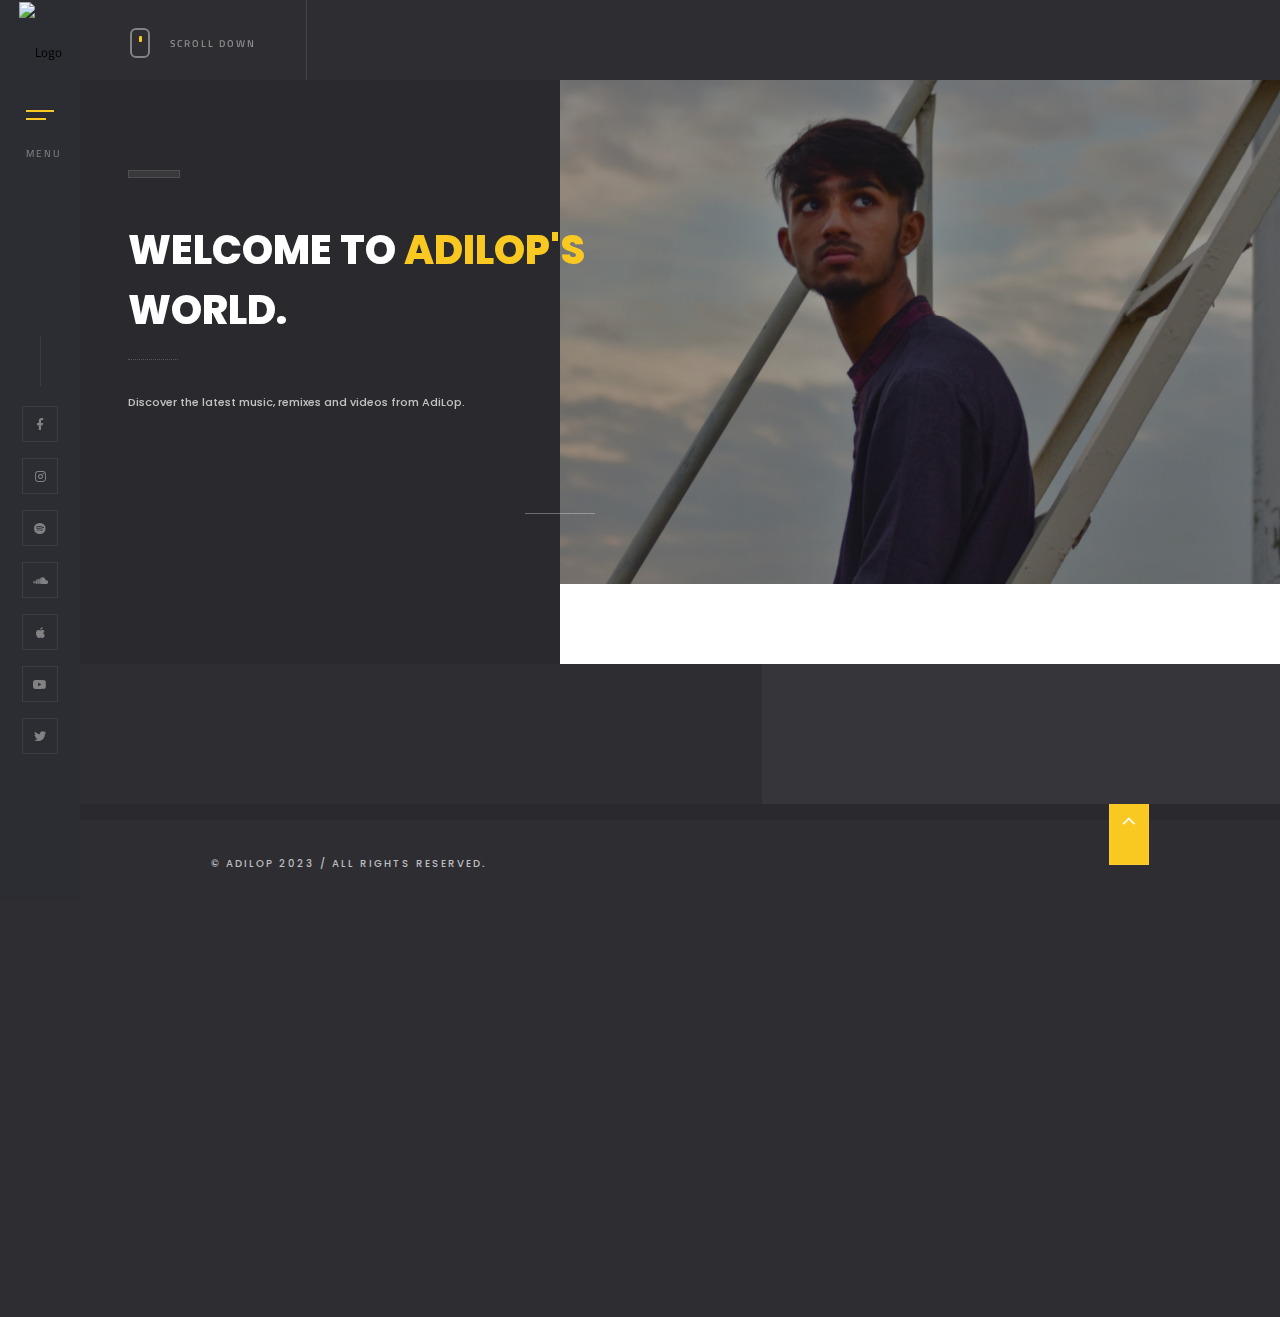
==== commit b4b6ad71: "Add files via upload" ====
--- a/index.html
+++ b/index.html
@@ -15,7 +15,7 @@
         <link type="text/css" rel="stylesheet" href="css/style.css">
         <link type="text/css" rel="stylesheet" href="css/color.css">
         <!--=============== favicons ===============-->
-        <link rel="shortcut icon" href="adi black.png">
+        <link rel="shortcut icon" href="E:\AdiLop - Official Website\Index\yrello.png">
     </head>
     <body>
         <!--loader-->
@@ -28,7 +28,7 @@
             <!-- header-->
             <header class="main-header">
                 <a class="logo-holder" >
-                <img src="yrello.png"  alt="Logo">
+                <img src="E:\AdiLop - Official Website\Releases\yrello.png"  alt="Logo">
                 </a>
                 <!-- nav-button-wrap-->
                 <div class="nav-button but-hol">
@@ -57,16 +57,15 @@
                 <div class="tooltip color-bg">Close Menu</div>
             </div>
             <div class="nav-holder">
-                <a class="header-logo"><img src="20230922_224200.png" alt="AdiLop"></a>
-                <a class="" href=""><img src="" alt=""></a> 
+                <a class="header-logo"><img src="E:\AdiLop - Official Website\Index\20230922_224200.png" alt="logo"></a>
                 <div class="nav-title"><span>Menu</span></div>
                 <div class="nav-inner-wrap">
                     <nav class="nav-inner sound-nav" id="menu">
                         <ul>
-                            <li><a href="coming-soon.html">Upcoming Track</a></li>
-                            <li><a href="index\releases.html">Releases</a></li>
-                            <li><a href="index\remixes.html">Remixes</a></li>
-                            <li><a href="about.html">About</a></li>
+                            <li><a href="E:\AdiLop - Official Website\Coming soon\Coming-Soon.html">Upcoming Track</a></li>
+                            <li><a href="E:\AdiLop - Official Website\Releases\releases.html">Releases</a></li>
+                            <li><a href="E:\AdiLop - Official Website\Remixes\remixes.html">Remixes</a></li>
+                            <li><a href="E:\AdiLop - Official Website\About\about.html">About</a></li>
                             </li>
                         </ul>
                     </nav>
@@ -190,4 +189,4 @@
         <script type="text/javascript" src="js/plugins.js"></script>
         <script type="text/javascript" src="js/scripts.js"></script>
     </body>
-</html>
+</html>--- a/css/style.css
+++ b/css/style.css
@@ -79,7 +79,7 @@
 	text-align: left;
 }
 .pin:after {
-	content: "AdiLop: ";
+	content: "";
 	position: absolute;
 	left: -100%;
 	color: rgba(255, 255, 255, 0.51);
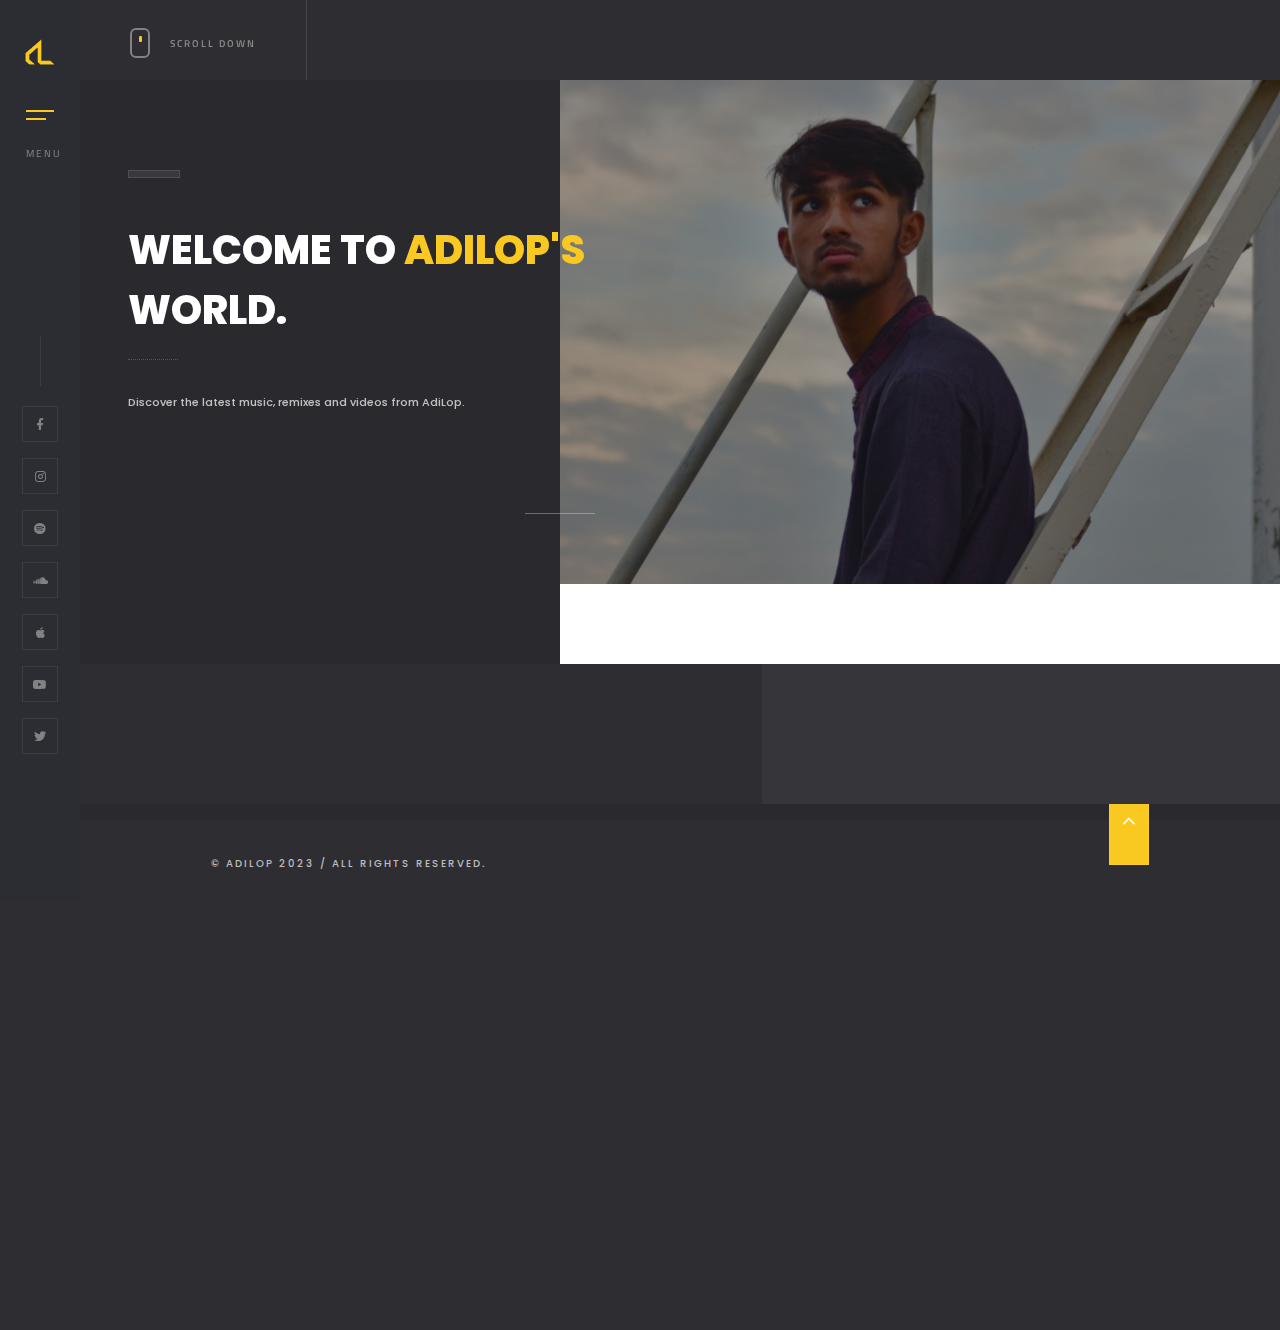
==== commit 28ad6855: "Update index.html" ====
--- a/index.html
+++ b/index.html
@@ -15,7 +15,7 @@
         <link type="text/css" rel="stylesheet" href="css/style.css">
         <link type="text/css" rel="stylesheet" href="css/color.css">
         <!--=============== favicons ===============-->
-        <link rel="shortcut icon" href="E:\AdiLop - Official Website\Index\yrello.png">
+        <link rel="shortcut icon" href="yrello.png">
     </head>
     <body>
         <!--loader-->
@@ -28,7 +28,7 @@
             <!-- header-->
             <header class="main-header">
                 <a class="logo-holder" >
-                <img src="E:\AdiLop - Official Website\Releases\yrello.png"  alt="Logo">
+                <img src="yrello.png"  alt="Logo">
                 </a>
                 <!-- nav-button-wrap-->
                 <div class="nav-button but-hol">
@@ -57,15 +57,15 @@
                 <div class="tooltip color-bg">Close Menu</div>
             </div>
             <div class="nav-holder">
-                <a class="header-logo"><img src="E:\AdiLop - Official Website\Index\20230922_224200.png" alt="logo"></a>
+                <a class="header-logo"><img src="20230922_224200.png" alt="logo"></a>
                 <div class="nav-title"><span>Menu</span></div>
                 <div class="nav-inner-wrap">
                     <nav class="nav-inner sound-nav" id="menu">
                         <ul>
-                            <li><a href="E:\AdiLop - Official Website\Coming soon\Coming-Soon.html">Upcoming Track</a></li>
-                            <li><a href="E:\AdiLop - Official Website\Releases\releases.html">Releases</a></li>
-                            <li><a href="E:\AdiLop - Official Website\Remixes\remixes.html">Remixes</a></li>
-                            <li><a href="E:\AdiLop - Official Website\About\about.html">About</a></li>
+                            <li><a href="Coming soon\Coming-Soon.html">Upcoming Track</a></li>
+                            <li><a href="Releases\releases.html">Releases</a></li>
+                            <li><a href="Remixes\remixes.html">Remixes</a></li>
+                            <li><a href="About\about.html">About</a></li>
                             </li>
                         </ul>
                     </nav>
@@ -189,4 +189,4 @@
         <script type="text/javascript" src="js/plugins.js"></script>
         <script type="text/javascript" src="js/scripts.js"></script>
     </body>
-</html>+</html>
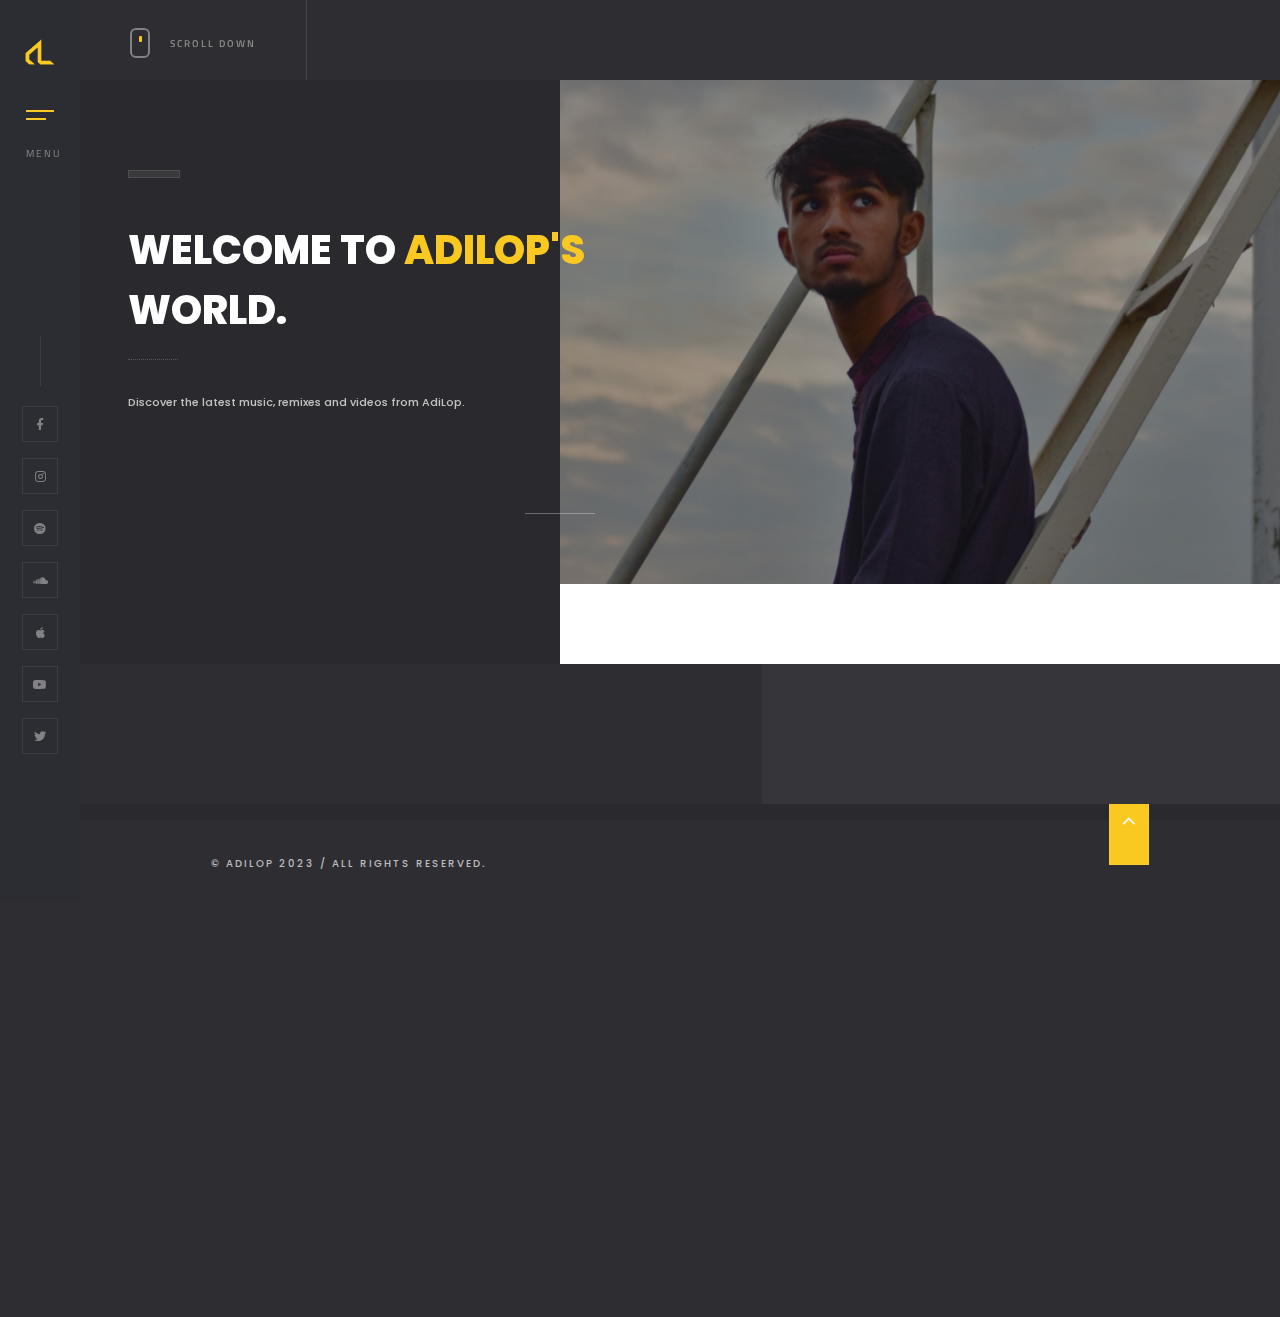
==== commit 6300cbc7: "Add files via upload" ====
--- a/index.html
+++ b/index.html
@@ -8,7 +8,7 @@
         <meta name="robots" content="index, follow"/>
         <meta name="keywords" content=""/>
         <meta name="description" content=""/>
-        <meta propperty="og:image" content="E:\Downloads\AdiLop\solonickhtml\intro\Coming Soon\images\blk gry.png">
+        <meta propperty="og:image" content="blk gry.png">
         <!--=============== css  ===============-->
         <link type="text/css" rel="stylesheet" href="css/reset.css">
         <link type="text/css" rel="stylesheet" href="css/plugins.css">
@@ -62,10 +62,10 @@
                 <div class="nav-inner-wrap">
                     <nav class="nav-inner sound-nav" id="menu">
                         <ul>
-                            <li><a href="Coming soon\Coming-Soon.html">Upcoming Track</a></li>
-                            <li><a href="Releases\releases.html">Releases</a></li>
-                            <li><a href="Remixes\remixes.html">Remixes</a></li>
-                            <li><a href="About\about.html">About</a></li>
+                            <li><a href="Coming-Soon.html">Upcoming Track</a></li>
+                            <li><a href="releases.html">Releases</a></li>
+                            <li><a href="remixes.html">Remixes</a></li>
+                            <li><a href="about.html">About</a></li>
                             </li>
                         </ul>
                     </nav>
@@ -189,4 +189,4 @@
         <script type="text/javascript" src="js/plugins.js"></script>
         <script type="text/javascript" src="js/scripts.js"></script>
     </body>
-</html>
+</html>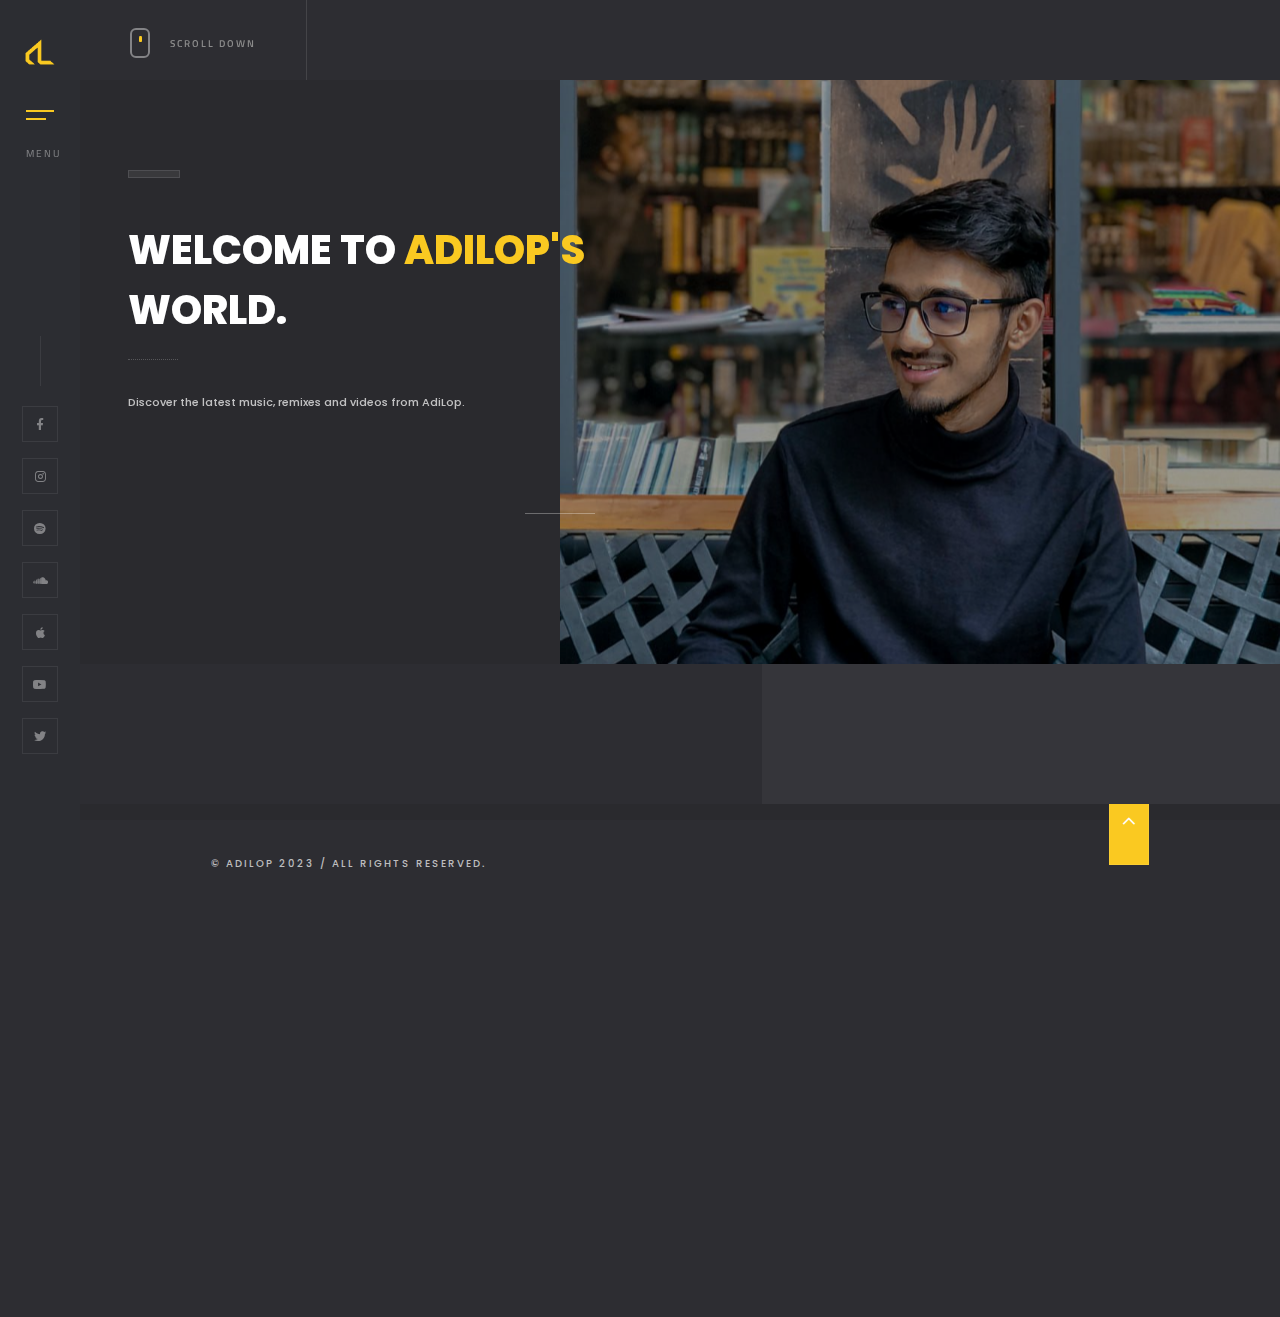
==== commit dec7c4b0: "Update index.html" ====
--- a/index.html
+++ b/index.html
@@ -88,7 +88,7 @@
                     </div>
                     <!-- section-->
                     <section class="parallax-section dark-bg sec-half parallax-sec-half-right" data-scrollax-parent="true">
-                        <div class="bg par-elem" data-bg="bg/1.jpg" data-scrollax="properties: { translateY: '30%' }"></div>
+                        <div class="bg par-elem" data-bg="bg/2.jpg" data-scrollax="properties: { translateY: '30%' }"></div>
                         <div class="overlay"></div>
                         <div class="pattern-bg"></div>
                         <div class="container">
@@ -189,4 +189,4 @@
         <script type="text/javascript" src="js/plugins.js"></script>
         <script type="text/javascript" src="js/scripts.js"></script>
     </body>
-</html>+</html>
--- a/css/style.css
+++ b/css/style.css
@@ -1790,7 +1790,7 @@
 	content: '';
 	position: absolute;
 	bottom: 0;
-	height: 80px;
+	height: 0;
 	background: #fff;
 	z-index: 4;
 	width: 60%;
